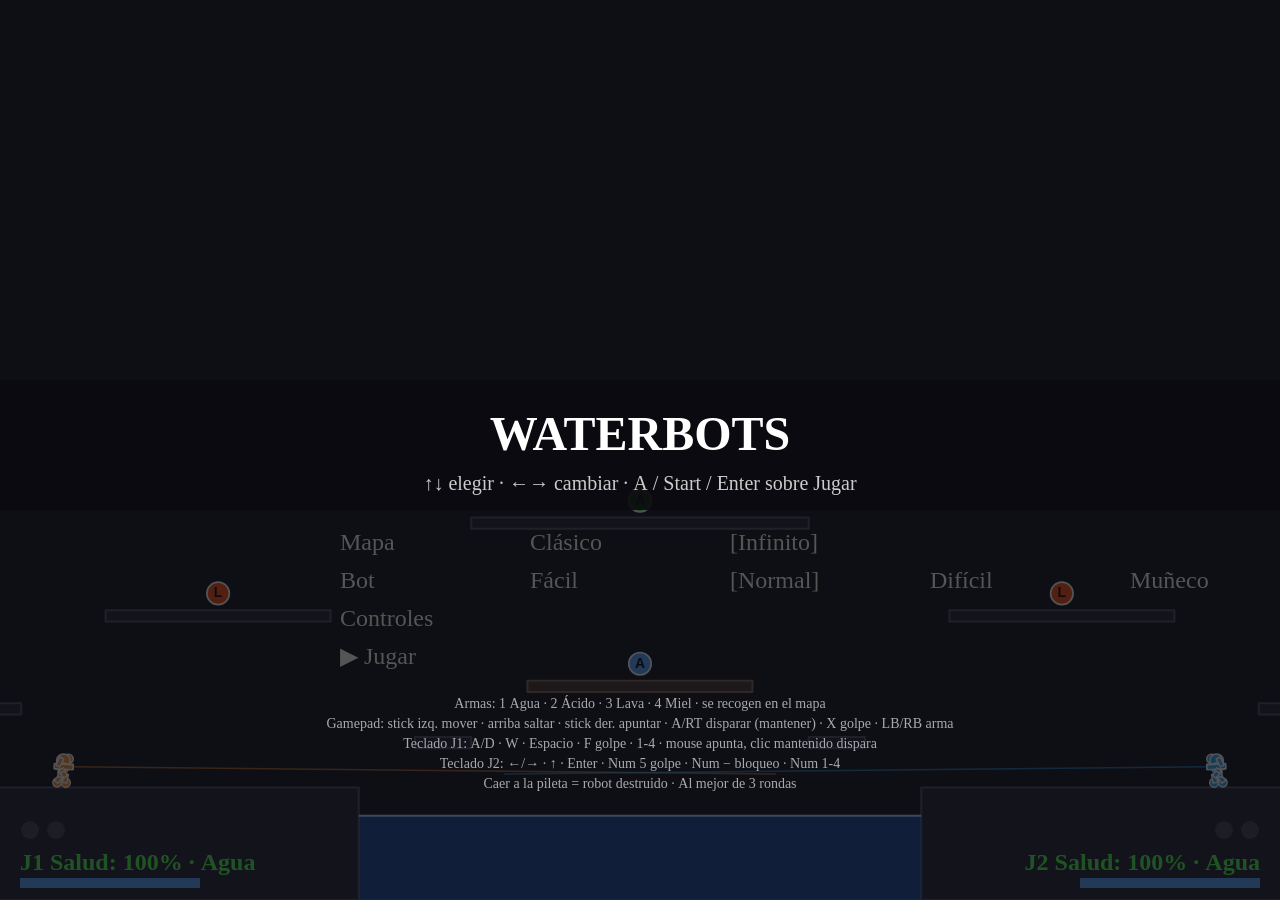
==== index.html @ 30b48300 "fix: modificacion de parametros para tests" ====
<!doctype html>
<html lang="es">
    <head>
        <meta charset="UTF-8" />
        <title>Waterbots</title>
        <style>
            body {
                margin: 0;
                overflow: hidden;
                background-color: #1a1a24;
                font-family: "Segoe UI", sans-serif;
                color: #eee;
            }
            #gameContainer {
                position: relative;
                width: 100vw;
                height: 100vh;
            }
            canvas {
                position: absolute;
                top: 0;
                left: 0;
                display: block;
            }
            #fluidCanvas {
                pointer-events: none;
                filter: url("#goo");
            }
            #pickupCanvas {
                pointer-events: none;
                z-index: 10;
            }
            #hudCanvas {
                pointer-events: none;
                z-index: 20;
            }
        </style>
        <script src="./vendor/pixi.min.js"></script>
        <script src="./vendor/liquidfun.js"></script>
    </head>
    <body>
        <svg style="display: none">
            <defs>
                <filter id="goo">
                    <feGaussianBlur
                        id="gooBlur"
                        in="SourceGraphic"
                        stdDeviation="6"
                        result="blur"
                    />
                    <feColorMatrix
                        in="blur"
                        mode="matrix"
                        values="1 0 0 0 0  0 1 0 0 0  0 0 1 0 0  0 0 0 20 -10"
                        result="goo"
                    />
                </filter>
            </defs>
        </svg>

        <div id="gameContainer">
            <canvas id="canvas"></canvas>
            <canvas id="fluidCanvas"></canvas>
            <canvas id="pickupCanvas"></canvas>
            <canvas id="hudCanvas"></canvas>
        </div>

        <script type="module">
            import {
                RagImporter,
                stepWorld,
                STEP_SETTINGS,
            } from "./lib/ragimporter.js";
            import { ActiveRagdoll } from "./js/ActiveRagdoll.js";
            import { Input } from "./js/Input.js";
            import { Bot, botConfig } from "./js/bot.js";
            import { Menu } from "./js/menu.js";
            import { Camera } from "./js/camera.js";
            import { LEVEL, buildLevel } from "./js/level.js";
            import { OneWayPlatforms } from "./js/platforms.js";
            import { BreakablePlatforms } from "./js/breakable.js";
            import { Flood, RisingFlood } from "./js/flood.js";
            import { CLIMB, Climb, StagePrizes } from "./js/climb.js";
            import { ShallowWater } from "./js/water.js";
            import { Immersion } from "./js/immersion.js";
            import { Evaporation } from "./js/evaporation.js";
            import { Thermal } from "./js/thermal.js";
            import { Viscosity } from "./js/viscosity.js";
            import { Buoyancy } from "./js/buoyancy.js";
            import { MATERIALS } from "./js/materials.js";
            import { Match } from "./js/round.js";
            import { Melee, MELEE } from "./js/melee.js";
            import { getRaycaster } from "./js/raycast.js";
            import {
                withReversedClip,
                withoutJointTracks,
            } from "./js/clips.js";
            import { DamageSystem } from "./js/damage.js";
            import { createParticleSystem } from "./js/particles.js";
            import { ParticleStore, SINK } from "./js/particleStore.js";
            import { WallContact } from "./js/wallContact.js";
            import { Pickups } from "./js/pickups.js";
            import { GameAudio } from "./js/audio.js";
            import {
                FLUID,
                WEAPONS,
                SHOT_SYSTEM,
                ShotEmitter,
                cycleWeapon,
                equipLoadout,
                LOADOUT,
                wheelSector,
                wheelWeapon,
            } from "./js/weapons.js";
            import {
                buildRenderItems,
                drawAimLaser,
                drawHits,
                drawHud,
                drawLevel,
                drawMenu,
                drawStageBanner,
                drawParticles,
                drawPickups,
                drawWater,
                drawWeaponWheel,
                WHEEL_RADII,
                SHOT_DRAW,
                GOO_BLUR,
                collectSurfaces,
                drawRobot,
            } from "./js/render.js";

            RagImporter.configure({ Box2D, PIXI });

            const PIXELS_PER_METER = 40;
            const LASER_RANGE = 25;
            const PLAYER_COLORS = ["#ff9933", "#33b5ff"];

            async function loadRag(url, prepare = (json) => json) {
                const response = await fetch(url);
                const json = prepare(await response.json());
                return { json, def: RagImporter.parse(json) };
            }

            const AIM_JOINTS = ["back_shoulder", "front_shoulder"];
            const AIM_HOLD = ["back_elbow", "front_elbow"];
            const AIM_FREE_CLIPS = [
                "jump_start",
                "air",
                "air_forward",
                "air_backward",
                "fall_high",
                "idle",
                "aim",
            ];
            const robotRag = await loadRag("./assets/robot.rag.json", (json) =>
                withReversedClip(
                    withReversedClip(
                        withoutJointTracks(json, AIM_FREE_CLIPS, [
                            ...AIM_JOINTS,
                            ...AIM_HOLD,
                        ]),
                        "walk",
                        "walk_back",
                    ),
                    "roll",
                    "roll_back",
                ),
            );
            const ROBOT_RIG = {
                rootBody: robotRag.json.ragdoll.rootBody,
                aimJoints: AIM_JOINTS,
                aimHold: AIM_HOLD,
                aimOffset: 0,
                clips: {
                    idle: "idle",
                    aim: "aim",
                    walk: "walk",
                    walkBack: "walk_back",
                    jumpStart: "jump_start",
                    air: "air",
                    airForward: "air_forward",
                    airBackward: "air_backward",
                    fallHigh: "fall_high",
                    block: "block",
                    roll: "roll",
                    rollBack: "roll_back",
                    combo1: "punch_combo1",
                    combo2: "punch_combo2",
                    combo3: "punch_combo3",
                    airPunch: "air_punch",
                    airKick: "air_kick",
                    reactSimple: "melee_react_simple",
                    reactStumble: "melee_react_stumble",
                    dead: "dead",
                },
                arms: ["b_3", "b_13", "b_14", "b_15"],
                melee: MELEE,
                feet: ["b_4", "b_16"],
                gun: { body: "b_3", muzzle: [0.33, 0.035] },
                damage: { b_1: 1.5, b_2: 1, b_6: 1 },
                defaultDamage: 0.75,
            };

            const canvas = document.getElementById("canvas");
            const ctx = canvas.getContext("2d");
            const fluidCanvas = document.getElementById("fluidCanvas");
            const fluidCtx = fluidCanvas.getContext("2d");
            const pickupCanvas = document.getElementById("pickupCanvas");
            const pickupCtx = pickupCanvas.getContext("2d");
            const hudCanvas = document.getElementById("hudCanvas");
            const hudCtx = hudCanvas.getContext("2d");

            const camera = new Camera(LEVEL.bounds, PIXELS_PER_METER);

            function resize() {
                for (const c of [canvas, fluidCanvas, pickupCanvas, hudCanvas]) {
                    c.width = window.innerWidth;
                    c.height = window.innerHeight;
                }
                camera.resize(canvas.width, canvas.height);
            }
            resize();
            window.addEventListener("resize", resize);

            const gravity = new Box2D.b2Vec2(0, -10);
            const world = new Box2D.b2World(gravity);
            Box2D.destroy(gravity);
            let classic = buildLevel(world);
            let climb = null;
            let currentMap = "classic";
            const platforms = new OneWayPlatforms(world);
            classic.oneWayFixtures.forEach((fixture) =>
                platforms.addPlatform(fixture),
            );
            const breakable = new BreakablePlatforms();
            classic.breakableFixtures.forEach(({ fixture, solid }) =>
                breakable.add(fixture, solid),
            );
            const raycaster = getRaycaster(world);

            function lowestPoint(rag) {
                let lowest = Infinity;
                for (const body of rag.bodies.values()) {
                    for (
                        let fixture = body.GetFixtureList();
                        Box2D.getPointer(fixture) !== 0;
                        fixture = fixture.GetNext()
                    ) {
                        lowest = Math.min(
                            lowest,
                            fixture.GetAABB(0).get_lowerBound().get_y(),
                        );
                    }
                }
                return lowest;
            }

            /**
             * Altura de aparición: en Clásico un rayo vertical desde el techo encuentra la superficie en x; en Infinito
             * el tope (`top`) de la plataforma sorteada ya es el dato.
             */
            function spawnOnGround(def, x, top) {
                const hit =
                    top === undefined
                        ? raycaster.cast(
                              x,
                              LEVEL.bounds.maxY,
                              x,
                              LEVEL.bounds.minY,
                          )
                        : null;
                const surface = top ?? (hit ? hit.y : LEVEL.bounds.minY);
                const probe = def.spawn(world, { x, y: 0 });
                const lift = surface + 0.02 - lowestPoint(probe);
                probe.destroy();
                return lift;
            }

            function spawnRobotRaw(x, y, flipX) {
                const robot = new ActiveRagdoll(
                    robotRag.def,
                    world,
                    x,
                    y,
                    ROBOT_RIG,
                    flipX,
                );
                robot.renderItems = buildRenderItems(
                    robot.rag,
                    robotRag.json,
                    flipX,
                );
                return robot;
            }

            function spawnRobot(spawn) {
                const robot = spawnRobotRaw(
                    spawn.x,
                    spawnOnGround(robotRag.def, spawn.x, spawn.y),
                    spawn.flipX,
                );
                equipLoadout(robot, climb ? CLIMB.loadout : LOADOUT);
                return robot;
            }

            const players = LEVEL.spawns.map(spawnRobot);
            const instances = players.map((p) => p.rag);
            players.forEach((p, k) =>
                platforms.addOwner(k, p.rag.bodies.values()),
            );
            const input = new Input(players.length);
            let inputs = input.poll();
            let controls = inputs;
            const jumpPending = players.map(() => false);
            const bots = new Map();
            const botParam = new URLSearchParams(
                globalThis.location?.search ?? "",
            ).get("bot");
            const urlBots =
                botParam === null
                    ? null
                    : botParam
                          .split(",")
                          .map((n) => Number(n) - 1)
                          .filter((k) => k >= 0 && k < players.length);
            const menu = new Menu({ storage: menuStorage(), bots: urlBots });

            /** `localStorage`, o `null` si el navegador lo bloquea (acceder a la propiedad puede lanzar). */
            function menuStorage() {
                try {
                    return globalThis.localStorage ?? null;
                } catch {
                    return null;
                }
            }

            /** Quita todos los bots y devuelve sus jugadores al gamepad o teclado. */
            function quitarBots() {
                bots.clear();
                players.forEach((_, k) => input.setVirtualPad(k, null));
            }

            /** Semilla de los bots: `?seed=N` en la URL la fija para reproducir una partida; si no, es aleatoria. */
            const botSeed = Number.parseInt(
                new URLSearchParams(globalThis.location?.search ?? "").get(
                    "seed",
                ) ?? "",
                10,
            );

            /** Deja los bots que pide la elección del menú, con el preset de su dificultad. */
            function ponerBots({ bots: ks, difficulty }) {
                quitarBots();
                const config = botConfig(difficulty);
                for (const k of ks) {
                    const seed = Number.isFinite(botSeed)
                        ? botSeed + k
                        : (Math.random() * 2 ** 32) >>> 0;
                    bots.set(
                        k,
                        new Bot({
                            k,
                            world,
                            config,
                            seed,
                            level: climb ? climb.level : LEVEL,
                        }),
                    );
                }
            }

            const particleSystem = createParticleSystem(world, SHOT_SYSTEM);

            const store = new ParticleStore(particleSystem, SHOT_SYSTEM);
            const wallContact = new WallContact(
                particleSystem,
                store,
                SHOT_SYSTEM,
            );
            instances.push(wallContact);

            const damage = new DamageSystem(world, store);
            damage.killSensors = classic.killSensors;
            damage.register(players);
            const emitter = new ShotEmitter(store, damage, WEAPONS, raycaster);
            const melee = new Melee(raycaster, damage);
            const match = new Match(players.length);
            const water = new ShallowWater();
            let flood = new Flood(store, water);
            const immersion = new Immersion(particleSystem, store, water);
            const evaporation = new Evaporation(particleSystem, store);
            const thermal = new Thermal(
                particleSystem,
                store,
                water,
                immersion,
                { evaporation },
            );
            const viscosity = new Viscosity(particleSystem, store, thermal);
            const buoyancy = new Buoyancy(water, MATERIALS);
            buoyancy.register(players);
            let pickups = new Pickups(world, damage, LEVEL.pickups);
            const stagePrizes = new StagePrizes();

            /** Superficie del agua bajo la cual se ahoga un robot en Infinito: la del campo donde hay agua, ninguna donde no. */
            const drownSurface = (x) =>
                water.depthAt(x) > water.config.hDry
                    ? water.surfaceAt(x)
                    : -Infinity;

            /** Semilla del mapa infinito: `?seed=N` la fija para todas las rondas; si no, es nueva en cada ronda. */
            const mapSeed = () =>
                Number.isFinite(botSeed)
                    ? botSeed
                    : (Math.random() * 2 ** 32) >>> 0;

            /** Pasa el mundo al mapa `map` ("classic" o "infinite") si no es el actual; llamar fuera de `stepWorld`. */
            function aplicarMapa(map) {
                if (map === currentMap) return;
                flood.dispose();
                breakable.clear();
                if (map === "infinite") {
                    classic.oneWayFixtures.forEach((fixture) =>
                        platforms.removePlatform(fixture),
                    );
                    world.DestroyBody(classic.ground);
                    damage.killSensors.clear();
                    pickups.dispose();
                    pickups = new Pickups(world, damage, []);
                    water.setStart({ surface: CLIMB.flood.surface });
                    flood = new RisingFlood(
                        water,
                        LEVEL,
                        CLIMB,
                        () => climb.offsetY,
                    );
                    climb = new Climb({ world, platforms, pickups, breakable });
                    damage.drownSurface = drownSurface;
                } else {
                    climb.dispose();
                    climb = null;
                    pickups.dispose();
                    classic = buildLevel(world);
                    classic.oneWayFixtures.forEach((fixture) =>
                        platforms.addPlatform(fixture),
                    );
                    classic.breakableFixtures.forEach(({ fixture, solid }) =>
                        breakable.add(fixture, solid),
                    );
                    damage.killSensors = classic.killSensors;
                    pickups = new Pickups(world, damage, LEVEL.pickups);
                    water.setStart(null);
                    flood = new Flood(store, water);
                    damage.drownSurface = null;
                    camera.setBounds(LEVEL.bounds);
                }
                currentMap = map;
                wallContact.invalidate();
            }
            const audio = new GameAudio();
            audio.load();
            window.addEventListener("keydown", () => audio.unlock());
            window.addEventListener("pointerdown", () => audio.unlock());
            const muertos = new WeakSet();
            const STEP_MIN_SPEED = 1;
            let lastMatchState = match.state;

            /** Pista de música según el estado de la partida; en la cuenta regresiva y el cartel de fin de ronda sigue la actual (`null`). */
            function musicaActual() {
                if (match.state === "title" || match.state === "matchOver")
                    return "mainMenu";
                if (match.state === "roundOver" || match.state === "countdown")
                    return null;
                return flood.active ? "suddenDeath" : "combat";
            }

            /** Traduce a sonido los eventos ya resueltos del frame; se llama después de todos los pasos, nunca desde un callback de Box2D. */
            /** Estado de input sin intención de control: los robots quedan quietos fuera de `controlsActive`; solo la mira sigue. */
            function neutro(s) {
                return {
                    left: false,
                    right: false,
                    up: false,
                    down: false,
                    jump: false,
                    jumpHeld: false,
                    strongDown: false,
                    drop: false,
                    roll: false,
                    action: false,
                    start: false,
                    fire: false,
                    grapple: false,
                    block: false,
                    punch: false,
                    kick: false,
                    weapon: null,
                    weaponStep: 0,
                    aim: s.aim,
                    pointer: s.pointer,
                    wheel: null,
                    wheelPick: null,
                };
            }

            function sonarEventos(now) {
                for (const e of melee.events) {
                    if (e.kind === "block" || e.kind === "blockBreak") {
                        audio.play(e.kind, e.victim, now);
                    } else {
                        audio.play("hit", e.victim, now);
                        audio.play("hurt", e.victim, now);
                    }
                }
                melee.events.length = 0;
                for (const e of pickups.events)
                    audio.play("pickup", e.weapon, now);
                pickups.events.length = 0;
                for (const { player, index } of damage.footfalls) {
                    const walking =
                        player.clipState === "walk" ||
                        player.clipState === "walkBack";
                    if (player.dead || !player.grounded || !walking) continue;
                    if (
                        Math.abs(player.torso.GetLinearVelocity().get_x()) >
                        STEP_MIN_SPEED
                    )
                        audio.play("step", index, now);
                }
                damage.footfalls.length = 0;
                players.forEach((player, k) => {
                    if (player.landed) audio.play("land", k, now);
                    player.landed = false;
                    if (player.dead && !muertos.has(player)) {
                        muertos.add(player);
                        audio.play("death", k, now);
                    }
                });
            }

            // Nueva ronda: se destruyen robots y disparos y se vuelve a aparecer en los puntos de inicio
            function reiniciarRonda() {
                if (climb) {
                    climb.reset(mapSeed());
                    bots.forEach((bot) => bot.setNav(climb.level));
                }
                players.forEach((player, k) => {
                    player.destroy();
                    players[k] = spawnRobot(
                        climb ? climb.spawns[k] : LEVEL.spawns[k],
                    );
                    instances[k] = players[k].rag;
                    platforms.removeOwner(k);
                    platforms.addOwner(k, players[k].rag.bodies.values());
                });
                wallContact.invalidate();
                damage.register(players);
                buoyancy.register(players);
                stagePrizes.reset();
                flood.reset();
                bots.forEach((bot) => bot.reset());
                immersion.reset();
                evaporation.reset();
                thermal.reset();
                viscosity.reset();
                pickups.reset();
                emitter.reset();
                melee.reset();
                damage.resetShots();
                store.reset();
                breakable.reset();
                accumulator = 0;
                firstFrame = true;
            }

            /** Arranca la partida con la elección actual del menú: bots con su preset, marcador en cero y ronda nueva. */
            function arrancarPartida() {
                aplicarMapa(menu.choice.map);
                ponerBots(menu.choice);
                match.begin();
                reiniciarRonda();
            }

            // Dirección de mira por jugador: stick derecho (se conserva al soltarlo), si no mouse (J1,
            // solo si se movió después del último uso del stick), si no teclado (hacia donde se camina;
            // abajo inclina 45°)
            /**
             * Dirección de la rueda (`wheel` o `wheelPick`) en metros, Y arriba. Con `pointer` (mouse de J1) es el
             * mouse respecto del torso, y (0, 0) dentro del radio interno de la rueda.
             */
            function direccionRueda(dir, player) {
                if (!dir.pointer) return dir;
                const pos = player.torso.GetPosition();
                const m = camera.toWorld(dir.pointer.x, dir.pointer.y);
                const dx = m.x - pos.get_x();
                const dy = m.y - pos.get_y();
                return Math.hypot(dx, dy) < WHEEL_RADII.inner
                    ? { x: 0, y: 0 }
                    : { x: dx, y: dy };
            }

            function actualizarMira(player, state, k, now) {
                const pos = player.torso.GetPosition();
                const x = pos.get_x();
                const y = pos.get_y();
                if (state.wheel) {
                    player.aimDir ??= { x: player.flipX ? -1 : 1, y: 0 };
                } else if (state.aim) {
                    const len = Math.hypot(state.aim.x, state.aim.y);
                    player.aimDir = {
                        x: state.aim.x / len,
                        y: state.aim.y / len,
                    };
                } else if (state.pointer) {
                    const m = camera.toWorld(state.pointer.x, state.pointer.y);
                    const len = Math.hypot(m.x - x, m.y - y) || 1;
                    player.aimDir = { x: (m.x - x) / len, y: (m.y - y) / len };
                } else if (state.left || state.right || state.down) {
                    const dx =
                        state.left && !state.right
                            ? -1
                            : state.right && !state.left
                              ? 1
                              : player.flipX
                                ? -1
                                : 1;
                    player.aimDir = state.down
                        ? { x: dx * Math.SQRT1_2, y: -Math.SQRT1_2 }
                        : { x: dx, y: 0 };
                }
                player.aimDir ??= { x: player.flipX ? -1 : 1, y: 0 };
                player.aim(
                    x + player.aimDir.x * 5,
                    y + player.aimDir.y * 5,
                    now,
                );
            }

            // Gira al robot volviendo a generarlo espejado; conserva posición, velocidades y estado
            function girar(k, wantsFlipX) {
                const player = players[k];
                const torsoPos = player.torso.GetPosition();
                const velocidades = new Map();
                for (const [id, body] of player.rag.bodies.entries()) {
                    const v = body.GetLinearVelocity();
                    velocidades.set(id, { x: v.get_x(), y: v.get_y() });
                }

                const rootBodyJson = robotRag.json.bodies.find(
                    (b) => b.id === robotRag.json.ragdoll.rootBody,
                );
                const mirror = wantsFlipX ? -1 : 1;
                const baseX =
                    torsoPos.get_x() - rootBodyJson.position[0] * mirror;
                const baseY = torsoPos.get_y() - rootBodyJson.position[1];

                player.destroy();
                const nuevo = spawnRobotRaw(baseX, baseY, wantsFlipX);

                const tempVec = new Box2D.b2Vec2(0, 0);
                for (const [id, body] of nuevo.rag.bodies.entries()) {
                    const vel = velocidades.get(id);
                    if (vel) {
                        tempVec.set_x(vel.x);
                        tempVec.set_y(vel.y);
                        body.SetLinearVelocity(tempVec);
                    }
                }
                Box2D.destroy(tempVec);

                nuevo.copyStateFrom(player);
                players[k] = nuevo;
                instances[k] = nuevo.rag;
                platforms.addOwner(k, nuevo.rag.bodies.values());
                wallContact.invalidate();
                damage.register(players);
                buoyancy.register(players);
            }

            function laserDe(player) {
                if (player.dead || player.weapon === null) return null;
                const m = player.muzzle();
                const x2 = m.x + m.dx * LASER_RANGE;
                const y2 = m.y + m.dy * LASER_RANGE;
                const hit = raycaster.cast(m.x, m.y, x2, y2, player.ownBodies);
                return hit
                    ? { x1: m.x, y1: m.y, x2: hit.x, y2: hit.y, hit: true }
                    : { x1: m.x, y1: m.y, x2, y2, hit: false };
            }

            /**
             * Destruye las partículas que salieron del mundo. Las que caen al agua del nivel no se borran acá:
             * Immersion absorbe las miscibles y frena las demás. Ninguna otra desaparece por edad ni por tope.
             */
            function limpiarParticulas() {
                const count = particleSystem.GetParticleCount();
                const pos =
                    Box2D.getPointer(particleSystem.GetPositionBuffer()) >> 2;
                const { minX, maxX } = LEVEL.bounds;
                const minY = climb ? flood.floor : LEVEL.bounds.minY;
                for (let i = 0; i < count; i++) {
                    const slot = store.slotAt(i);
                    if (slot < 0 || store.alive[slot] === 0) continue;
                    const x = Box2D.HEAPF32[pos + i * 2];
                    const y = Box2D.HEAPF32[pos + i * 2 + 1];
                    if (y < minY - 1 || x < minX - 1 || x > maxX + 1)
                        store.destroy(i, SINK.OUT);
                }
            }

            // El desenfoque del filtro goo va en píxeles: se escala con el zoom para que el
            // contorno de los fluidos mida lo mismo en metros a cualquier distancia de cámara
            const wetSurface = (x) =>
                flood.active && water.depthAt(x) > water.config.hDry
                    ? water.surfaceAt(x)
                    : -Infinity;
            const gooBlur = document.getElementById("gooBlur");
            let gooSigma = 0;
            function ajustarGoo(scale) {
                const sigma = Math.round(GOO_BLUR * scale * 2) / 2;
                if (sigma === gooSigma) return;
                gooSigma = sigma;
                gooBlur.setAttribute("stdDeviation", String(sigma));
            }

            // Reloj de simulación (s): avanza con el dt del frame por la escala de tiempo. Lo usan los disparos, el daño
            // y los efectos, así una pestaña oculta no vence los charcos y la cámara lenta los alarga igual que a la física.
            let simTime = 0;
            let accumulator = 0;
            let stepsLastFrame = 0;
            let lastTime = performance.now();
            let firstFrame = true;

            // Solo para las pruebas en Node (tests/helpers/game.js)
            if (globalThis.__TEST_HOOKS__) {
                globalThis.game = {
                    world,
                    platforms,
                    players,
                    particleSystem,
                    water,
                    store,
                    stagePrizes,
                    wallContact,
                    damage,
                    emitter,
                    match,
                    immersion,
                    evaporation,
                    thermal,
                    viscosity,
                    buoyancy,
                    melee,
                    audio,
                    bots,
                    input,
                    menu,
                    arrancarPartida,
                    get flood() {
                        return flood;
                    },
                    get pickups() {
                        return pickups;
                    },
                    get climb() {
                        return climb;
                    },
                    get map() {
                        return currentMap;
                    },
                };
            }

            function loop(nowMs) {
                const frameDt = Math.min((nowMs - lastTime) / 1000, 0.25);
                lastTime = nowMs;
                const enTitulo = match.state === "title";
                if (enTitulo && bots.size) quitarBots();
                const botGame = {
                    players,
                    match,
                    flood,
                    water,
                    pickups: pickups.points,
                    climbing: climb !== null,
                    offsetY: climb ? climb.offsetY : 0,
                };
                bots.forEach((bot, k) =>
                    input.setVirtualPad(
                        k,
                        input.hasRealPad(k)
                            ? null
                            : bot.update(botGame, simTime),
                    ),
                );
                inputs = input.poll();
                inputs.forEach((s, k) => {
                    const bajando =
                        !s.roll &&
                        s.drop &&
                        match.controlsActive &&
                        !players[k].dead &&
                        platforms.drop(k);
                    if (s.roll) jumpPending[k] = "roll";
                    else if (
                        !bajando &&
                        (s.jump || s.drop) &&
                        jumpPending[k] !== "roll"
                    )
                        jumpPending[k] = "jump";
                });
                raycaster.count = 0;
                if (input.padButton) audio.unlock();

                if (enTitulo && menu.update(input.menu) === "play")
                    arrancarPartida();
                if (match.update(players, inputs, frameDt) === "reset") {
                    reiniciarRonda();
                }
                if (!enTitulo && match.state === "title") menu.reset();
                controls = match.controlsActive ? inputs : inputs.map(neutro);
                if (!match.controlsActive) jumpPending.fill(false);
                if (
                    match.state === "roundOver" &&
                    lastMatchState !== "roundOver"
                )
                    audio.play("roundEnd");
                lastMatchState = match.state;
                audio.playMusic(musicaActual());
                accumulator += frameDt * match.timeScale;
                simTime += frameDt * match.timeScale;
                const now = simTime;

                players.forEach((player, k) => {
                    const state = controls[k];
                    player.guard(state.block);
                    actualizarMira(player, state, k, now);

                    const wantsFlipX =
                        player.aimDir.x < -0.05
                            ? true
                            : player.aimDir.x > 0.05
                              ? false
                              : player.flipX;
                    if (
                        !player.dead &&
                        !player.rolling(now) &&
                        player.flipX !== wantsFlipX
                    ) {
                        girar(k, wantsFlipX);
                        actualizarMira(players[k], state, k, now);
                    }
                    player = players[k];

                    if (state.wheelPick && state.wheelPick !== "cancel") {
                        const pick = direccionRueda(state.wheelPick, player);
                        const id = wheelWeapon(pick.x, pick.y, player.tanks);
                        if (id) player.weapon = id;
                    }
                    if (state.weapon && WEAPONS[state.weapon - 1]) {
                        const id = WEAPONS[state.weapon - 1].id;
                        if (player.tanks.has(id)) player.weapon = id;
                    }
                    if (state.weaponStep) cycleWeapon(player, state.weaponStep);
                    if (state.punch) player.punch(now);
                    if (state.kick) player.kick(now);
                    emitter.fire(
                        k,
                        player,
                        state.fire &&
                            match.state === "playing" &&
                            !player.armsBusy,
                        stepsLastFrame * STEP_SETTINGS.dt,
                        now,
                    );
                });

                stepsLastFrame = 0;
                while (accumulator >= STEP_SETTINGS.dt) {
                    stepsLastFrame++;
                    players.forEach((player, k) => {
                        controls[k].jump = jumpPending[k] === "jump";
                        controls[k].roll = jumpPending[k] === "roll";
                        jumpPending[k] = false;
                        player.move(controls[k], STEP_SETTINGS.dt, now);
                        if (!match.hazardsActive) player.dry();
                        player.updateStatus(STEP_SETTINGS.dt);
                    });
                    flood.step(match.roundTime, STEP_SETTINGS.dt);
                    buoyancy.apply(STEP_SETTINGS.dt);
                    stepWorld(world, instances);
                    platforms.update(now);
                    breakable.update(players, STEP_SETTINGS.dt, now);
                    store.afterStep();
                    immersion.step(STEP_SETTINGS.dt);
                    evaporation.step(STEP_SETTINGS.dt);
                    thermal.step(STEP_SETTINGS.dt);
                    viscosity.step(STEP_SETTINGS.dt);
                    water.step(STEP_SETTINGS.dt);
                    damage.process(
                        now,
                        match.hazardsActive ? wetSurface : -Infinity,
                    );
                    melee.resolve(players, now);
                    pickups.process(now);
                    accumulator -= STEP_SETTINGS.dt;
                }
                sonarEventos(now);
                if (climb && match.state === "playing") {
                    stagePrizes.detect(
                        players,
                        climb.level.solids,
                        climb.offsetY,
                    );
                    for (const { k } of stagePrizes.apply(players, now))
                        audio.play("pickup", k, now);
                }
                limpiarParticulas();
                store.trim(frameDt * 1000, frameDt);

                const points = players.map((p) => {
                    const pos = p.torso.GetPosition();
                    return { x: pos.get_x(), y: pos.get_y() };
                });
                if (climb)
                    camera.setBounds(
                        climb.cameraBounds(Math.min(...points.map((p) => p.y))),
                    );
                camera.update(points, frameDt, firstFrame);
                firstFrame = false;
                if (climb) {
                    const { created, destroyed } = climb.update({
                        top: camera.top,
                        level: flood.level,
                        reached: Math.max(...points.map((p) => p.y)),
                    });
                    if (destroyed > 0) wallContact.invalidate();
                    if (created > 0 || destroyed > 0)
                        bots.forEach((bot) => bot.setNav(climb.level));
                }
                const scale = camera.scale;
                const bottom = camera.y - camera.viewH / (2 * scale);
                ajustarGoo(scale);

                ctx.setTransform(1, 0, 0, 1, 0, 0);
                ctx.clearRect(0, 0, canvas.width, canvas.height);
                fluidCtx.setTransform(1, 0, 0, 1, 0, 0);
                fluidCtx.clearRect(0, 0, fluidCanvas.width, fluidCanvas.height);
                pickupCtx.setTransform(1, 0, 0, 1, 0, 0);
                pickupCtx.clearRect(
                    0,
                    0,
                    pickupCanvas.width,
                    pickupCanvas.height,
                );
                hudCtx.setTransform(1, 0, 0, 1, 0, 0);
                hudCtx.clearRect(0, 0, hudCanvas.width, hudCanvas.height);

                camera.apply(ctx);
                camera.apply(fluidCtx);
                camera.apply(pickupCtx);
                const offsetY = climb ? climb.offsetY : 0;
                ctx.save();
                ctx.translate(0, offsetY);
                drawLevel(ctx, climb ? climb.level : LEVEL, scale, now);
                ctx.restore();
                collectSurfaces(
                    players,
                    (climb ? climb.level : LEVEL).solids,
                    SHOT_DRAW.snapReach,
                    offsetY,
                );
                drawParticles(
                    fluidCtx,
                    particleSystem,
                    SHOT_DRAW.radius,
                    SHOT_DRAW,
                    store,
                );
                players.forEach((player, k) => {
                    drawRobot(ctx, player, PLAYER_COLORS[k], scale, now);
                });
                drawWater(
                    ctx,
                    water,
                    scale,
                    climb ? { floor: flood.floor, bottom } : null,
                );
                pickupCtx.save();
                pickupCtx.translate(0, pickups.offsetY);
                drawPickups(pickupCtx, pickups.points, WEAPONS);
                pickupCtx.restore();
                players.forEach((player, k) => {
                    drawAimLaser(
                        pickupCtx,
                        laserDe(player),
                        PLAYER_COLORS[k],
                        scale,
                    );
                });
                drawHits(pickupCtx, melee.hits, scale, now);
                players.forEach((player, k) => {
                    const wheel = controls[k].wheel;
                    const owned = WEAPONS.filter((w) => player.tanks.has(w.id));
                    if (!wheel || player.dead || owned.length === 0) return;
                    const pos = player.torso.GetPosition();
                    drawWeaponWheel(
                        pickupCtx,
                        pos.get_x(),
                        pos.get_y(),
                        owned.map((w) => ({
                            name: w.name,
                            color: w.color,
                            fill: player.tanks.get(w.id) / w.tank,
                            equipped: w.id === player.weapon,
                        })),
                        ((d) => wheelSector(d.x, d.y, owned.length))(
                            direccionRueda(wheel, player),
                        ),
                    );
                });

                drawHud(
                    hudCtx,
                    hudCanvas.width,
                    hudCanvas.height,
                    players,
                    match,
                    PLAYER_COLORS,
                    WEAPONS,
                    flood.config.start,
                );
                const stageBanner = stagePrizes.banner;
                if (
                    climb &&
                    stageBanner &&
                    match.state === "playing" &&
                    now < stageBanner.until
                ) {
                    drawStageBanner(
                        hudCtx,
                        hudCanvas.width,
                        stageBanner.text,
                        Math.min(1, (stageBanner.until - now) / 0.3),
                    );
                }
                if (match.state === "title")
                    drawMenu(
                        hudCtx,
                        hudCanvas.width,
                        hudCanvas.height,
                        menu.view,
                    );
                requestAnimationFrame(loop);
            }
            requestAnimationFrame(loop);
        </script>
    </body>
</html>
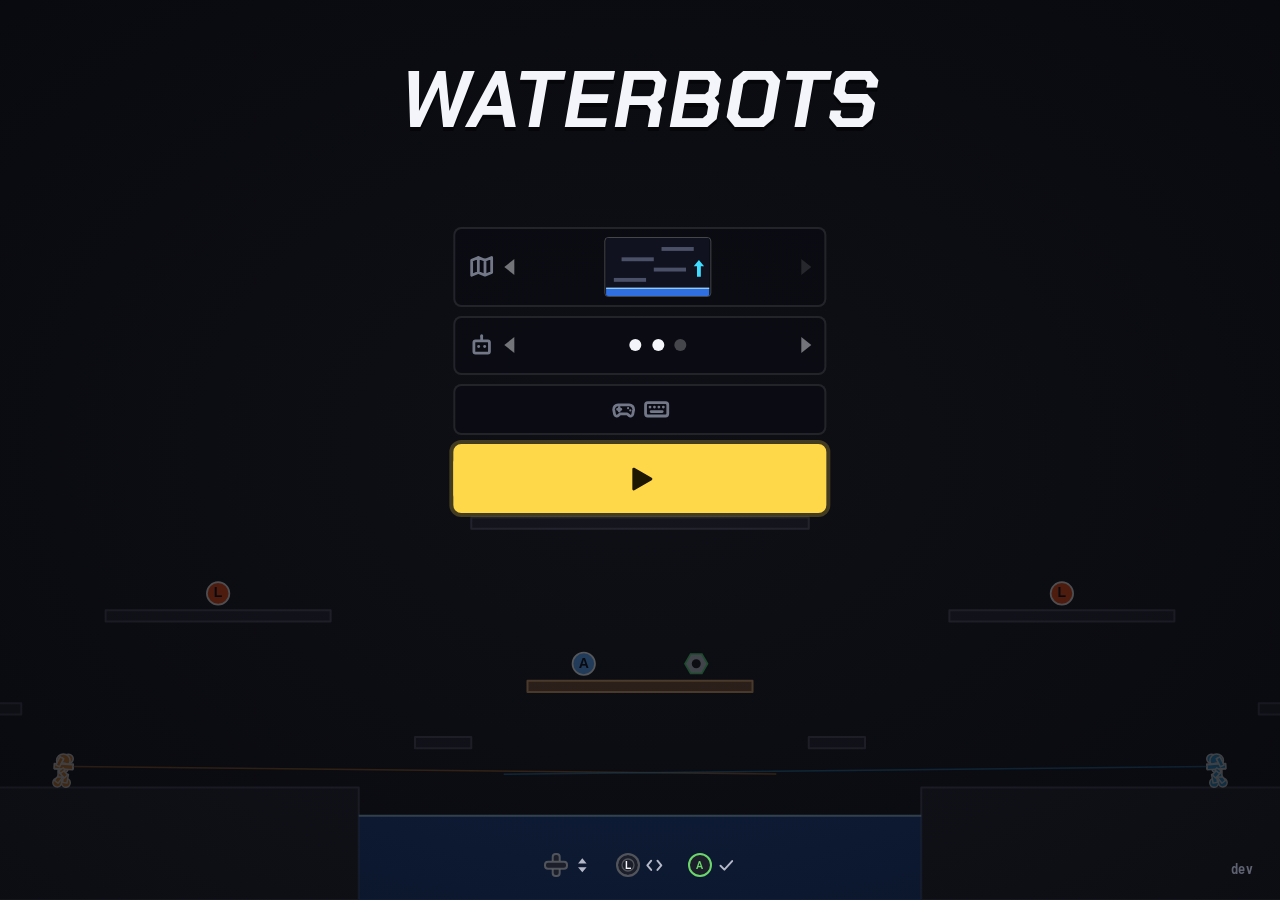
==== commit a8323939: "Merge remote-tracking branch 'origin/main' into feature/breakable-platforms" ====
--- a/index.html
+++ b/index.html
@@ -22,7 +22,7 @@
                 left: 0;
                 display: block;
             }
-            #fluidCanvas {
+            .fluidLayer {
                 pointer-events: none;
                 filter: url("#goo");
             }
@@ -32,9 +32,18 @@
             }
             #hudCanvas {
                 pointer-events: none;
-                z-index: 20;
+                z-index: 50;
             }
         </style>
+        <link rel="preconnect" href="https://fonts.googleapis.com" />
+        <link rel="preconnect" href="https://fonts.gstatic.com" crossorigin />
+        <link
+            href="https://fonts.googleapis.com/css2?family=Barlow+Semi+Condensed:wght@500;600;700&family=Chakra+Petch:ital,wght@0,600;0,700;1,700&display=swap"
+            rel="stylesheet"
+        />
+        <link rel="stylesheet" href="./js/ui.css" />
+        <link rel="stylesheet" href="./js/hud.css" />
+        <link rel="stylesheet" href="./js/screens.css" />
         <script src="./vendor/pixi.min.js"></script>
         <script src="./vendor/liquidfun.js"></script>
     </head>
@@ -42,14 +51,8 @@
         <svg style="display: none">
             <defs>
                 <filter id="goo">
-                    <feGaussianBlur
-                        id="gooBlur"
+                    <feColorMatrix
                         in="SourceGraphic"
-                        stdDeviation="6"
-                        result="blur"
-                    />
-                    <feColorMatrix
-                        in="blur"
                         mode="matrix"
                         values="1 0 0 0 0  0 1 0 0 0  0 0 1 0 0  0 0 0 20 -10"
                         result="goo"
@@ -60,7 +63,6 @@
 
         <div id="gameContainer">
             <canvas id="canvas"></canvas>
-            <canvas id="fluidCanvas"></canvas>
             <canvas id="pickupCanvas"></canvas>
             <canvas id="hudCanvas"></canvas>
         </div>
@@ -74,27 +76,28 @@
             import { ActiveRagdoll } from "./js/ActiveRagdoll.js";
             import { Input } from "./js/Input.js";
             import { Bot, botConfig } from "./js/bot.js";
-            import { Menu } from "./js/menu.js";
+            import { Menu, ControlsScreen, HelpScreen, PAUSE } from "./js/menu.js";
             import { Camera } from "./js/camera.js";
             import { LEVEL, buildLevel } from "./js/level.js";
             import { OneWayPlatforms } from "./js/platforms.js";
             import { BreakablePlatforms } from "./js/breakable.js";
-            import { Flood, RisingFlood } from "./js/flood.js";
+            import { Flood, RisingFlood, supportHeight } from "./js/flood.js";
             import { CLIMB, Climb, StagePrizes } from "./js/climb.js";
             import { ShallowWater } from "./js/water.js";
             import { Immersion } from "./js/immersion.js";
             import { Evaporation } from "./js/evaporation.js";
-            import { Thermal } from "./js/thermal.js";
+            import { Thermal, THERMAL } from "./js/thermal.js";
             import { Viscosity } from "./js/viscosity.js";
+            import { Adhesion } from "./js/adhesion.js";
             import { Buoyancy } from "./js/buoyancy.js";
+            import { Debug } from "./js/debug.js";
             import { MATERIALS } from "./js/materials.js";
-            import { Match } from "./js/round.js";
+            import { Match, GO_TIME } from "./js/round.js";
+            import { Hud } from "./js/hud.js";
+            import { Screens, versionLabel } from "./js/screens.js";
             import { Melee, MELEE } from "./js/melee.js";
             import { getRaycaster } from "./js/raycast.js";
-            import {
-                withReversedClip,
-                withoutJointTracks,
-            } from "./js/clips.js";
+            import { withReversedClip, withoutJointTracks } from "./js/clips.js";
             import { DamageSystem } from "./js/damage.js";
             import { createParticleSystem } from "./js/particles.js";
             import { ParticleStore, SINK } from "./js/particleStore.js";
@@ -116,17 +119,14 @@
                 buildRenderItems,
                 drawAimLaser,
                 drawHits,
-                drawHud,
                 drawLevel,
-                drawMenu,
-                drawStageBanner,
                 drawParticles,
                 drawPickups,
                 drawWater,
                 drawWeaponWheel,
                 WHEEL_RADII,
                 SHOT_DRAW,
-                GOO_BLUR,
+                FluidLayers,
                 collectSurfaces,
                 drawRobot,
             } from "./js/render.js";
@@ -145,22 +145,11 @@
 
             const AIM_JOINTS = ["back_shoulder", "front_shoulder"];
             const AIM_HOLD = ["back_elbow", "front_elbow"];
-            const AIM_FREE_CLIPS = [
-                "jump_start",
-                "air",
-                "air_forward",
-                "air_backward",
-                "fall_high",
-                "idle",
-                "aim",
-            ];
+            const AIM_FREE_CLIPS = ["jump_start", "air", "air_forward", "air_backward", "fall_high", "idle", "aim"];
             const robotRag = await loadRag("./assets/robot.rag.json", (json) =>
                 withReversedClip(
                     withReversedClip(
-                        withoutJointTracks(json, AIM_FREE_CLIPS, [
-                            ...AIM_JOINTS,
-                            ...AIM_HOLD,
-                        ]),
+                        withoutJointTracks(json, AIM_FREE_CLIPS, [...AIM_JOINTS, ...AIM_HOLD]),
                         "walk",
                         "walk_back",
                     ),
@@ -193,8 +182,12 @@
                     airKick: "air_kick",
                     reactSimple: "melee_react_simple",
                     reactStumble: "melee_react_stumble",
+                    landHurt: "land_hurt",
+                    getupFront: "getup_front",
+                    getupBack: "getup_back",
                     dead: "dead",
                 },
+                clipLengths: Object.fromEntries(robotRag.json.clips.map((clip) => [clip.key, clip.length])),
                 arms: ["b_3", "b_13", "b_14", "b_15"],
                 melee: MELEE,
                 feet: ["b_4", "b_16"],
@@ -205,20 +198,28 @@
 
             const canvas = document.getElementById("canvas");
             const ctx = canvas.getContext("2d");
-            const fluidCanvas = document.getElementById("fluidCanvas");
-            const fluidCtx = fluidCanvas.getContext("2d");
             const pickupCanvas = document.getElementById("pickupCanvas");
+            const fluidLayers = new FluidLayers(document, pickupCanvas, (layerCtx) => camera.apply(layerCtx));
             const pickupCtx = pickupCanvas.getContext("2d");
             const hudCanvas = document.getElementById("hudCanvas");
             const hudCtx = hudCanvas.getContext("2d");
 
             const camera = new Camera(LEVEL.bounds, PIXELS_PER_METER);
+            const hud = new Hud(document, document.getElementById("gameContainer"));
+            const screens = new Screens(document, document.getElementById("gameContainer"));
+            fetch("version.json", { cache: "no-store" })
+                .then((res) => (res.ok ? res.json() : null))
+                .catch(() => null)
+                .then((data) => {
+                    screens.menu.ver.textContent = versionLabel(data);
+                });
 
             function resize() {
-                for (const c of [canvas, fluidCanvas, pickupCanvas, hudCanvas]) {
+                for (const c of [canvas, pickupCanvas, hudCanvas]) {
                     c.width = window.innerWidth;
                     c.height = window.innerHeight;
                 }
+                fluidLayers.resize(window.innerWidth, window.innerHeight);
                 camera.resize(canvas.width, canvas.height);
             }
             resize();
@@ -231,13 +232,9 @@
             let climb = null;
             let currentMap = "classic";
             const platforms = new OneWayPlatforms(world);
-            classic.oneWayFixtures.forEach((fixture) =>
-                platforms.addPlatform(fixture),
-            );
+            classic.oneWayFixtures.forEach((fixture) => platforms.addPlatform(fixture));
             const breakable = new BreakablePlatforms();
-            classic.breakableFixtures.forEach(({ fixture, solid }) =>
-                breakable.add(fixture, solid),
-            );
+            classic.breakableFixtures.forEach(({ fixture, solid }) => breakable.add(fixture, solid));
             const raycaster = getRaycaster(world);
 
             function lowestPoint(rag) {
@@ -262,15 +259,7 @@
              * el tope (`top`) de la plataforma sorteada ya es el dato.
              */
             function spawnOnGround(def, x, top) {
-                const hit =
-                    top === undefined
-                        ? raycaster.cast(
-                              x,
-                              LEVEL.bounds.maxY,
-                              x,
-                              LEVEL.bounds.minY,
-                          )
-                        : null;
+                const hit = top === undefined ? raycaster.cast(x, LEVEL.bounds.maxY, x, LEVEL.bounds.minY) : null;
                 const surface = top ?? (hit ? hit.y : LEVEL.bounds.minY);
                 const probe = def.spawn(world, { x, y: 0 });
                 const lift = surface + 0.02 - lowestPoint(probe);
@@ -301,31 +290,39 @@
                     spawnOnGround(robotRag.def, spawn.x, spawn.y),
                     spawn.flipX,
                 );
+                robot.knocksOut = climb !== null;
                 equipLoadout(robot, climb ? CLIMB.loadout : LOADOUT);
                 return robot;
             }
 
             const players = LEVEL.spawns.map(spawnRobot);
             const instances = players.map((p) => p.rag);
-            players.forEach((p, k) =>
-                platforms.addOwner(k, p.rag.bodies.values()),
-            );
+            players.forEach((p, k) => platforms.addOwner(k, p.rag.bodies.values()));
             const input = new Input(players.length);
             let inputs = input.poll();
             let controls = inputs;
             const jumpPending = players.map(() => false);
             const bots = new Map();
-            const botParam = new URLSearchParams(
-                globalThis.location?.search ?? "",
-            ).get("bot");
-            const urlBots =
-                botParam === null
-                    ? null
-                    : botParam
-                          .split(",")
-                          .map((n) => Number(n) - 1)
-                          .filter((k) => k >= 0 && k < players.length);
-            const menu = new Menu({ storage: menuStorage(), bots: urlBots });
+            const botParam = new URLSearchParams(globalThis.location?.search ?? "").get("bot");
+            const urlBots = botParam === null ? null : botParam.split(",").map((n) => Number(n) - 1).filter((k) => k >= 0 && k < players.length);
+            const menu = new Menu({ storage: menuStorage() });
+            const asignacion = new ControlsScreen({ storage: menuStorage() });
+            const ayuda = new HelpScreen();
+            const pausa = new Menu({ table: PAUSE });
+            let pantalla = "menu";
+            let pausaPantalla = "menu";
+            let uiNow = 0;
+            let uiDevice = "pad";
+            let uiScreen = null;
+            let knownDevices = null;
+
+            /** Pantalla de interfaz visible: `menu`, `controles`, `asignacion`, `pausa`, `pausa-controles`, `final` (fin de partida) o `null` durante la partida. */
+            const pantallaActual = () => {
+                if (match.state === "title") return pantalla;
+                if (match.state === "matchOver") return "final";
+                if (match.state === "paused") return pausaPantalla === "menu" ? "pausa" : "pausa-controles";
+                return null;
+            };
 
             /** `localStorage`, o `null` si el navegador lo bloquea (acceder a la propiedad puede lanzar). */
             function menuStorage() {
@@ -336,49 +333,29 @@
                 }
             }
 
-            /** Quita todos los bots y devuelve sus jugadores al gamepad o teclado. */
+            /** Quita todos los bots y devuelve sus jugadores a sus dispositivos. */
             function quitarBots() {
                 bots.clear();
                 players.forEach((_, k) => input.setVirtualPad(k, null));
             }
 
             /** Semilla de los bots: `?seed=N` en la URL la fija para reproducir una partida; si no, es aleatoria. */
-            const botSeed = Number.parseInt(
-                new URLSearchParams(globalThis.location?.search ?? "").get(
-                    "seed",
-                ) ?? "",
-                10,
-            );
-
-            /** Deja los bots que pide la elección del menú, con el preset de su dificultad. */
-            function ponerBots({ bots: ks, difficulty }) {
+            const botSeed = Number.parseInt(new URLSearchParams(globalThis.location?.search ?? "").get("seed") ?? "", 10);
+
+            /** Deja un bot en cada jugador de `ks`, con el preset de su dificultad. */
+            function ponerBots(ks, difficulty) {
                 quitarBots();
                 const config = botConfig(difficulty);
                 for (const k of ks) {
-                    const seed = Number.isFinite(botSeed)
-                        ? botSeed + k
-                        : (Math.random() * 2 ** 32) >>> 0;
-                    bots.set(
-                        k,
-                        new Bot({
-                            k,
-                            world,
-                            config,
-                            seed,
-                            level: climb ? climb.level : LEVEL,
-                        }),
-                    );
+                    const seed = Number.isFinite(botSeed) ? botSeed + k : (Math.random() * 2 ** 32) >>> 0;
+                    bots.set(k, new Bot({ k, world, config, seed, level: climb ? climb.level : LEVEL }));
                 }
             }
 
             const particleSystem = createParticleSystem(world, SHOT_SYSTEM);
 
             const store = new ParticleStore(particleSystem, SHOT_SYSTEM);
-            const wallContact = new WallContact(
-                particleSystem,
-                store,
-                SHOT_SYSTEM,
-            );
+            const wallContact = new WallContact(particleSystem, store, SHOT_SYSTEM);
             instances.push(wallContact);
 
             const damage = new DamageSystem(world, store);
@@ -388,71 +365,66 @@
             const melee = new Melee(raycaster, damage);
             const match = new Match(players.length);
             const water = new ShallowWater();
-            let flood = new Flood(store, water);
+            let flood = new Flood(store, water, LEVEL, Number.isFinite(botSeed) ? botSeed : null);
             const immersion = new Immersion(particleSystem, store, water);
             const evaporation = new Evaporation(particleSystem, store);
-            const thermal = new Thermal(
-                particleSystem,
-                store,
-                water,
-                immersion,
-                { evaporation },
-            );
+            const thermal = new Thermal(particleSystem, store, water, immersion, { evaporation, ...THERMAL.game });
             const viscosity = new Viscosity(particleSystem, store, thermal);
-            const buoyancy = new Buoyancy(water, MATERIALS);
+            const buoyancy = new Buoyancy(water, MATERIALS, { splash: { store, seed: Number.isFinite(botSeed) ? botSeed : null } });
             buoyancy.register(players);
+            const debug = new Debug();
+            const adhesion = new Adhesion(particleSystem, store, wallContact);
+            instances.push(adhesion);
             let pickups = new Pickups(world, damage, LEVEL.pickups);
             const stagePrizes = new StagePrizes();
 
             /** Superficie del agua bajo la cual se ahoga un robot en Infinito: la del campo donde hay agua, ninguna donde no. */
-            const drownSurface = (x) =>
-                water.depthAt(x) > water.config.hDry
-                    ? water.surfaceAt(x)
-                    : -Infinity;
+            const drownSurface = (x) => (water.depthAt(x) > water.config.hDry ? water.surfaceAt(x) : -Infinity);
 
             /** Semilla del mapa infinito: `?seed=N` la fija para todas las rondas; si no, es nueva en cada ronda. */
-            const mapSeed = () =>
-                Number.isFinite(botSeed)
-                    ? botSeed
-                    : (Math.random() * 2 ** 32) >>> 0;
+            const mapSeed = () => (Number.isFinite(botSeed) ? botSeed : (Math.random() * 2 ** 32) >>> 0);
+
+            const lastSupport = new WeakMap();
+
+            /** Altura de apoyo (m, mundo) más baja entre los robots vivos (un salto no cuenta, una caída sí); -Infinity sin robots vivos. */
+            function lowestAlive() {
+                let low = Infinity;
+                for (const player of players) {
+                    if (player.dead) continue;
+                    const y = supportHeight(player.grounded, player.lowestPoint(), lastSupport.get(player));
+                    lastSupport.set(player, y);
+                    if (y < low) low = y;
+                }
+                return low === Infinity ? -Infinity : low;
+            }
 
             /** Pasa el mundo al mapa `map` ("classic" o "infinite") si no es el actual; llamar fuera de `stepWorld`. */
             function aplicarMapa(map) {
                 if (map === currentMap) return;
                 flood.dispose();
-                breakable.clear();
                 if (map === "infinite") {
-                    classic.oneWayFixtures.forEach((fixture) =>
-                        platforms.removePlatform(fixture),
-                    );
+                    classic.oneWayFixtures.forEach((fixture) => platforms.removePlatform(fixture));
+                    breakable.clear();
                     world.DestroyBody(classic.ground);
                     damage.killSensors.clear();
                     pickups.dispose();
                     pickups = new Pickups(world, damage, []);
                     water.setStart({ surface: CLIMB.flood.surface });
-                    flood = new RisingFlood(
-                        water,
-                        LEVEL,
-                        CLIMB,
-                        () => climb.offsetY,
-                    );
+                    flood = new RisingFlood(water, LEVEL, CLIMB, () => climb.offsetY, lowestAlive);
                     climb = new Climb({ world, platforms, pickups, breakable });
                     damage.drownSurface = drownSurface;
                 } else {
                     climb.dispose();
                     climb = null;
+                    breakable.clear();
                     pickups.dispose();
                     classic = buildLevel(world);
-                    classic.oneWayFixtures.forEach((fixture) =>
-                        platforms.addPlatform(fixture),
-                    );
-                    classic.breakableFixtures.forEach(({ fixture, solid }) =>
-                        breakable.add(fixture, solid),
-                    );
+                    classic.oneWayFixtures.forEach((fixture) => platforms.addPlatform(fixture));
+                    classic.breakableFixtures.forEach(({ fixture, solid }) => breakable.add(fixture, solid));
                     damage.killSensors = classic.killSensors;
                     pickups = new Pickups(world, damage, LEVEL.pickups);
                     water.setStart(null);
-                    flood = new Flood(store, water);
+                    flood = new Flood(store, water, LEVEL, Number.isFinite(botSeed) ? botSeed : null);
                     damage.drownSurface = null;
                     camera.setBounds(LEVEL.bounds);
                 }
@@ -467,41 +439,23 @@
             const STEP_MIN_SPEED = 1;
             let lastMatchState = match.state;
 
-            /** Pista de música según el estado de la partida; en la cuenta regresiva y el cartel de fin de ronda sigue la actual (`null`). */
+            /**
+             * Pista de música según el estado de la partida; en la cuenta regresiva y el cartel de fin de ronda sigue la actual (`null`).
+             * En Infinito el agua sube desde los primeros segundos: suena `suddenDeath` toda la ronda, sin cambio de pista (#224).
+             */
             function musicaActual() {
-                if (match.state === "title" || match.state === "matchOver")
-                    return "mainMenu";
-                if (match.state === "roundOver" || match.state === "countdown")
-                    return null;
-                return flood.active ? "suddenDeath" : "combat";
+                if (match.state === "title" || match.state === "matchOver") return "mainMenu";
+                if (match.state === "roundOver" || match.state === "countdown" || match.state === "paused") return null;
+                return climb || flood.active ? "suddenDeath" : "combat";
             }
 
             /** Traduce a sonido los eventos ya resueltos del frame; se llama después de todos los pasos, nunca desde un callback de Box2D. */
             /** Estado de input sin intención de control: los robots quedan quietos fuera de `controlsActive`; solo la mira sigue. */
             function neutro(s) {
                 return {
-                    left: false,
-                    right: false,
-                    up: false,
-                    down: false,
-                    jump: false,
-                    jumpHeld: false,
-                    strongDown: false,
-                    drop: false,
-                    roll: false,
-                    action: false,
-                    start: false,
-                    fire: false,
-                    grapple: false,
-                    block: false,
-                    punch: false,
-                    kick: false,
-                    weapon: null,
-                    weaponStep: 0,
-                    aim: s.aim,
-                    pointer: s.pointer,
-                    wheel: null,
-                    wheelPick: null,
+                    left: false, right: false, up: false, down: false, jump: false, jumpHeld: false, strongDown: false, drop: false, roll: false,
+                    action: false, start: false, fire: false, grapple: false, block: false, punch: false, kick: false,
+                    weapon: null, weaponStep: 0, aim: s.aim, pointer: s.pointer, wheel: null, wheelPick: null,
                 };
             }
 
@@ -515,19 +469,12 @@
                     }
                 }
                 melee.events.length = 0;
-                for (const e of pickups.events)
-                    audio.play("pickup", e.weapon, now);
+                for (const e of pickups.events) audio.play(e.kind === "repair" ? "repair" : "pickup", e.weapon ?? 0, now);
                 pickups.events.length = 0;
                 for (const { player, index } of damage.footfalls) {
-                    const walking =
-                        player.clipState === "walk" ||
-                        player.clipState === "walkBack";
+                    const walking = player.clipState === "walk" || player.clipState === "walkBack";
                     if (player.dead || !player.grounded || !walking) continue;
-                    if (
-                        Math.abs(player.torso.GetLinearVelocity().get_x()) >
-                        STEP_MIN_SPEED
-                    )
-                        audio.play("step", index, now);
+                    if (Math.abs(player.torso.GetLinearVelocity().get_x()) > STEP_MIN_SPEED) audio.play("step", index, now);
                 }
                 damage.footfalls.length = 0;
                 players.forEach((player, k) => {
@@ -540,6 +487,53 @@
                 });
             }
 
+            /**
+             * Sonido de la asignación de controles de este frame: `antes` es `ControlsScreen.view.devices` por `id` antes de
+             * aplicar las intenciones y `salida` lo que devolvió `update`. Sumar, quitar y mover una ficha suenan distinto,
+             * y empujar contra la pared suena como lo bloqueado.
+             */
+            function sonarAsignacion(antes, salida) {
+                const ahora = asignacion.view.devices;
+                let evento = null;
+                for (const d of ahora) {
+                    const previo = antes.get(d.id);
+                    if (!previo) continue;
+                    if (d.joined && !previo.joined) evento = "join";
+                    else if (d.column !== previo.column) evento ??= d.column === 1 ? "leave" : "move";
+                }
+                if (!evento) {
+                    const empujo = input.devices.some((d) => d.x && asignacion.ids.includes(d.id));
+                    if (empujo) evento = "denied";
+                }
+                if (!evento && salida === "back") evento = "back";
+                if (evento) audio.playUi(evento, uiNow);
+            }
+
+            let lastUiState = match.state;
+            /** Verdadero en el frame en que suena jugar: el "3" de la cuenta no suena encima. */
+            let cuentaMuda = false;
+
+            /** Sonido de las transiciones de `Match`: empezar y revancha suenan como jugar, y volver al menú desde el fin de partida como volver. */
+            function sonarTransicion() {
+                if (match.state === lastUiState) return;
+                if (match.state === "countdown" && (lastUiState === "title" || lastUiState === "matchOver")) {
+                    audio.playUi("play", uiNow);
+                    cuentaMuda = true;
+                } else if (match.state === "title" && (lastUiState === "matchOver" || lastUiState === "paused")) audio.playUi("back", uiNow);
+                else if (match.state === "paused" || lastUiState === "paused") audio.playUi("pause", uiNow);
+                lastUiState = match.state;
+            }
+
+            /** Sonido de conectar y desconectar gamepads: compara los dispositivos de este frame con los del anterior. */
+            function sonarDispositivos() {
+                const ids = new Set(input.devices.map((d) => d.id));
+                if (knownDevices) {
+                    if ([...ids].some((id) => !knownDevices.has(id))) audio.playUi("join", uiNow);
+                    else if ([...knownDevices].some((id) => !ids.has(id))) audio.playUi("leave", uiNow);
+                }
+                knownDevices = ids;
+            }
+
             // Nueva ronda: se destruyen robots y disparos y se vuelve a aparecer en los puntos de inicio
             function reiniciarRonda() {
                 if (climb) {
@@ -548,9 +542,7 @@
                 }
                 players.forEach((player, k) => {
                     player.destroy();
-                    players[k] = spawnRobot(
-                        climb ? climb.spawns[k] : LEVEL.spawns[k],
-                    );
+                    players[k] = spawnRobot(climb ? climb.spawns[k] : LEVEL.spawns[k]);
                     instances[k] = players[k].rag;
                     platforms.removeOwner(k);
                     platforms.addOwner(k, players[k].rag.bodies.values());
@@ -558,6 +550,7 @@
                 wallContact.invalidate();
                 damage.register(players);
                 buoyancy.register(players);
+                buoyancy.reset();
                 stagePrizes.reset();
                 flood.reset();
                 bots.forEach((bot) => bot.reset());
@@ -566,19 +559,24 @@
                 thermal.reset();
                 viscosity.reset();
                 pickups.reset();
+                breakable.reset();
                 emitter.reset();
+                debug.resetVolume();
                 melee.reset();
                 damage.resetShots();
                 store.reset();
-                breakable.reset();
                 accumulator = 0;
                 firstFrame = true;
             }
 
-            /** Arranca la partida con la elección actual del menú: bots con su preset, marcador en cero y ronda nueva. */
+            /**
+             * Arranca la partida con la elección actual del menú y la asignación de controles: los jugadores sin
+             * dispositivo (o los de `?bot=`) los maneja el bot con la dificultad elegida; marcador en cero y ronda nueva.
+             */
             function arrancarPartida() {
                 aplicarMapa(menu.choice.map);
-                ponerBots(menu.choice);
+                input.setAssignment(asignacion.assignment);
+                ponerBots(urlBots ?? asignacion.bots, menu.choice.difficulty);
                 match.begin();
                 reiniciarRonda();
             }
@@ -596,9 +594,7 @@
                 const m = camera.toWorld(dir.pointer.x, dir.pointer.y);
                 const dx = m.x - pos.get_x();
                 const dy = m.y - pos.get_y();
-                return Math.hypot(dx, dy) < WHEEL_RADII.inner
-                    ? { x: 0, y: 0 }
-                    : { x: dx, y: dy };
+                return Math.hypot(dx, dy) < WHEEL_RADII.inner ? { x: 0, y: 0 } : { x: dx, y: dy };
             }
 
             function actualizarMira(player, state, k, now) {
@@ -609,33 +605,19 @@
                     player.aimDir ??= { x: player.flipX ? -1 : 1, y: 0 };
                 } else if (state.aim) {
                     const len = Math.hypot(state.aim.x, state.aim.y);
-                    player.aimDir = {
-                        x: state.aim.x / len,
-                        y: state.aim.y / len,
-                    };
+                    player.aimDir = { x: state.aim.x / len, y: state.aim.y / len };
                 } else if (state.pointer) {
                     const m = camera.toWorld(state.pointer.x, state.pointer.y);
                     const len = Math.hypot(m.x - x, m.y - y) || 1;
                     player.aimDir = { x: (m.x - x) / len, y: (m.y - y) / len };
                 } else if (state.left || state.right || state.down) {
-                    const dx =
-                        state.left && !state.right
-                            ? -1
-                            : state.right && !state.left
-                              ? 1
-                              : player.flipX
-                                ? -1
-                                : 1;
+                    const dx = state.left && !state.right ? -1 : state.right && !state.left ? 1 : player.flipX ? -1 : 1;
                     player.aimDir = state.down
                         ? { x: dx * Math.SQRT1_2, y: -Math.SQRT1_2 }
                         : { x: dx, y: 0 };
                 }
                 player.aimDir ??= { x: player.flipX ? -1 : 1, y: 0 };
-                player.aim(
-                    x + player.aimDir.x * 5,
-                    y + player.aimDir.y * 5,
-                    now,
-                );
+                player.aim(x + player.aimDir.x * 5, y + player.aimDir.y * 5, now);
             }
 
             // Gira al robot volviendo a generarlo espejado; conserva posición, velocidades y estado
@@ -652,8 +634,7 @@
                     (b) => b.id === robotRag.json.ragdoll.rootBody,
                 );
                 const mirror = wantsFlipX ? -1 : 1;
-                const baseX =
-                    torsoPos.get_x() - rootBodyJson.position[0] * mirror;
+                const baseX = torsoPos.get_x() - rootBodyJson.position[0] * mirror;
                 const baseY = torsoPos.get_y() - rootBodyJson.position[1];
 
                 player.destroy();
@@ -696,8 +677,7 @@
              */
             function limpiarParticulas() {
                 const count = particleSystem.GetParticleCount();
-                const pos =
-                    Box2D.getPointer(particleSystem.GetPositionBuffer()) >> 2;
+                const pos = Box2D.getPointer(particleSystem.GetPositionBuffer()) >> 2;
                 const { minX, maxX } = LEVEL.bounds;
                 const minY = climb ? flood.floor : LEVEL.bounds.minY;
                 for (let i = 0; i < count; i++) {
@@ -705,25 +685,12 @@
                     if (slot < 0 || store.alive[slot] === 0) continue;
                     const x = Box2D.HEAPF32[pos + i * 2];
                     const y = Box2D.HEAPF32[pos + i * 2 + 1];
-                    if (y < minY - 1 || x < minX - 1 || x > maxX + 1)
-                        store.destroy(i, SINK.OUT);
-                }
-            }
-
-            // El desenfoque del filtro goo va en píxeles: se escala con el zoom para que el
-            // contorno de los fluidos mida lo mismo en metros a cualquier distancia de cámara
+                    if (y < minY - 1 || x < minX - 1 || x > maxX + 1) store.destroy(i, SINK.OUT);
+                }
+            }
+
             const wetSurface = (x) =>
-                flood.active && water.depthAt(x) > water.config.hDry
-                    ? water.surfaceAt(x)
-                    : -Infinity;
-            const gooBlur = document.getElementById("gooBlur");
-            let gooSigma = 0;
-            function ajustarGoo(scale) {
-                const sigma = Math.round(GOO_BLUR * scale * 2) / 2;
-                if (sigma === gooSigma) return;
-                gooSigma = sigma;
-                gooBlur.setAttribute("stdDeviation", String(sigma));
-            }
+                flood.active && water.depthAt(x) > water.config.hDry ? water.surfaceAt(x) : -Infinity;
 
             // Reloj de simulación (s): avanza con el dt del frame por la escala de tiempo. Lo usan los disparos, el daño
             // y los efectos, así una pestaña oculta no vence los charcos y la cámara lenta los alarga igual que a la física.
@@ -732,101 +699,165 @@
             let stepsLastFrame = 0;
             let lastTime = performance.now();
             let firstFrame = true;
+            let debugSteps = 0;
+            let debugSubsteps = 0;
+            let debugCfl = 1;
+            const FLUID_NAMES = Object.fromEntries(Object.entries(FLUID).map(([name, id]) => [id, name]));
+
+            /** Datos planos de este frame para `debug.frame` (solo con el monitor encendido). */
+            function datosDebug(frameDt) {
+                const count = particleSystem.GetParticleCount();
+                const particles = {};
+                for (const name of Object.keys(FLUID)) particles[name] = 0;
+                for (let i = 0; i < count; i++) {
+                    const slot = store.slotAt(i);
+                    if (slot < 0 || store.alive[slot] === 0) continue;
+                    const name = FLUID_NAMES[store.kind[slot]] ?? "OTRO";
+                    particles[name] = (particles[name] ?? 0) + 1;
+                }
+                const { steps, substeps } = water.stats;
+                if (steps > debugSteps) debugCfl = (substeps - debugSubsteps) / (steps - debugSteps);
+                debugSteps = steps;
+                debugSubsteps = substeps;
+                return {
+                    fps: 1 / Math.max(frameDt, 1e-6),
+                    ms: debug.laps,
+                    particles,
+                    contacts: wallContact.bodyContacts()?.count ?? 0,
+                    cflSubsteps: debugCfl,
+                    volume: { total: water.volume() },
+                    bots: [...bots].map(([k, bot]) => {
+                        const pos = players[k].torso.GetPosition();
+                        return { k, from: { x: pos.get_x(), y: pos.get_y() }, ...bot.debugState };
+                    }),
+                };
+            }
 
             // Solo para las pruebas en Node (tests/helpers/game.js)
             if (globalThis.__TEST_HOOKS__) {
                 globalThis.game = {
-                    world,
-                    platforms,
-                    players,
-                    particleSystem,
-                    water,
-                    store,
-                    stagePrizes,
-                    wallContact,
-                    damage,
-                    emitter,
-                    match,
-                    immersion,
-                    evaporation,
-                    thermal,
-                    viscosity,
-                    buoyancy,
-                    melee,
-                    audio,
-                    bots,
-                    input,
-                    menu,
-                    arrancarPartida,
-                    get flood() {
-                        return flood;
-                    },
-                    get pickups() {
-                        return pickups;
-                    },
-                    get climb() {
-                        return climb;
-                    },
-                    get map() {
-                        return currentMap;
-                    },
+                    asignacion, ayuda, pausa, screens, hud, world, platforms, breakable, players, particleSystem, water, store, stagePrizes, wallContact, damage, emitter, match, immersion, evaporation, thermal, viscosity, buoyancy, adhesion, melee, audio, bots, input, menu, debug, fluidLayers, arrancarPartida,
+                    get flood() { return flood; },
+                    get pickups() { return pickups; },
+                    get climb() { return climb; },
+                    get map() { return currentMap; },
                 };
             }
 
-            function loop(nowMs) {
-                const frameDt = Math.min((nowMs - lastTime) / 1000, 0.25);
-                lastTime = nowMs;
-                const enTitulo = match.state === "title";
-                if (enTitulo && bots.size) quitarBots();
-                const botGame = {
-                    players,
-                    match,
-                    flood,
-                    water,
-                    pickups: pickups.points,
-                    climbing: climb !== null,
-                    offsetY: climb ? climb.offsetY : 0,
-                };
-                bots.forEach((bot, k) =>
-                    input.setVirtualPad(
-                        k,
-                        input.hasRealPad(k)
-                            ? null
-                            : bot.update(botGame, simTime),
-                    ),
-                );
-                inputs = input.poll();
+            /** Verdadero si algún dispositivo apretó Start (Escape en el teclado) en este frame. */
+            const startCualquiera = () => input.devices.some((d) => (d.kind === "keyboard" ? d.back : d.start));
+
+            /**
+             * Un frame con la partida en pausa: solo corre el menú de pausa (Continuar, Controles y Menú), sin pasos de física,
+             * reloj de ronda ni input de los jugadores. Start, Escape o B continúan; en Controles, B vuelve a la pausa.
+             */
+            function simularPausa() {
+                if (pausaPantalla === "controles") {
+                    const pestana = ayuda.tab;
+                    if (ayuda.update(input.menu) === "back") {
+                        pausaPantalla = "menu";
+                        audio.playUi("back", uiNow);
+                    } else if (ayuda.tab !== pestana) audio.playUi("tab", uiNow);
+                    return;
+                }
+                if (startCualquiera() || input.menu.back) {
+                    match.resume();
+                    sonarTransicion();
+                    return;
+                }
+                const fila = pausa.cursor;
+                const salida = pausa.update(input.menu);
+                if (pausa.cursor !== fila) audio.playUi("focus", uiNow);
+                if (salida === "resume") match.resume();
+                else if (salida === "controls") {
+                    audio.playUi("confirm", uiNow);
+                    ayuda.open();
+                    pausaPantalla = "controles";
+                } else if (salida === "quit") {
+                    match.quit();
+                    reiniciarRonda();
+                    menu.reset();
+                    pantalla = "menu";
+                }
+                sonarTransicion();
+            }
+
+            /** Avanza la partida un frame: input, rondas, pasos de física y limpieza. Con el menú de debug abierto no se llama. */
+            function simular(frameDt, enTitulo) {
+                if (match.state === "paused") {
+                    simularPausa();
+                    return;
+                }
                 inputs.forEach((s, k) => {
-                    const bajando =
-                        !s.roll &&
-                        s.drop &&
-                        match.controlsActive &&
-                        !players[k].dead &&
-                        platforms.drop(k);
+                    const bajando = !s.roll && s.drop && match.controlsActive && !players[k].dead && platforms.drop(k);
                     if (s.roll) jumpPending[k] = "roll";
-                    else if (
-                        !bajando &&
-                        (s.jump || s.drop) &&
-                        jumpPending[k] !== "roll"
-                    )
-                        jumpPending[k] = "jump";
+                    else if (!bajando && (s.jump || s.drop) && jumpPending[k] !== "roll") jumpPending[k] = "jump";
                 });
                 raycaster.count = 0;
                 if (input.padButton) audio.unlock();
 
-                if (enTitulo && menu.update(input.menu) === "play")
-                    arrancarPartida();
-                if (match.update(players, inputs, frameDt) === "reset") {
+                if (enTitulo) {
+                    const dispositivos = input.devices.map((d) => d.id);
+                    if (pantalla === "asignacion") {
+                        asignacion.sync(dispositivos);
+                        const antes = new Map(asignacion.view.devices.map((d) => [d.id, d]));
+                        const salida = asignacion.update(input.devices);
+                        sonarAsignacion(antes, salida);
+                        if (salida === "start") {
+                            asignacion.save();
+                            arrancarPartida();
+                        } else if (salida === "back") pantalla = "menu";
+                    } else if (pantalla === "controles") {
+                        const pestana = ayuda.tab;
+                        if (ayuda.update(input.menu) === "back") {
+                            pantalla = "menu";
+                            audio.playUi("back", uiNow);
+                        } else if (ayuda.tab !== pestana) audio.playUi("tab", uiNow);
+                    } else {
+                        const fila = menu.cursor;
+                        const valores = JSON.stringify(menu.choice);
+                        const salida = menu.update(input.menu);
+                        if (menu.cursor !== fila) audio.playUi("focus", uiNow);
+                        if (input.menu.x && menu.table.rows[menu.cursor].values.length) {
+                            audio.playUi(JSON.stringify(menu.choice) === valores ? "denied" : "value", uiNow);
+                        }
+                        if (salida) audio.playUi("confirm", uiNow);
+                        if (salida === "controls") {
+                            ayuda.open();
+                            pantalla = "controles";
+                        } else if (salida === "play") {
+                            asignacion.open(dispositivos);
+                            if (urlBots) arrancarPartida();
+                            else pantalla = "asignacion";
+                        }
+                    }
+                }
+                const cualquiera = {
+                    start: startCualquiera(),
+                    action: input.devices.some((d) => (d.kind === "keyboard" ? d.start : d.a)),
+                };
+                if (match.state === "matchOver" && match.lockRemaining > 0 && (cualquiera.start || cualquiera.action)) {
+                    audio.playUi("denied", uiNow);
+                }
+                const entradas = [...inputs, cualquiera];
+                if (match.update(players, enTitulo ? entradas.map((e) => ({ ...e, start: false })) : entradas, frameDt) === "reset") {
                     reiniciarRonda();
                 }
-                if (!enTitulo && match.state === "title") menu.reset();
+                if (!enTitulo && match.state === "title") {
+                    menu.reset();
+                    pantalla = "menu";
+                }
+                sonarTransicion();
+                if (match.state === "paused") {
+                    pausa.reset();
+                    pausaPantalla = "menu";
+                    jumpPending.fill(false);
+                    controls = inputs.map(neutro);
+                    return;
+                }
                 controls = match.controlsActive ? inputs : inputs.map(neutro);
                 if (!match.controlsActive) jumpPending.fill(false);
-                if (
-                    match.state === "roundOver" &&
-                    lastMatchState !== "roundOver"
-                )
-                    audio.play("roundEnd");
+                if (match.state === "roundOver" && lastMatchState !== "roundOver") audio.play("roundEnd");
                 lastMatchState = match.state;
                 audio.playMusic(musicaActual());
                 accumulator += frameDt * match.timeScale;
@@ -838,17 +869,8 @@
                     player.guard(state.block);
                     actualizarMira(player, state, k, now);
 
-                    const wantsFlipX =
-                        player.aimDir.x < -0.05
-                            ? true
-                            : player.aimDir.x > 0.05
-                              ? false
-                              : player.flipX;
-                    if (
-                        !player.dead &&
-                        !player.rolling(now) &&
-                        player.flipX !== wantsFlipX
-                    ) {
+                    const wantsFlipX = player.aimDir.x < -0.05 ? true : player.aimDir.x > 0.05 ? false : player.flipX;
+                    if (!player.dead && !player.rolling(now) && !player.recovering() && player.attack === null && player.flipX !== wantsFlipX) {
                         girar(k, wantsFlipX);
                         actualizarMira(players[k], state, k, now);
                     }
@@ -869,14 +891,13 @@
                     emitter.fire(
                         k,
                         player,
-                        state.fire &&
-                            match.state === "playing" &&
-                            !player.armsBusy,
+                        state.fire && match.state === "playing" && !player.armsBusy,
                         stepsLastFrame * STEP_SETTINGS.dt,
                         now,
                     );
                 });
 
+                debug.mark("control");
                 stepsLastFrame = 0;
                 while (accumulator >= STEP_SETTINGS.dt) {
                     stepsLastFrame++;
@@ -890,44 +911,126 @@
                     });
                     flood.step(match.roundTime, STEP_SETTINGS.dt);
                     buoyancy.apply(STEP_SETTINGS.dt);
+                    debug.mark("flotación");
                     stepWorld(world, instances);
                     platforms.update(now);
-                    breakable.update(players, STEP_SETTINGS.dt, now);
+                    if (match.state === "playing") breakable.update(players, STEP_SETTINGS.dt, now);
                     store.afterStep();
+                    buoyancy.releaseSplashes();
+                    debug.mark("física");
                     immersion.step(STEP_SETTINGS.dt);
+                    debug.mark("inmersión");
                     evaporation.step(STEP_SETTINGS.dt);
+                    debug.mark("evaporación");
                     thermal.step(STEP_SETTINGS.dt);
+                    debug.mark("térmica");
                     viscosity.step(STEP_SETTINGS.dt);
+                    debug.mark("viscosidad");
                     water.step(STEP_SETTINGS.dt);
+                    debug.mark("campo");
                     damage.process(
                         now,
                         match.hazardsActive ? wetSurface : -Infinity,
+                        (x) => water.conductivityAt(x),
                     );
                     melee.resolve(players, now);
                     pickups.process(now);
+                    debug.mark("daño");
                     accumulator -= STEP_SETTINGS.dt;
                 }
                 sonarEventos(now);
                 if (climb && match.state === "playing") {
-                    stagePrizes.detect(
-                        players,
-                        climb.level.solids,
-                        climb.offsetY,
-                    );
-                    for (const { k } of stagePrizes.apply(players, now))
-                        audio.play("pickup", k, now);
+                    stagePrizes.detect(players, climb.level.solids, climb.offsetY);
+                    for (const { k } of stagePrizes.apply(players, now)) audio.play("pickup", k, now);
                 }
                 limpiarParticulas();
                 store.trim(frameDt * 1000, frameDt);
+                debug.mark("limpieza");
+            }
+
+            const HEAD_BODY = "b_1";
+            const HEAD_RADIUS = robotRag.json.bodies.find((b) => b.id === HEAD_BODY).fixtures[0].shape.radius;
+            const WEAPON_ICONS = { [FLUID.WATER]: "agua", [FLUID.ACID]: "acido", [FLUID.LAVA]: "lava", [FLUID.HONEY]: "miel" };
+            const hudScreen = { x: 0, y: 0 };
+            const hudTorso = { x: 0, y: 0 };
+            const SCREEN_NAMES = { menu: "menu", controles: "help", asignacion: "assign" };
+
+            /** Datos planos de este frame para `hud.update` (ver `js/hud.js`); la altura sobre el agua usa la misma superficie con la que `damage` decide el cortocircuito. */
+            function datosHud(frameDt, now) {
+                const infinite = climb !== null;
+                const banner = stagePrizes.banner;
+                return {
+                    dt: frameDt,
+                    mode: infinite ? "infinite" : "classic",
+                    state: match.phase,
+                    round: match.round,
+                    winsNeeded: match.winsNeeded,
+                    wins: match.wins,
+                    roundTime: match.roundTime,
+                    timer: match.timer,
+                    lock: match.lockRemaining,
+                    go: match.state === "playing" && match.roundTime < GO_TIME,
+                    roundWinner: match.roundWinner,
+                    matchWinner: match.matchWinner,
+                    floodStart: flood.config.start,
+                    device: uiDevice,
+                    prize: infinite && banner ? { k: banner.k, left: banner.until - now } : null,
+                    players: players.map((player) => {
+                        const weapon = WEAPONS.find((w) => w.id === player.weapon);
+                        const head = player.rag.bodies.get(HEAD_BODY).GetPosition();
+                        camera.toScreen(head.get_x(), head.get_y() + HEAD_RADIUS, hudScreen);
+                        const torso = player.torso.GetPosition();
+                        camera.toScreen(torso.get_x(), torso.get_y(), hudTorso);
+                        let above = null;
+                        if (infinite) {
+                            const x = player.torso.GetPosition().get_x();
+                            const surface = drownSurface(x);
+                            above = damage.torsoTop(player) - (surface > -Infinity ? surface : flood.eta);
+                        }
+                        return {
+                            hp: player.hp,
+                            knockout: player.knockoutLeft(now),
+                            alive: !player.dead,
+                            weapon: weapon
+                                ? { icon: WEAPON_ICONS[weapon.id], ratio: (player.tanks.get(weapon.id) ?? 0) / weapon.tank }
+                                : null,
+                            head: { x: hudScreen.x, y: hudScreen.y },
+                            torso: { x: hudTorso.x, y: hudTorso.y },
+                            above,
+                        };
+                    }),
+                    gauge: infinite ? { level: flood.eta, stageHeight: CLIMB.stageHeight, offset: climb.offsetY } : null,
+                };
+            }
+            function loop(nowMs) {
+                const frameDt = Math.min((nowMs - lastTime) / 1000, 0.25);
+                lastTime = nowMs;
+                uiNow = nowMs / 1000;
+                const enTitulo = match.state === "title";
+                if (enTitulo && bots.size) quitarBots();
+                const botGame = { players, match, flood, water, pickups: pickups.points, climbing: climb !== null, offsetY: climb ? climb.offsetY : 0 };
+                if (match.state !== "paused") bots.forEach((bot, k) => input.setVirtualPad(k, bot.update(botGame, simTime)));
+                inputs = input.poll();
+                sonarDispositivos();
+                if (pantallaActual() !== uiScreen) {
+                    uiScreen = pantallaActual();
+                    uiDevice = "pad";
+                }
+                uiDevice = input.menu.source ?? uiDevice;
+                if (input.debug && !enTitulo) {
+                    debug.toggleOpen();
+                    audio.playUi("pause", uiNow);
+                }
+                debug.update(input.menu);
+                debug.begin();
+                if (!debug.open) simular(frameDt, enTitulo);
+                const now = simTime;
 
                 const points = players.map((p) => {
                     const pos = p.torso.GetPosition();
                     return { x: pos.get_x(), y: pos.get_y() };
                 });
-                if (climb)
-                    camera.setBounds(
-                        climb.cameraBounds(Math.min(...points.map((p) => p.y))),
-                    );
+                if (climb) camera.setBounds(climb.cameraBounds(Math.min(...points.map((p) => p.y))));
                 camera.update(points, frameDt, firstFrame);
                 firstFrame = false;
                 if (climb) {
@@ -937,70 +1040,68 @@
                         reached: Math.max(...points.map((p) => p.y)),
                     });
                     if (destroyed > 0) wallContact.invalidate();
-                    if (created > 0 || destroyed > 0)
-                        bots.forEach((bot) => bot.setNav(climb.level));
+                    if (created > 0 || destroyed > 0) bots.forEach((bot) => bot.setNav(climb.level));
                 }
                 const scale = camera.scale;
                 const bottom = camera.y - camera.viewH / (2 * scale);
-                ajustarGoo(scale);
 
                 ctx.setTransform(1, 0, 0, 1, 0, 0);
                 ctx.clearRect(0, 0, canvas.width, canvas.height);
-                fluidCtx.setTransform(1, 0, 0, 1, 0, 0);
-                fluidCtx.clearRect(0, 0, fluidCanvas.width, fluidCanvas.height);
                 pickupCtx.setTransform(1, 0, 0, 1, 0, 0);
-                pickupCtx.clearRect(
-                    0,
-                    0,
-                    pickupCanvas.width,
-                    pickupCanvas.height,
-                );
+                pickupCtx.clearRect(0, 0, pickupCanvas.width, pickupCanvas.height);
                 hudCtx.setTransform(1, 0, 0, 1, 0, 0);
                 hudCtx.clearRect(0, 0, hudCanvas.width, hudCanvas.height);
 
                 camera.apply(ctx);
-                camera.apply(fluidCtx);
                 camera.apply(pickupCtx);
                 const offsetY = climb ? climb.offsetY : 0;
                 ctx.save();
                 ctx.translate(0, offsetY);
                 drawLevel(ctx, climb ? climb.level : LEVEL, scale, now);
                 ctx.restore();
-                collectSurfaces(
-                    players,
-                    (climb ? climb.level : LEVEL).solids,
-                    SHOT_DRAW.snapReach,
-                    offsetY,
-                );
-                drawParticles(
-                    fluidCtx,
-                    particleSystem,
-                    SHOT_DRAW.radius,
-                    SHOT_DRAW,
-                    store,
-                );
+                collectSurfaces(players, (climb ? climb.level : LEVEL).solids, SHOT_DRAW.snapReach, offsetY);
+                debug.mark("dibujo");
+                if (debug.metaballOn) drawParticles(fluidLayers, particleSystem, SHOT_DRAW, store);
+                else {
+                    fluidLayers.begin();
+                    fluidLayers.end();
+                }
+                debug.mark("fluidos");
                 players.forEach((player, k) => {
                     drawRobot(ctx, player, PLAYER_COLORS[k], scale, now);
                 });
-                drawWater(
-                    ctx,
-                    water,
-                    scale,
-                    climb ? { floor: flood.floor, bottom } : null,
-                );
+                drawWater(ctx, water, scale, climb ? { floor: flood.floor, bottom } : null);
                 pickupCtx.save();
                 pickupCtx.translate(0, pickups.offsetY);
                 drawPickups(pickupCtx, pickups.points, WEAPONS);
                 pickupCtx.restore();
                 players.forEach((player, k) => {
-                    drawAimLaser(
-                        pickupCtx,
-                        laserDe(player),
-                        PLAYER_COLORS[k],
-                        scale,
-                    );
+                    drawAimLaser(pickupCtx, laserDe(player), PLAYER_COLORS[k], scale);
                 });
                 drawHits(pickupCtx, melee.hits, scale, now);
+                if (debug.fluidMode !== "metaball") {
+                    debug.drawPoints(pickupCtx, {
+                        heap: Box2D.HEAPF32,
+                        bytes: Box2D.HEAPU8,
+                        pos: Box2D.getPointer(particleSystem.GetPositionBuffer()) >> 2,
+                        color: Box2D.getPointer(particleSystem.GetColorBuffer()),
+                        count: particleSystem.GetParticleCount(),
+                        radius: particleSystem.GetRadius(),
+                    });
+                }
+                if (debug.active) {
+                    debug.frame(datosDebug(frameDt));
+                    debug.drawLayer(pickupCtx, scale, {
+                        particles: {
+                            heap: Box2D.HEAPF32,
+                            pos: Box2D.getPointer(particleSystem.GetPositionBuffer()) >> 2,
+                            vel: Box2D.getPointer(particleSystem.GetVelocityBuffer()) >> 2,
+                            count: particleSystem.GetParticleCount(),
+                        },
+                        pieces: buoyancy.pieces,
+                        water,
+                    });
+                }
                 players.forEach((player, k) => {
                     const wheel = controls[k].wheel;
                     const owned = WEAPONS.filter((w) => player.tanks.has(w.id));
@@ -1016,43 +1117,32 @@
                             fill: player.tanks.get(w.id) / w.tank,
                             equipped: w.id === player.weapon,
                         })),
-                        ((d) => wheelSector(d.x, d.y, owned.length))(
-                            direccionRueda(wheel, player),
-                        ),
+                        ((d) => wheelSector(d.x, d.y, owned.length))(direccionRueda(wheel, player)),
                     );
                 });
 
-                drawHud(
-                    hudCtx,
-                    hudCanvas.width,
-                    hudCanvas.height,
-                    players,
-                    match,
-                    PLAYER_COLORS,
-                    WEAPONS,
-                    flood.config.start,
-                );
-                const stageBanner = stagePrizes.banner;
-                if (
-                    climb &&
-                    stageBanner &&
-                    match.state === "playing" &&
-                    now < stageBanner.until
-                ) {
-                    drawStageBanner(
-                        hudCtx,
-                        hudCanvas.width,
-                        stageBanner.text,
-                        Math.min(1, (stageBanner.until - now) / 0.3),
-                    );
-                }
-                if (match.state === "title")
-                    drawMenu(
-                        hudCtx,
-                        hudCanvas.width,
-                        hudCanvas.height,
-                        menu.view,
-                    );
+                hud.update(datosHud(frameDt, now));
+                for (const event of hud.events) if (!(cuentaMuda && event === "count")) audio.playUi(event, uiNow);
+                hud.events.length = 0;
+                cuentaMuda = false;
+                debug.drawPanel(hudCtx, hudCanvas.width, hudCanvas.height);
+                if (match.state === "title") {
+                    screens.update({
+                        screen: SCREEN_NAMES[pantalla],
+                        device: uiDevice,
+                        menu: menu.view,
+                        choice: menu.choice,
+                        helpView: ayuda.view,
+                        assignView: asignacion.view,
+                    });
+                } else if (match.state === "paused") {
+                    screens.update({
+                        screen: pausaPantalla === "menu" ? "pause" : "help",
+                        device: uiDevice,
+                        pauseView: pausa.view,
+                        helpView: ayuda.view,
+                    });
+                } else screens.update({ screen: null });
                 requestAnimationFrame(loop);
             }
             requestAnimationFrame(loop);
--- a/js/ui.css
+++ b/js/ui.css
@@ -0,0 +1,273 @@
+.ui {
+    --p1: #ff9933;
+    --p1-soft: rgba(255, 153, 51, 0.22);
+    --p1-ink: #1f1103;
+    --p2: #33b5ff;
+    --p2-soft: rgba(51, 181, 255, 0.22);
+    --p2-ink: #03182a;
+    --water: #2350a0;
+    --water-surface: #9ad6ff;
+    --panel: rgba(11, 12, 19, 0.86);
+    --panel-2: #161824;
+    --panel-3: #1f2230;
+    --line: rgba(255, 255, 255, 0.1);
+    --line-2: rgba(255, 255, 255, 0.24);
+    --scrim: rgba(8, 9, 14, 0.62);
+    --text: #f3f5fa;
+    --text-2: #b4b8c8;
+    --text-3: #737889;
+    --focus: #ffd84a;
+    --focus-ink: #1d1600;
+    --danger: #ff4d5e;
+    --hazard: #ffcc44;
+    --flood: #40dcff;
+    --chip: #ffffff;
+    --heat-0: #ffffff;
+    --heat-1: #ffc9a0;
+    --heat-2: #ff7a3d;
+    --heat-3: #ff2e3e;
+    --w-agua: #5aaaff;
+    --w-acido: #32ff32;
+    --w-lava: #ff5014;
+    --w-miel: #ffc832;
+    --g-a: #6bd66b;
+    --g-b: #ff6060;
+    --g-x: #4fa8ff;
+    --g-y: #ffd84a;
+    --g-body: #1c1e29;
+    --font-display: "Chakra Petch", "Segoe UI", sans-serif;
+    --font-ui: "Barlow Semi Condensed", "Segoe UI", sans-serif;
+
+    position: absolute;
+    inset: 0;
+    pointer-events: none;
+    container-type: size;
+    overflow: hidden;
+    color: var(--text);
+    font-family: var(--font-ui);
+    font-weight: 600;
+}
+.ui * {
+    box-sizing: border-box;
+}
+.ui .stage {
+    --u: calc(min(100cqw / 1920, 100cqh / 1080));
+    position: absolute;
+    inset: 0;
+    font-size: calc(24 * var(--u));
+}
+.ui.off,
+.ui .off {
+    display: none !important;
+}
+
+.ui .ic {
+    width: calc(24 * var(--u));
+    height: calc(24 * var(--u));
+    flex: 0 0 auto;
+}
+.ui .ic-agua {
+    color: var(--w-agua);
+}
+.ui .ic-acido {
+    color: var(--w-acido);
+}
+.ui .ic-lava {
+    color: var(--w-lava);
+}
+.ui .ic-miel {
+    color: var(--w-miel);
+}
+.ui .ic-puno {
+    color: var(--text-2);
+}
+
+.ui .badge {
+    display: inline-flex;
+    align-items: center;
+    justify-content: center;
+    font-family: var(--font-display);
+    font-weight: 700;
+    width: calc(88 * var(--u));
+    height: calc(88 * var(--u));
+    font-size: calc(42 * var(--u));
+    border-radius: calc(8 * var(--u));
+    flex: 0 0 auto;
+}
+.ui .badge.p1 {
+    background: var(--p1);
+    color: var(--p1-ink);
+}
+.ui .badge.p2 {
+    background: var(--p2);
+    color: var(--p2-ink);
+}
+.ui .badge.half {
+    opacity: 0.5;
+}
+
+.ui .pips2 {
+    display: flex;
+    gap: calc(14 * var(--u));
+}
+.ui .pip {
+    width: calc(16 * var(--u));
+    height: calc(16 * var(--u));
+    transform: rotate(45deg);
+    border: calc(2 * var(--u)) solid rgba(255, 255, 255, 0.28);
+    border-radius: calc(2 * var(--u));
+}
+.ui .pip.p1 {
+    background: var(--p1);
+    border-color: var(--p1);
+    box-shadow: 0 0 calc(8 * var(--u)) var(--p1);
+}
+.ui .pip.p2 {
+    background: var(--p2);
+    border-color: var(--p2);
+    box-shadow: 0 0 calc(8 * var(--u)) var(--p2);
+}
+.ui .pip.new {
+    animation: ui-pippop 0.5s cubic-bezier(0.2, 1.6, 0.4, 1) both;
+}
+.ui .c1 {
+    color: var(--p1);
+}
+.ui .c2 {
+    color: var(--p2);
+}
+
+.ui .g {
+    display: inline-flex;
+    align-items: center;
+    justify-content: center;
+    position: relative;
+    font-family: var(--font-display);
+    font-weight: 700;
+    line-height: 1;
+    color: var(--text);
+    background: var(--g-body);
+    border: calc(3 * var(--u)) solid var(--line-2);
+    height: calc(var(--gs, 46) * var(--u));
+    min-width: calc(var(--gs, 46) * var(--u));
+    font-size: calc(var(--gs, 46) * 0.46 * var(--u));
+    flex: 0 0 auto;
+}
+.ui .g-face {
+    border-radius: 50%;
+    width: calc(var(--gs, 46) * var(--u));
+}
+.ui .g-a {
+    color: var(--g-a);
+    border-color: var(--g-a);
+}
+.ui .g-b {
+    color: var(--g-b);
+    border-color: var(--g-b);
+}
+.ui .g-x {
+    color: var(--g-x);
+    border-color: var(--g-x);
+}
+.ui .g-y {
+    color: var(--g-y);
+    border-color: var(--g-y);
+}
+.ui .g-bumper {
+    border-radius: calc(12 * var(--u)) calc(12 * var(--u)) calc(4 * var(--u)) calc(4 * var(--u));
+    padding: 0 calc(10 * var(--u));
+    min-width: calc(var(--gs, 46) * 1.4 * var(--u));
+}
+.ui .g-trigger {
+    border-radius: calc(14 * var(--u)) calc(14 * var(--u)) calc(4 * var(--u)) calc(4 * var(--u));
+    padding: 0 calc(10 * var(--u));
+    min-width: calc(var(--gs, 46) * 1.3 * var(--u));
+    height: calc(var(--gs, 46) * 1.2 * var(--u));
+}
+.ui .g-stick {
+    border-radius: 50%;
+    width: calc(var(--gs, 46) * var(--u));
+    box-shadow: inset 0 0 0 calc(5 * var(--u)) var(--g-body), inset 0 0 0 calc(7 * var(--u)) var(--line-2);
+}
+.ui .g-start {
+    border-radius: calc(var(--gs, 46) * 0.5 * var(--u));
+    padding: 0 calc(12 * var(--u));
+    min-width: calc(var(--gs, 46) * 1.4 * var(--u));
+}
+.ui .g-dpad {
+    border: 0;
+    background: none;
+    width: calc(var(--gs, 46) * var(--u));
+}
+.ui .g-dpad i {
+    position: absolute;
+    left: 50%;
+    top: 50%;
+    width: 36%;
+    height: 100%;
+    transform: translate(-50%, -50%);
+    background: var(--g-body);
+    border: calc(3 * var(--u)) solid var(--line-2);
+    border-radius: calc(6 * var(--u));
+}
+.ui .g-dpad i + i {
+    width: 100%;
+    height: 36%;
+}
+
+.ui .k {
+    display: inline-flex;
+    align-items: center;
+    justify-content: center;
+    min-width: calc(var(--ks, 40) * var(--u));
+    height: calc(var(--ks, 40) * var(--u));
+    padding: 0 calc(10 * var(--u));
+    font-family: var(--font-display);
+    font-weight: 700;
+    font-size: calc(var(--ks, 40) * 0.45 * var(--u));
+    line-height: 1;
+    color: #12131a;
+    background: linear-gradient(#e9ebf2, #c9ccd8);
+    border-radius: calc(7 * var(--u));
+    border-bottom: calc(4 * var(--u)) solid #8d91a3;
+    flex: 0 0 auto;
+    white-space: nowrap;
+}
+.ui .k.mouse {
+    border-radius: calc(var(--ks, 40) * 0.5 * var(--u));
+}
+
+.ui .hint {
+    display: inline-flex;
+    align-items: center;
+    gap: calc(8 * var(--u));
+    --gs: 36;
+    --ks: 34;
+}
+.ui .hint .ic {
+    width: calc(28 * var(--u));
+    height: calc(28 * var(--u));
+    color: var(--text-2);
+}
+.ui .hintbar {
+    position: absolute;
+    left: 0;
+    right: 0;
+    bottom: calc(34 * var(--u));
+    display: flex;
+    justify-content: center;
+    align-items: center;
+    gap: calc(36 * var(--u));
+}
+
+@keyframes ui-pippop {
+    0% {
+        scale: 0.4;
+    }
+    60% {
+        scale: 1.15;
+    }
+    100% {
+        scale: 1;
+    }
+}
--- a/js/hud.css
+++ b/js/hud.css
@@ -0,0 +1,876 @@
+.hud {
+    z-index: 30;
+}
+.hud .scrim {
+    position: absolute;
+    inset: 0;
+    background: rgba(8, 9, 14, 0.35);
+}
+
+.hud .pnl {
+    position: absolute;
+    top: calc(16 * var(--u));
+    width: calc(420 * var(--u));
+    height: calc(72 * var(--u));
+    display: flex;
+    align-items: center;
+    gap: calc(8 * var(--u));
+    padding: 0 calc(14 * var(--u)) 0 calc(14 * var(--u));
+    background: var(--panel);
+}
+.hud .pnl .badge {
+    width: calc(52 * var(--u));
+    height: calc(52 * var(--u));
+    font-size: calc(26 * var(--u));
+    border-radius: calc(6 * var(--u));
+}
+.hud .pnl.l {
+    left: calc(16 * var(--u));
+    clip-path: polygon(0 0, 100% 0, 100% calc(100% - 26 * var(--u)), calc(100% - 26 * var(--u)) 100%, 0 100%);
+    box-shadow: inset calc(4 * var(--u)) 0 0 var(--p1);
+}
+.hud .pnl.r {
+    right: calc(16 * var(--u));
+    flex-direction: row-reverse;
+    clip-path: polygon(0 0, 100% 0, 100% 100%, calc(26 * var(--u)) 100%, 0 calc(100% - 26 * var(--u)));
+    box-shadow: inset calc(-4 * var(--u)) 0 0 var(--p2);
+}
+.hud .pnl .main {
+    flex: 1;
+    display: flex;
+    flex-direction: column;
+    justify-content: center;
+    gap: calc(4 * var(--u));
+    min-width: 0;
+}
+.hud .pnl .row1 {
+    display: flex;
+    align-items: center;
+    gap: calc(8 * var(--u));
+    height: calc(36 * var(--u));
+}
+.hud .pnl.r .row1,
+.hud .pnl.r .row2 {
+    flex-direction: row-reverse;
+}
+.hud .pnl .num {
+    font-family: var(--font-display);
+    font-weight: 700;
+    font-size: calc(36 * var(--u));
+    line-height: 1;
+    width: calc(62 * var(--u));
+    text-align: right;
+    font-variant-numeric: tabular-nums;
+}
+.hud .pnl.r .num {
+    text-align: left;
+}
+.hud .num.low {
+    color: var(--danger);
+}
+.hud .bar {
+    position: relative;
+    flex: 1;
+    height: calc(16 * var(--u));
+    background: rgba(255, 255, 255, 0.07);
+    border: calc(2 * var(--u)) solid var(--line-2);
+    transform: skewX(-14deg);
+    overflow: hidden;
+}
+.hud .pnl.r .bar {
+    transform: skewX(14deg);
+}
+.hud .bar .chip,
+.hud .bar .fillb {
+    position: absolute;
+    top: 0;
+    bottom: 0;
+    left: 0;
+}
+.hud .pnl.r .bar .chip,
+.hud .pnl.r .bar .fillb {
+    left: auto;
+    right: 0;
+}
+.hud .bar .chip {
+    background: var(--chip);
+    transition: width 0.5s ease-in 0.4s;
+}
+.hud .bar .ticks {
+    position: absolute;
+    inset: 0;
+    background: repeating-linear-gradient(90deg, transparent 0 calc(25% - 2 * var(--u)), rgba(0, 0, 0, 0.7) calc(25% - 2 * var(--u)) 25%);
+}
+.hud .p1c .fillb {
+    background: linear-gradient(180deg, #ffc27f, var(--p1) 55%, #d9741a);
+}
+.hud .p2c .fillb {
+    background: linear-gradient(180deg, #9ddcff, var(--p2) 55%, #1a8fd1);
+}
+.hud .bar.low .fillb {
+    background: linear-gradient(180deg, #ff98a2, var(--danger) 55%, #c7283a);
+    animation: ui-lowpulse 0.8s ease-in-out infinite;
+}
+.hud .num.low {
+    animation: ui-lowpulse 0.8s ease-in-out infinite;
+}
+.hud .pnl.shake {
+    animation: ui-shake 0.15s linear;
+}
+.hud .pnl .row2 {
+    display: flex;
+    align-items: center;
+    gap: calc(8 * var(--u));
+    height: calc(16 * var(--u));
+}
+.hud .pnl .wslot {
+    display: inline-flex;
+}
+.hud .pnl .wslot .ic {
+    width: calc(22 * var(--u));
+    height: calc(22 * var(--u));
+}
+.hud .pnl .row2.dry .wslot .ic {
+    color: var(--text-2);
+    opacity: 0.35;
+}
+.hud .tank {
+    width: calc(140 * var(--u));
+    height: calc(6 * var(--u));
+    border: calc(1 * var(--u)) solid var(--line-2);
+    border-radius: calc(2 * var(--u));
+    overflow: hidden;
+}
+.hud .tank i {
+    display: block;
+    height: 100%;
+}
+.hud .pnl.r .tank i {
+    margin-left: auto;
+}
+.hud .row2.none .tank {
+    display: none;
+}
+.hud .tank i.w-agua {
+    background: var(--w-agua);
+}
+.hud .tank i.w-acido {
+    background: var(--w-acido);
+}
+.hud .tank i.w-lava {
+    background: var(--w-lava);
+}
+.hud .tank i.w-miel {
+    background: var(--w-miel);
+}
+
+.hud .score {
+    position: absolute;
+    left: 50%;
+    top: calc(16 * var(--u));
+    transform: translateX(-50%);
+    height: calc(56 * var(--u));
+    display: flex;
+    align-items: center;
+    gap: calc(20 * var(--u));
+    padding: 0 calc(22 * var(--u));
+    background: var(--panel);
+    border: calc(2 * var(--u)) solid var(--line);
+    border-radius: calc(8 * var(--u));
+}
+.hud .score .clk {
+    font-family: var(--font-display);
+    font-weight: 700;
+    font-size: calc(28 * var(--u));
+    line-height: 1;
+    min-width: calc(76 * var(--u));
+    text-align: center;
+    font-variant-numeric: tabular-nums;
+}
+.hud .warn {
+    position: absolute;
+    left: 50%;
+    top: calc(80 * var(--u));
+    transform: translateX(-50%);
+    height: calc(40 * var(--u));
+    display: inline-flex;
+    align-items: center;
+    gap: calc(8 * var(--u));
+    padding: 0 calc(16 * var(--u));
+    border-radius: calc(6 * var(--u));
+    font-family: var(--font-display);
+    font-weight: 700;
+    font-size: calc(28 * var(--u));
+}
+.hud .warn .ic {
+    width: calc(26 * var(--u));
+    height: calc(26 * var(--u));
+}
+.hud .warn .wu {
+    display: none;
+}
+.hud .warn.soon {
+    color: var(--focus-ink);
+    background: repeating-linear-gradient(-45deg, var(--hazard) 0 calc(14 * var(--u)), #e3b232 calc(14 * var(--u)) calc(28 * var(--u)));
+}
+.hud .warn.flood {
+    color: var(--flood);
+    background: var(--panel);
+    border: calc(2 * var(--u)) solid var(--line);
+}
+.hud .warn.flood .wi {
+    animation: ui-flood 0.8s ease-in-out infinite;
+}
+.hud .warn.inf .wu {
+    display: inline-flex;
+}
+
+.hud .prize {
+    position: absolute;
+    left: 50%;
+    top: calc(130 * var(--u));
+    translate: -50% 0;
+    height: calc(48 * var(--u));
+    display: flex;
+    align-items: center;
+    gap: calc(12 * var(--u));
+    padding: 0 calc(14 * var(--u));
+    background: var(--panel);
+    border: calc(3 * var(--u)) solid var(--line-2);
+    border-radius: calc(8 * var(--u));
+    animation: ui-prize-in 0.24s ease-out both;
+}
+.hud .prize.p1 {
+    border-color: var(--p1);
+}
+.hud .prize.p2 {
+    border-color: var(--p2);
+}
+.hud .prize.out {
+    animation: ui-prize-out 0.3s ease-out both;
+}
+.hud .prize .badge {
+    width: calc(36 * var(--u));
+    height: calc(36 * var(--u));
+    font-size: calc(18 * var(--u));
+    border-radius: calc(5 * var(--u));
+}
+.hud .prize .pi {
+    display: inline-flex;
+    color: var(--text);
+}
+.hud .prize .ic {
+    width: calc(28 * var(--u));
+    height: calc(28 * var(--u));
+}
+
+.hud .dmg {
+    position: absolute;
+    translate: -50% -50%;
+    font-family: var(--font-display);
+    font-weight: 700;
+    font-size: calc(32 * var(--u));
+    line-height: 1;
+    white-space: nowrap;
+}
+.hud .dmg.hit {
+    animation: ui-hit 1s linear both;
+}
+.hud .dmg .n {
+    display: inline-block;
+    color: var(--heat-0);
+    -webkit-text-stroke: calc(2 * var(--u)) #2a0006;
+    paint-order: stroke fill;
+    text-shadow: 0 calc(2 * var(--u)) 0 rgba(0, 0, 0, 0.6);
+}
+.hud .dmg .n.shake {
+    animation: ui-nshake 0.18s linear;
+}
+.hud .dmg.ko {
+    margin-top: calc(-36 * var(--u));
+}
+.hud .headbar {
+    position: absolute;
+    margin-top: calc(-36 * var(--u));
+    width: calc(64 * var(--u));
+    height: calc(8 * var(--u));
+    transform: translateX(-50%) skewX(-14deg);
+    background: rgba(10, 10, 16, 0.8);
+    border: calc(1 * var(--u)) solid var(--line-2);
+    overflow: hidden;
+    transition: opacity 0.3s ease-out;
+}
+.hud .headbar.fade {
+    opacity: 0;
+}
+.hud .headbar i {
+    position: absolute;
+    top: 0;
+    bottom: 0;
+    left: 0;
+}
+.hud .headbar .chip {
+    background: var(--chip);
+    transition: width 0.5s ease-in 0.4s;
+}
+.hud .headbar .p1c {
+    background: var(--p1);
+}
+.hud .headbar .p2c {
+    background: var(--p2);
+}
+
+.hud .gauge {
+    position: absolute;
+    left: calc(1810 * var(--u));
+    top: calc(128 * var(--u));
+    width: calc(94 * var(--u));
+    height: calc(840 * var(--u));
+}
+.hud .gauge::before {
+    content: "";
+    position: absolute;
+    right: 0;
+    top: 0;
+    bottom: 0;
+    width: calc(56 * var(--u));
+    border-radius: calc(8 * var(--u));
+    background: var(--panel);
+}
+.hud .gauge .track {
+    position: absolute;
+    right: calc(23 * var(--u));
+    top: calc(8 * var(--u));
+    bottom: calc(8 * var(--u));
+    width: calc(10 * var(--u));
+    border-radius: calc(5 * var(--u));
+    background: rgba(10, 11, 18, 0.75);
+    border: calc(1 * var(--u)) solid var(--line-2);
+    overflow: hidden;
+}
+.hud .gauge .wfill {
+    position: absolute;
+    left: 0;
+    right: 0;
+    bottom: 0;
+    background: linear-gradient(var(--w-agua), var(--water));
+}
+.hud .gauge .wfill::before {
+    content: "";
+    position: absolute;
+    left: 0;
+    right: 0;
+    top: calc(-3 * var(--u));
+    height: calc(3 * var(--u));
+    background: var(--water-surface);
+}
+.hud .gauge .dz {
+    position: absolute;
+    left: 0;
+    right: 0;
+    background: linear-gradient(0deg, rgba(255, 77, 94, 0.55), transparent);
+}
+.hud .gauge .tick {
+    position: absolute;
+    right: calc(18 * var(--u));
+    width: calc(16 * var(--u));
+    height: calc(2 * var(--u));
+    background: var(--line-2);
+}
+.hud .gauge .wl {
+    position: absolute;
+    right: calc(1 * var(--u));
+    transform: translateY(-50%);
+    color: var(--water-surface);
+}
+.hud .gauge .wl .ic {
+    width: calc(18 * var(--u));
+    height: calc(18 * var(--u));
+}
+.hud .gauge .mk {
+    --shift: 0;
+    position: absolute;
+    right: calc(52 * var(--u));
+    transform: translateY(-50%);
+    display: flex;
+    align-items: center;
+    gap: calc(5 * var(--u));
+    height: calc(28 * var(--u));
+    padding: 0 calc(8 * var(--u)) 0 calc(3 * var(--u));
+    border-radius: calc(5 * var(--u));
+    font-family: var(--font-display);
+    font-weight: 700;
+    font-size: calc(18 * var(--u));
+    font-variant-numeric: tabular-nums;
+    white-space: nowrap;
+}
+.hud .gauge .mk small {
+    font-size: calc(16 * var(--u));
+    margin-left: calc(-3 * var(--u));
+}
+.hud .gauge .mk::after {
+    content: "";
+    position: absolute;
+    right: calc(-9 * var(--u));
+    top: calc(50% - var(--shift) * 8.4 * var(--u));
+    transform: translateY(-50%);
+    border: calc(6 * var(--u)) solid transparent;
+    border-left: calc(9 * var(--u)) solid currentColor;
+    border-right: 0;
+}
+.hud .gauge .mk b {
+    display: inline-flex;
+    align-items: center;
+    justify-content: center;
+    width: calc(22 * var(--u));
+    height: calc(22 * var(--u));
+    border-radius: calc(4 * var(--u));
+    font-size: calc(12 * var(--u));
+    background: rgba(0, 0, 0, 0.25);
+    color: inherit;
+}
+.hud .gauge .mk .mu {
+    display: inline-flex;
+}
+.hud .gauge .mk .mu .ic {
+    width: calc(14 * var(--u));
+    height: calc(14 * var(--u));
+}
+.hud .gauge .mk.p1 {
+    background: var(--p1);
+    color: var(--p1-ink);
+}
+.hud .gauge .mk.p1::after {
+    color: var(--p1);
+}
+.hud .gauge .mk.p2 {
+    background: var(--p2);
+    color: var(--p2-ink);
+}
+.hud .gauge .mk.p2::after {
+    color: var(--p2);
+}
+.hud .gauge .mk.danger {
+    animation: ui-mkpulse 0.7s ease-in-out infinite;
+}
+
+.hud .cd {
+    position: absolute;
+    left: 50%;
+    top: 50%;
+    transform: translate(-50%, -50%);
+    width: calc(200 * var(--u));
+    height: calc(200 * var(--u));
+    border-radius: 50%;
+    display: flex;
+    align-items: center;
+    justify-content: center;
+}
+.hud .cd .ring {
+    position: absolute;
+    inset: 0;
+    border-radius: 50%;
+    background: conic-gradient(var(--focus) 0 var(--p, 100%), rgba(255, 255, 255, 0.1) var(--p, 100%) 100%);
+    -webkit-mask: radial-gradient(circle, transparent 62%, #000 63%);
+    mask: radial-gradient(circle, transparent 62%, #000 63%);
+}
+.hud .cd .ring.run {
+    animation: ui-ring 1s linear both;
+}
+.hud .cd .core {
+    position: absolute;
+    inset: calc(19 * var(--u));
+    border-radius: 50%;
+    background: var(--panel);
+}
+.hud .cd .n {
+    position: relative;
+    font-family: var(--font-display);
+    font-weight: 700;
+    font-size: calc(120 * var(--u));
+    line-height: 1;
+}
+.hud .cd .n.run {
+    animation: ui-cdpop 1s cubic-bezier(0.2, 1.4, 0.4, 1) both;
+}
+.hud .ya {
+    position: absolute;
+    left: 0;
+    right: 0;
+    top: 50%;
+    transform: translateY(-50%);
+    text-align: center;
+    font-family: var(--font-display);
+    font-style: italic;
+    font-weight: 700;
+    font-size: calc(130 * var(--u));
+    line-height: 1;
+    color: var(--focus);
+    text-shadow: 0 0 calc(30 * var(--u)) rgba(255, 216, 74, 0.6);
+    animation: ui-ya 0.6s ease-out both;
+}
+
+.hud .band {
+    position: absolute;
+    left: 0;
+    right: 0;
+    top: calc(440 * var(--u));
+    height: calc(200 * var(--u));
+    display: flex;
+    align-items: center;
+    justify-content: center;
+    background: linear-gradient(90deg, rgba(0, 0, 0, 0) 0%, rgba(0, 0, 0, 0.82) 18%, rgba(0, 0, 0, 0.82) 82%, rgba(0, 0, 0, 0) 100%);
+}
+.hud .band::before,
+.hud .band::after {
+    content: "";
+    position: absolute;
+    left: 18%;
+    right: 18%;
+    height: calc(4 * var(--u));
+    background: var(--line-color, var(--text-3));
+}
+.hud .band.p1 {
+    --line-color: var(--p1);
+}
+.hud .band.p2 {
+    --line-color: var(--p2);
+}
+.hud .band::before {
+    top: 0;
+}
+.hud .band::after {
+    bottom: 0;
+}
+.hud .band .row {
+    display: flex;
+    align-items: center;
+    gap: calc(32 * var(--u));
+}
+.hud .band .badge {
+    width: calc(96 * var(--u));
+    height: calc(96 * var(--u));
+    font-size: calc(48 * var(--u));
+    border-radius: calc(10 * var(--u));
+    animation: ui-slidein 0.45s cubic-bezier(0.2, 1, 0.3, 1) both;
+}
+.hud .band .pip {
+    width: calc(28 * var(--u));
+    height: calc(28 * var(--u));
+    border-width: calc(3 * var(--u));
+}
+.hud .band .pips2 {
+    gap: calc(22 * var(--u));
+}
+.hud .band .eq {
+    font-family: var(--font-display);
+    font-weight: 700;
+    font-size: calc(40 * var(--u));
+    color: var(--text-3);
+}
+.hud .band .sc {
+    font-family: var(--font-display);
+    font-weight: 700;
+    font-size: calc(40 * var(--u));
+    color: var(--text);
+    font-variant-numeric: tabular-nums;
+}
+
+.hud .final {
+    position: absolute;
+    inset: 0;
+    display: flex;
+    flex-direction: column;
+    align-items: center;
+    justify-content: center;
+    gap: calc(20 * var(--u));
+    background: radial-gradient(60% 60% at 50% 50%, var(--glow, rgba(51, 181, 255, 0.16)), rgba(8, 9, 14, 0.86) 70%);
+}
+.hud .final.p1 {
+    --glow: rgba(255, 153, 51, 0.16);
+    --win: var(--p1);
+}
+.hud .final.p2 {
+    --glow: rgba(51, 181, 255, 0.16);
+    --win: var(--p2);
+}
+.hud .final .who {
+    display: flex;
+    flex-direction: column;
+    align-items: center;
+    gap: calc(12 * var(--u));
+}
+.hud .final .crown {
+    display: inline-flex;
+    color: var(--win);
+}
+.hud .final .crown .ic {
+    width: calc(72 * var(--u));
+    height: calc(72 * var(--u));
+}
+.hud .final .who .badge {
+    width: calc(150 * var(--u));
+    height: calc(150 * var(--u));
+    font-size: calc(76 * var(--u));
+    border-radius: calc(16 * var(--u));
+    box-shadow: 0 0 calc(60 * var(--u)) var(--win);
+}
+.hud .final .sc {
+    font-family: var(--font-display);
+    font-weight: 700;
+    font-size: calc(110 * var(--u));
+    line-height: 1;
+    display: flex;
+    align-items: center;
+    gap: calc(30 * var(--u));
+    margin: calc(10 * var(--u)) 0 calc(18 * var(--u));
+    font-variant-numeric: tabular-nums;
+}
+.hud .final .sc .dash {
+    color: var(--text-3);
+    font-size: 0.6em;
+}
+.hud .final .sc .lose {
+    color: var(--text-3);
+}
+.hud .final .sc .pip {
+    width: calc(28 * var(--u));
+    height: calc(28 * var(--u));
+}
+.hud .final .btns {
+    display: flex;
+    gap: calc(24 * var(--u));
+}
+.hud .primary {
+    position: relative;
+    overflow: hidden;
+    display: flex;
+    align-items: center;
+    justify-content: center;
+    gap: calc(16 * var(--u));
+    width: calc(200 * var(--u));
+    height: calc(92 * var(--u));
+    border-radius: calc(12 * var(--u));
+    background: var(--panel-3);
+    color: var(--text);
+    border: calc(3 * var(--u)) solid var(--line-2);
+}
+.hud .primary .bi {
+    display: inline-flex;
+}
+.hud .primary .bi .ic {
+    width: calc(48 * var(--u));
+    height: calc(48 * var(--u));
+}
+.hud .primary .bg {
+    display: inline-flex;
+    --gs: 36;
+    --ks: 34;
+}
+.hud .primary.focus {
+    background: var(--focus);
+    color: var(--focus-ink);
+    border-color: var(--focus);
+    box-shadow: 0 0 0 calc(6 * var(--u)) rgba(255, 216, 74, 0.22);
+}
+.hud .primary.focus .g {
+    background: var(--focus-ink);
+}
+.hud .primary.secondary {
+    background: var(--panel);
+}
+.hud .primary.lock {
+    opacity: 0.4;
+}
+.hud .primary.lock::after {
+    content: "";
+    position: absolute;
+    left: 0;
+    bottom: 0;
+    height: calc(6 * var(--u));
+    background: var(--focus-ink);
+    opacity: 0.6;
+    animation: ui-unlock 1s linear both;
+}
+
+@keyframes ui-lowpulse {
+    50% {
+        filter: brightness(1.45);
+    }
+}
+@keyframes ui-shake {
+    0% {
+        translate: 0 0;
+    }
+    25% {
+        translate: calc(3 * var(--u)) 0;
+    }
+    50% {
+        translate: calc(-3 * var(--u)) 0;
+    }
+    75% {
+        translate: calc(2 * var(--u)) 0;
+    }
+    100% {
+        translate: 0 0;
+    }
+}
+@keyframes ui-hit {
+    0% {
+        scale: 1.3;
+        opacity: 1;
+        translate: -50% -50%;
+    }
+    8%,
+    60% {
+        scale: 1;
+        opacity: 1;
+        translate: -50% -50%;
+    }
+    100% {
+        scale: 1;
+        opacity: 0;
+        translate: -50% calc(-50% + 16 * var(--u));
+    }
+}
+@keyframes ui-nshake {
+    0% {
+        translate: 0 0;
+    }
+    8.3% {
+        translate: calc(4 * var(--u)) 0;
+    }
+    25% {
+        translate: calc(-4 * var(--u)) 0;
+    }
+    41.6% {
+        translate: calc(4 * var(--u)) 0;
+    }
+    58.3% {
+        translate: calc(-4 * var(--u)) 0;
+    }
+    75% {
+        translate: calc(4 * var(--u)) 0;
+    }
+    91.6% {
+        translate: calc(-4 * var(--u)) 0;
+    }
+    100% {
+        translate: 0 0;
+    }
+}
+@keyframes ui-mkpulse {
+    50% {
+        box-shadow: 0 0 0 calc(4 * var(--u)) rgba(255, 77, 94, 0.75);
+    }
+}
+@keyframes ui-flood {
+    50% {
+        opacity: 0.35;
+    }
+}
+@keyframes ui-prize-in {
+    from {
+        opacity: 0;
+        translate: -50% calc(-16 * var(--u));
+    }
+    to {
+        opacity: 1;
+        translate: -50% 0;
+    }
+}
+@keyframes ui-prize-out {
+    from {
+        opacity: 1;
+        translate: -50% 0;
+    }
+    to {
+        opacity: 0;
+        translate: -50% calc(-16 * var(--u));
+    }
+}
+@keyframes ui-ring {
+    from {
+        --p: 100%;
+    }
+    to {
+        --p: 0%;
+    }
+}
+@keyframes ui-cdpop {
+    0% {
+        scale: 1.5;
+        opacity: 0;
+    }
+    18% {
+        scale: 1;
+        opacity: 1;
+    }
+    85% {
+        opacity: 1;
+    }
+    100% {
+        opacity: 0.2;
+        scale: 0.9;
+    }
+}
+@keyframes ui-ya {
+    0% {
+        scale: 1.4;
+        opacity: 0;
+    }
+    25% {
+        scale: 1;
+        opacity: 1;
+    }
+    100% {
+        opacity: 0;
+    }
+}
+@keyframes ui-slidein {
+    from {
+        translate: calc(-60 * var(--u)) 0;
+        opacity: 0;
+    }
+    to {
+        translate: 0 0;
+        opacity: 1;
+    }
+}
+@keyframes ui-unlock {
+    from {
+        width: 100%;
+    }
+    to {
+        width: 0;
+    }
+}
+@keyframes ui-fade {
+    from {
+        opacity: 1;
+    }
+    60% {
+        opacity: 1;
+    }
+    to {
+        opacity: 0;
+    }
+}
+@property --p {
+    syntax: "<percentage>";
+    inherits: false;
+    initial-value: 100%;
+}
+
+@media (prefers-reduced-motion: reduce) {
+    .ui *,
+    .ui *::before,
+    .ui *::after {
+        animation: none !important;
+        transition: none !important;
+    }
+    .hud .dmg.hit {
+        animation: ui-fade 1s linear both !important;
+        translate: -50% -50%;
+    }
+}
--- a/js/screens.css
+++ b/js/screens.css
@@ -0,0 +1,547 @@
+.screens {
+    z-index: 40;
+}
+.screens .scr {
+    position: absolute;
+    inset: 0;
+}
+.screens .veil {
+    position: absolute;
+    inset: 0;
+    background: radial-gradient(90% 90% at 50% 50%, var(--scrim), rgba(4, 5, 9, 0.85));
+}
+.screens .veil.dark {
+    background: radial-gradient(90% 90% at 50% 50%, rgba(8, 9, 14, 0.82), rgba(4, 5, 9, 0.92));
+}
+.screens .refbox {
+    position: absolute;
+    left: 50%;
+    top: 50%;
+    width: calc(1920 * var(--u));
+    height: calc(1080 * var(--u));
+    translate: -50% -50%;
+}
+
+.screens .ver {
+    position: absolute;
+    right: calc(40 * var(--u));
+    bottom: calc(34 * var(--u));
+    font-family: var(--font-ui);
+    font-weight: 600;
+    font-size: calc(22 * var(--u));
+    font-variant-numeric: tabular-nums;
+    letter-spacing: 0.04em;
+    white-space: nowrap;
+    color: var(--text-3);
+    opacity: 0.8;
+    pointer-events: none;
+}
+
+.screens .logo {
+    position: absolute;
+    left: 0;
+    right: 0;
+    top: calc(150 * var(--u));
+    translate: 0 -50%;
+    text-align: center;
+    font-family: var(--font-display);
+    font-style: italic;
+    font-weight: 700;
+    font-size: calc(120 * var(--u));
+    line-height: 1;
+    letter-spacing: 0.02em;
+    text-shadow: 0 calc(6 * var(--u)) 0 rgba(0, 0, 0, 0.5);
+}
+.screens .mcol {
+    position: absolute;
+    left: 50%;
+    top: calc(340 * var(--u));
+    translate: -50% 0;
+    width: calc(560 * var(--u));
+    display: flex;
+    flex-direction: column;
+    gap: calc(14 * var(--u));
+}
+.screens .mrow {
+    position: relative;
+    display: flex;
+    align-items: center;
+    gap: calc(14 * var(--u));
+    padding: 0 calc(20 * var(--u));
+    background: var(--panel);
+    border: calc(3 * var(--u)) solid var(--line);
+    border-radius: calc(12 * var(--u));
+    transition: border-color 0.12s ease-out, box-shadow 0.12s ease-out, background-color 0.12s ease-out;
+}
+.screens .m-map {
+    height: calc(120 * var(--u));
+}
+.screens .m-bot {
+    height: calc(88 * var(--u));
+}
+.screens .m-controls {
+    height: calc(76 * var(--u));
+    justify-content: center;
+}
+.screens .pmark {
+    position: absolute;
+    left: 50%;
+    top: calc(250 * var(--u));
+    translate: -50% -50%;
+    color: var(--text);
+}
+.screens .pmark .ic {
+    width: calc(120 * var(--u));
+    height: calc(120 * var(--u));
+}
+.screens .pause .mcol {
+    top: calc(380 * var(--u));
+}
+.screens .m-pause {
+    height: calc(88 * var(--u));
+}
+.screens .m-pause .word {
+    font-size: calc(32 * var(--u));
+}
+.screens .m-pause.focus .word {
+    color: var(--focus);
+}
+.screens .m-play {
+    height: calc(104 * var(--u));
+    justify-content: center;
+    background: var(--panel-3);
+    border-color: var(--line-2);
+}
+.screens .mrow .ricon {
+    display: inline-flex;
+    gap: calc(10 * var(--u));
+    color: var(--text-3);
+}
+.screens .mrow .ricon .ic {
+    width: calc(40 * var(--u));
+    height: calc(40 * var(--u));
+}
+.screens .m-play .ricon .ic {
+    width: calc(48 * var(--u));
+    height: calc(48 * var(--u));
+    color: var(--text);
+}
+.screens .mrow.focus {
+    border-color: var(--focus);
+    box-shadow: 0 0 0 calc(4 * var(--u)) rgba(255, 216, 74, 0.18);
+}
+.screens .mrow.focus::before {
+    content: "";
+    position: absolute;
+    left: calc(-3 * var(--u));
+    top: 22%;
+    height: 56%;
+    width: calc(6 * var(--u));
+    border-radius: calc(3 * var(--u));
+    background: var(--focus);
+}
+.screens .mrow.focus .ricon {
+    color: var(--focus);
+}
+.screens .m-play.focus {
+    background: var(--focus);
+}
+.screens .m-play.focus .ricon .ic {
+    color: var(--focus-ink);
+}
+.screens .m-play.focus {
+    box-shadow: 0 0 0 calc(6 * var(--u)) rgba(255, 216, 74, 0.22);
+}
+.screens .mrow .val {
+    flex: 1;
+    display: flex;
+    align-items: center;
+    justify-content: center;
+}
+.screens .mrow .val.dim {
+    opacity: 0.4;
+}
+.screens .mrow .val.sl-r {
+    animation: ui-vslide-r 0.15s ease-out;
+}
+.screens .mrow .val.sl-l {
+    animation: ui-vslide-l 0.15s ease-out;
+}
+.screens .arrow {
+    width: 0;
+    height: 0;
+    border-top: calc(12 * var(--u)) solid transparent;
+    border-bottom: calc(12 * var(--u)) solid transparent;
+    opacity: 0.45;
+}
+.screens .arrow.l {
+    border-right: calc(16 * var(--u)) solid var(--text);
+}
+.screens .arrow.r {
+    border-left: calc(16 * var(--u)) solid var(--text);
+}
+.screens .mrow.focus .arrow.l {
+    border-right-color: var(--focus);
+}
+.screens .mrow.focus .arrow.r {
+    border-left-color: var(--focus);
+}
+.screens .arrow.dim {
+    opacity: 0.12;
+}
+.screens .thumb {
+    display: inline-flex;
+}
+.screens .m-map .thumb svg {
+    width: calc(160 * var(--u));
+    height: calc(90 * var(--u));
+    border-radius: calc(6 * var(--u));
+    border: calc(2 * var(--u)) solid var(--line-2);
+}
+.screens .pips3 {
+    display: inline-flex;
+    gap: calc(10 * var(--u));
+}
+.screens .pips3 .ic {
+    width: calc(24 * var(--u));
+    height: calc(24 * var(--u));
+}
+.screens .ic.on {
+    color: var(--text);
+}
+.screens .ic.empty {
+    color: var(--line-2);
+}
+.screens .ic.big {
+    width: calc(36 * var(--u));
+    height: calc(36 * var(--u));
+    color: var(--text);
+}
+
+.screens .tabs {
+    position: absolute;
+    left: 50%;
+    top: calc(60 * var(--u));
+    translate: -50% 0;
+    display: flex;
+    align-items: center;
+    gap: calc(16 * var(--u));
+}
+.screens .tabglyph {
+    display: inline-flex;
+}
+.screens .seg {
+    width: calc(120 * var(--u));
+    height: calc(64 * var(--u));
+    display: inline-flex;
+    align-items: center;
+    justify-content: center;
+    background: var(--panel);
+    border: calc(3 * var(--u)) solid var(--line);
+    border-radius: calc(10 * var(--u));
+    color: var(--text-2);
+}
+.screens .seg .ic {
+    width: calc(36 * var(--u));
+    height: calc(36 * var(--u));
+}
+.screens .seg.on {
+    background: var(--focus);
+    border-color: var(--focus);
+    color: var(--focus-ink);
+}
+.screens .padbody,
+.screens .kbbody {
+    position: absolute;
+    inset: 0;
+}
+.screens .word {
+    font-family: var(--font-ui);
+    font-weight: 700;
+    font-size: calc(28 * var(--u));
+    color: var(--text);
+    white-space: nowrap;
+}
+.screens .hold {
+    position: relative;
+    display: inline-flex;
+}
+.screens .hold .ic {
+    position: absolute;
+    left: 50%;
+    top: 50%;
+    translate: -50% -50%;
+    width: calc(66 * var(--u));
+    height: calc(66 * var(--u));
+    color: var(--text-2);
+}
+.screens .wp {
+    display: inline-flex;
+    align-items: center;
+    gap: calc(6 * var(--u));
+}
+.screens .wp b {
+    font-size: calc(22 * var(--u));
+    color: var(--text-2);
+}
+.screens .wp .ic {
+    width: calc(30 * var(--u));
+    height: calc(30 * var(--u));
+}
+.screens .plus {
+    font-family: var(--font-display);
+    font-weight: 700;
+    font-size: calc(24 * var(--u));
+    color: var(--text-2);
+}
+.screens .kcard {
+    position: absolute;
+    left: 50%;
+    top: calc(150 * var(--u));
+    translate: -50% 0;
+    width: calc(900 * var(--u));
+    display: flex;
+    flex-direction: column;
+    gap: 0;
+    padding: calc(16 * var(--u)) calc(28 * var(--u)) calc(16 * var(--u));
+    background: var(--panel);
+    border-top: calc(8 * var(--u)) solid var(--p1);
+    border-radius: 0 0 calc(12 * var(--u)) calc(12 * var(--u));
+}
+.screens .kcard .badge {
+    width: calc(52 * var(--u));
+    height: calc(52 * var(--u));
+    font-size: calc(26 * var(--u));
+    border-radius: calc(6 * var(--u));
+    margin-bottom: calc(6 * var(--u));
+}
+.screens .krow {
+    display: flex;
+    align-items: center;
+    height: calc(46 * var(--u));
+    --ks: 34;
+    --gs: 34;
+}
+.screens .padbody .kcard {
+    border-top-color: var(--line);
+}
+.screens .krow .air {
+    width: calc(24 * var(--u));
+    height: calc(24 * var(--u));
+    color: var(--text-2);
+}
+.screens .krow .keys {
+    width: calc(260 * var(--u));
+    display: flex;
+    align-items: center;
+    gap: calc(8 * var(--u));
+}
+
+.screens .recall {
+    position: absolute;
+    left: 0;
+    right: 0;
+    top: calc(50 * var(--u));
+    display: flex;
+    justify-content: center;
+    align-items: center;
+    gap: calc(16 * var(--u));
+    opacity: 0.7;
+}
+.screens .recall .thumb svg {
+    width: calc(96 * var(--u));
+    height: calc(54 * var(--u));
+    border-radius: calc(4 * var(--u));
+    border: calc(2 * var(--u)) solid var(--line-2);
+}
+.screens .recall .rbot {
+    display: inline-flex;
+    color: var(--text);
+}
+.screens .recall .rbot .ic {
+    width: calc(40 * var(--u));
+    height: calc(40 * var(--u));
+}
+.screens .recall .rval {
+    display: inline-flex;
+    align-items: center;
+}
+.screens .recall .pips3 .ic {
+    width: calc(20 * var(--u));
+    height: calc(20 * var(--u));
+}
+.screens .agrid {
+    position: absolute;
+    left: calc(170 * var(--u));
+    top: calc(150 * var(--u));
+    width: calc(1580 * var(--u));
+    height: calc(700 * var(--u));
+    display: grid;
+    grid-template-columns: 1fr calc(300 * var(--u)) 1fr;
+    gap: calc(40 * var(--u));
+}
+.screens .pcol {
+    position: relative;
+    display: flex;
+    flex-direction: column;
+    align-items: center;
+    padding-top: calc(20 * var(--u));
+    border-top: calc(8 * var(--u)) solid var(--c);
+    background: linear-gradient(180deg, var(--soft), transparent 70%);
+}
+.screens .pcol.p1 {
+    --c: var(--p1);
+    --soft: var(--p1-soft);
+}
+.screens .pcol.p2 {
+    --c: var(--p2);
+    --soft: var(--p2-soft);
+}
+.screens .pcol.bot {
+    border: calc(3 * var(--u)) dashed var(--line-2);
+    border-top: calc(8 * var(--u)) dashed var(--c);
+}
+.screens .pcol .ghost {
+    display: none;
+    position: absolute;
+    left: 50%;
+    bottom: calc(40 * var(--u));
+    translate: -50% 0;
+    opacity: 0.14;
+}
+.screens .pcol.bot .ghost {
+    display: inline-flex;
+}
+.screens .pcol .ghost .ic {
+    width: calc(260 * var(--u));
+    height: calc(260 * var(--u));
+}
+.screens .phead {
+    position: relative;
+    display: flex;
+    justify-content: center;
+}
+.screens .status {
+    position: absolute;
+    left: 100%;
+    top: 50%;
+    translate: calc(16 * var(--u)) -50%;
+    display: inline-flex;
+    align-items: center;
+    gap: calc(8 * var(--u));
+}
+.screens .status .ic {
+    width: calc(40 * var(--u));
+    height: calc(40 * var(--u));
+    color: var(--text);
+}
+.screens .status .okay {
+    color: var(--g-a);
+}
+.screens .status .pips3 .ic {
+    width: calc(14 * var(--u));
+    height: calc(14 * var(--u));
+}
+.screens .tray {
+    border: calc(3 * var(--u)) dashed var(--line-2);
+    border-radius: calc(12 * var(--u));
+}
+.screens .tok {
+    position: absolute;
+    left: calc(var(--x, 0) * var(--u));
+    top: calc(var(--y, 0) * var(--u));
+    width: calc(240 * var(--u));
+    height: calc(88 * var(--u));
+    display: flex;
+    align-items: center;
+    justify-content: space-between;
+    padding: 0 calc(14 * var(--u));
+    background: var(--panel-3);
+    border: calc(3 * var(--u)) solid var(--line-2);
+    border-radius: calc(12 * var(--u));
+    transition: left 0.18s ease-out, top 0.18s ease-out;
+}
+.screens .tok.p1 {
+    border-color: var(--p1);
+    box-shadow: inset calc(6 * var(--u)) 0 0 var(--p1);
+}
+.screens .tok.p2 {
+    border-color: var(--p2);
+    box-shadow: inset calc(6 * var(--u)) 0 0 var(--p2);
+}
+.screens .tok:not(.joined) {
+    border-style: dashed;
+    opacity: 0.78;
+}
+.screens .tok .tbody {
+    display: inline-flex;
+    align-items: center;
+    gap: calc(10 * var(--u));
+}
+.screens .tok .tbody .ic {
+    width: calc(40 * var(--u));
+    height: calc(40 * var(--u));
+}
+.screens .tok .tbody b {
+    font-family: var(--font-display);
+    font-weight: 700;
+    font-size: calc(36 * var(--u));
+}
+.screens .tarrow {
+    width: 0;
+    height: 0;
+    border-top: calc(10 * var(--u)) solid transparent;
+    border-bottom: calc(10 * var(--u)) solid transparent;
+}
+.screens .tarrow.l {
+    border-right: calc(14 * var(--u)) solid var(--text);
+}
+.screens .tarrow.r {
+    border-left: calc(14 * var(--u)) solid var(--text);
+}
+.screens .tarrow.dim {
+    opacity: 0.25;
+}
+.screens .invite {
+    position: absolute;
+    left: 50%;
+    top: 100%;
+    translate: -50% calc(8 * var(--u));
+    display: flex;
+    align-items: center;
+    gap: calc(8 * var(--u));
+    --gs: 36;
+    animation: ui-breathe 1.6s ease-in-out infinite;
+}
+.screens .invite .ic {
+    width: calc(28 * var(--u));
+    height: calc(28 * var(--u));
+    color: var(--text);
+}
+
+@keyframes ui-vslide-r {
+    from {
+        translate: calc(20 * var(--u)) 0;
+        opacity: 0.4;
+    }
+    to {
+        translate: 0 0;
+        opacity: 1;
+    }
+}
+@keyframes ui-vslide-l {
+    from {
+        translate: calc(-20 * var(--u)) 0;
+        opacity: 0.4;
+    }
+    to {
+        translate: 0 0;
+        opacity: 1;
+    }
+}
+@keyframes ui-breathe {
+    50% {
+        opacity: 0.45;
+        scale: 0.94;
+    }
+}
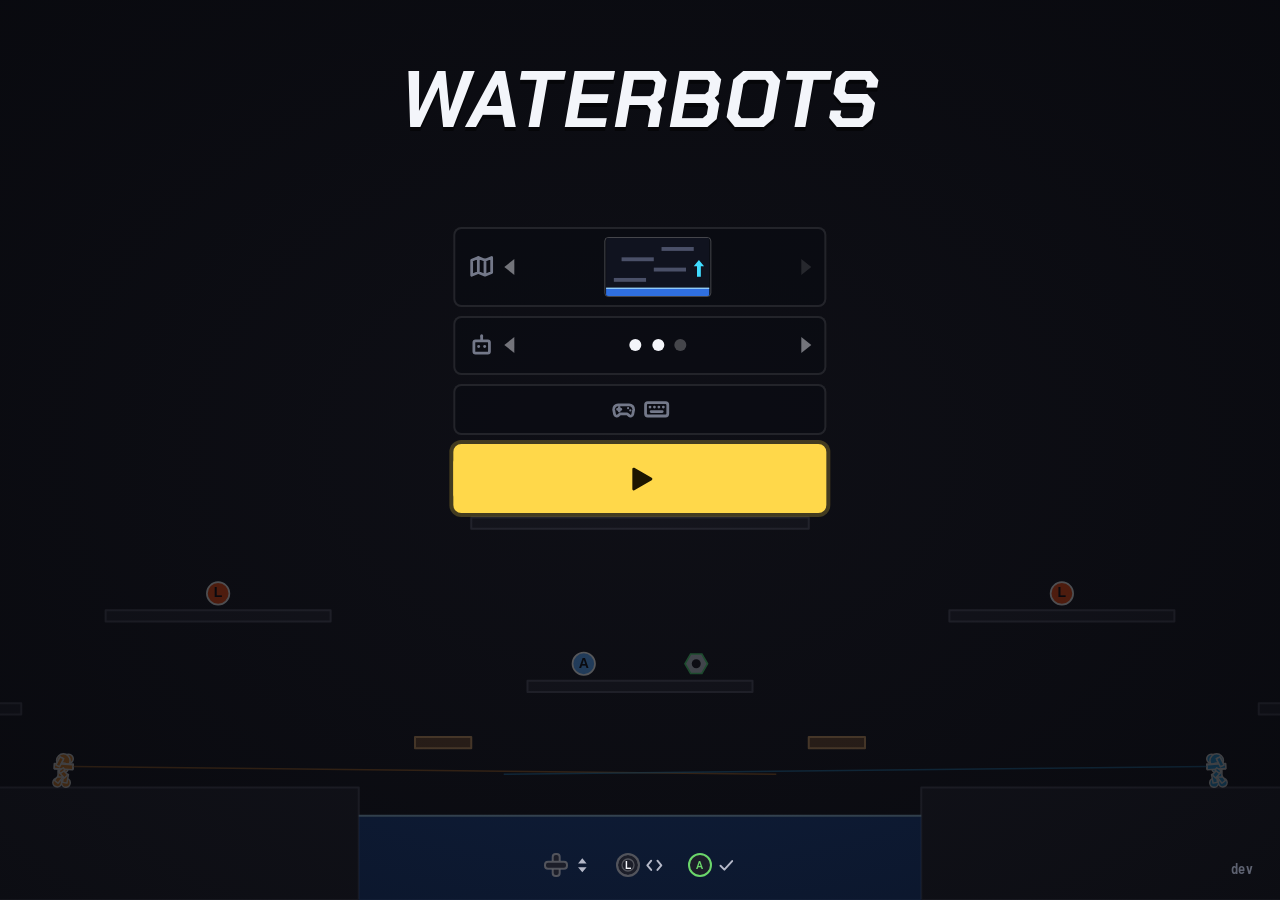
==== commit 03a6d28d: "feat(level): rompibles con toque, reaparición sin encajar robots y densidad por etapa" ====
--- a/index.html
+++ b/index.html
@@ -233,7 +233,7 @@
             let currentMap = "classic";
             const platforms = new OneWayPlatforms(world);
             classic.oneWayFixtures.forEach((fixture) => platforms.addPlatform(fixture));
-            const breakable = new BreakablePlatforms();
+            const breakable = new BreakablePlatforms(platforms);
             classic.breakableFixtures.forEach(({ fixture, solid }) => breakable.add(fixture, solid));
             const raycaster = getRaycaster(world);
 
@@ -513,9 +513,10 @@
             /** Verdadero en el frame en que suena jugar: el "3" de la cuenta no suena encima. */
             let cuentaMuda = false;
 
-            /** Sonido de las transiciones de `Match`: empezar y revancha suenan como jugar, y volver al menú desde el fin de partida como volver. */
+            /** Sonido de las transiciones de `Match`: empezar y revancha suenan como jugar, y volver al menú desde el fin de partida como volver. Al entrar en `matchOver` o `title` deja enteras las plataformas rompibles. */
             function sonarTransicion() {
                 if (match.state === lastUiState) return;
+                if (match.state === "matchOver" || match.state === "title") breakable.reset();
                 if (match.state === "countdown" && (lastUiState === "title" || lastUiState === "matchOver")) {
                     audio.playUi("play", uiNow);
                     cuentaMuda = true;
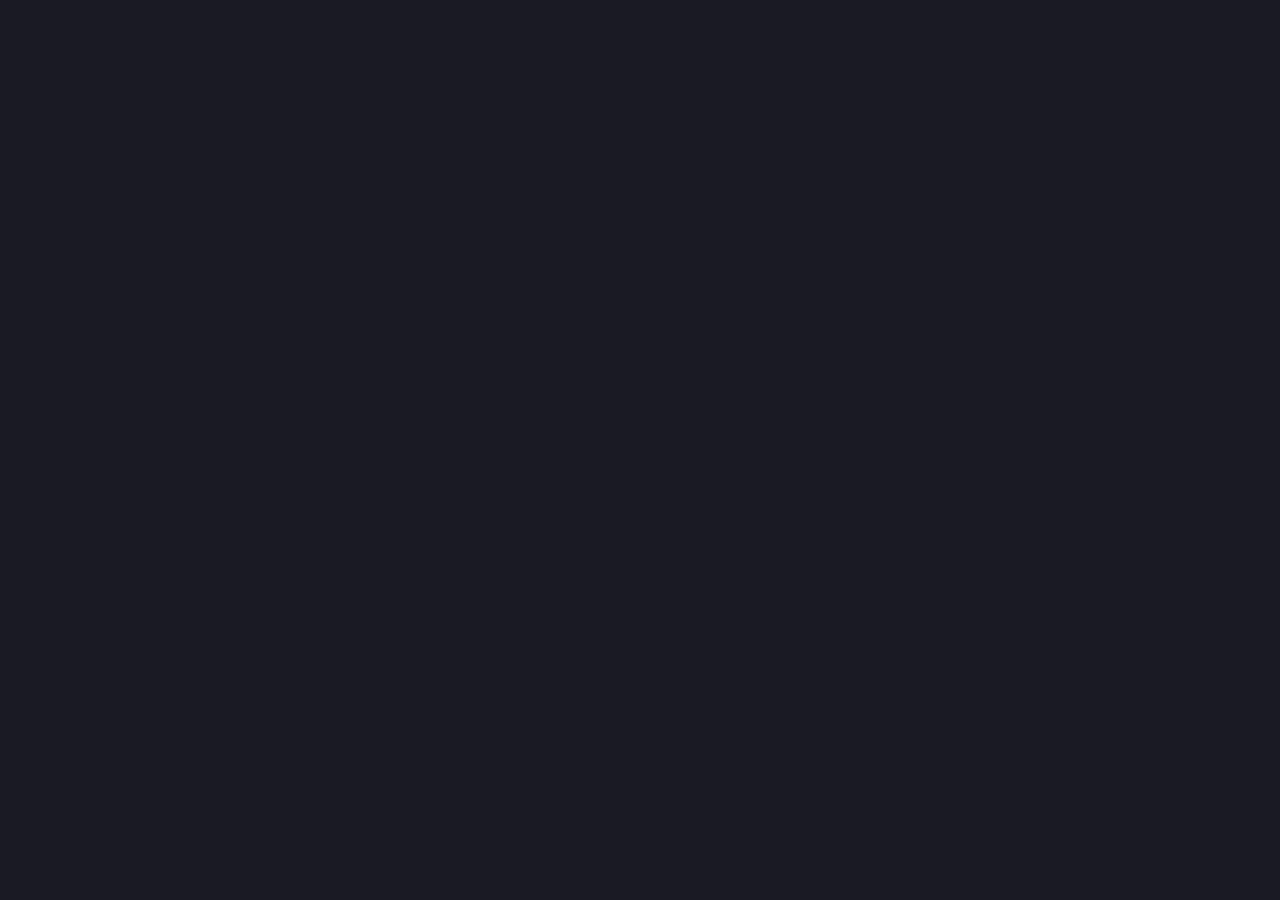
==== commit d3f34e02: "refactor(infra): sacar el script y el estilo de index.html" ====
--- a/index.html
+++ b/index.html
@@ -3,47 +3,16 @@
     <head>
         <meta charset="UTF-8" />
         <title>Waterbots</title>
-        <style>
-            body {
-                margin: 0;
-                overflow: hidden;
-                background-color: #1a1a24;
-                font-family: "Segoe UI", sans-serif;
-                color: #eee;
-            }
-            #gameContainer {
-                position: relative;
-                width: 100vw;
-                height: 100vh;
-            }
-            canvas {
-                position: absolute;
-                top: 0;
-                left: 0;
-                display: block;
-            }
-            .fluidLayer {
-                pointer-events: none;
-                filter: url("#goo");
-            }
-            #pickupCanvas {
-                pointer-events: none;
-                z-index: 10;
-            }
-            #hudCanvas {
-                pointer-events: none;
-                z-index: 50;
-            }
-        </style>
         <link rel="preconnect" href="https://fonts.googleapis.com" />
         <link rel="preconnect" href="https://fonts.gstatic.com" crossorigin />
         <link
             href="https://fonts.googleapis.com/css2?family=Barlow+Semi+Condensed:wght@500;600;700&family=Chakra+Petch:ital,wght@0,600;0,700;1,700&display=swap"
             rel="stylesheet"
         />
-        <link rel="stylesheet" href="./js/ui.css" />
-        <link rel="stylesheet" href="./js/hud.css" />
-        <link rel="stylesheet" href="./js/screens.css" />
+        <link rel="stylesheet" href="./src/ui/layout.css" />
+        <link rel="stylesheet" href="./src/ui/ui.css" />
+        <link rel="stylesheet" href="./src/ui/hud.css" />
+        <link rel="stylesheet" href="./src/ui/screens.css" />
         <script src="./vendor/pixi.min.js"></script>
         <script src="./vendor/liquidfun.js"></script>
     </head>
@@ -67,1086 +36,6 @@
             <canvas id="hudCanvas"></canvas>
         </div>
 
-        <script type="module">
-            import {
-                RagImporter,
-                stepWorld,
-                STEP_SETTINGS,
-            } from "./lib/ragimporter.js";
-            import { ActiveRagdoll } from "./js/ActiveRagdoll.js";
-            import { Input } from "./js/Input.js";
-            import { Bot, botConfig } from "./js/bot.js";
-            import { Menu, ControlsScreen, HelpScreen, PAUSE } from "./js/menu.js";
-            import { Camera } from "./js/camera.js";
-            import { LEVEL, buildLevel } from "./js/level.js";
-            import { OneWayPlatforms } from "./js/platforms.js";
-            import { BreakablePlatforms } from "./js/breakable.js";
-            import { Flood, RisingFlood, supportHeight } from "./js/flood.js";
-            import { CLIMB, Climb, StagePrizes } from "./js/climb.js";
-            import { ShallowWater } from "./js/water.js";
-            import { Immersion } from "./js/immersion.js";
-            import { Evaporation } from "./js/evaporation.js";
-            import { Thermal, THERMAL } from "./js/thermal.js";
-            import { Viscosity } from "./js/viscosity.js";
-            import { Adhesion } from "./js/adhesion.js";
-            import { Buoyancy } from "./js/buoyancy.js";
-            import { Debug } from "./js/debug.js";
-            import { MATERIALS } from "./js/materials.js";
-            import { Match, GO_TIME } from "./js/round.js";
-            import { Hud } from "./js/hud.js";
-            import { Screens, versionLabel } from "./js/screens.js";
-            import { Melee, MELEE } from "./js/melee.js";
-            import { getRaycaster } from "./js/raycast.js";
-            import { withReversedClip, withoutJointTracks } from "./js/clips.js";
-            import { DamageSystem } from "./js/damage.js";
-            import { createParticleSystem } from "./js/particles.js";
-            import { ParticleStore, SINK } from "./js/particleStore.js";
-            import { WallContact } from "./js/wallContact.js";
-            import { Pickups } from "./js/pickups.js";
-            import { GameAudio } from "./js/audio.js";
-            import {
-                FLUID,
-                WEAPONS,
-                SHOT_SYSTEM,
-                ShotEmitter,
-                cycleWeapon,
-                equipLoadout,
-                LOADOUT,
-                wheelSector,
-                wheelWeapon,
-            } from "./js/weapons.js";
-            import {
-                buildRenderItems,
-                drawAimLaser,
-                drawHits,
-                drawLevel,
-                drawParticles,
-                drawPickups,
-                drawWater,
-                drawWeaponWheel,
-                WHEEL_RADII,
-                SHOT_DRAW,
-                FluidLayers,
-                collectSurfaces,
-                drawRobot,
-            } from "./js/render.js";
-
-            RagImporter.configure({ Box2D, PIXI });
-
-            const PIXELS_PER_METER = 40;
-            const LASER_RANGE = 25;
-            const PLAYER_COLORS = ["#ff9933", "#33b5ff"];
-
-            async function loadRag(url, prepare = (json) => json) {
-                const response = await fetch(url);
-                const json = prepare(await response.json());
-                return { json, def: RagImporter.parse(json) };
-            }
-
-            const AIM_JOINTS = ["back_shoulder", "front_shoulder"];
-            const AIM_HOLD = ["back_elbow", "front_elbow"];
-            const AIM_FREE_CLIPS = ["jump_start", "air", "air_forward", "air_backward", "fall_high", "idle", "aim"];
-            const robotRag = await loadRag("./assets/robot.rag.json", (json) =>
-                withReversedClip(
-                    withReversedClip(
-                        withoutJointTracks(json, AIM_FREE_CLIPS, [...AIM_JOINTS, ...AIM_HOLD]),
-                        "walk",
-                        "walk_back",
-                    ),
-                    "roll",
-                    "roll_back",
-                ),
-            );
-            const ROBOT_RIG = {
-                rootBody: robotRag.json.ragdoll.rootBody,
-                aimJoints: AIM_JOINTS,
-                aimHold: AIM_HOLD,
-                aimOffset: 0,
-                clips: {
-                    idle: "idle",
-                    aim: "aim",
-                    walk: "walk",
-                    walkBack: "walk_back",
-                    jumpStart: "jump_start",
-                    air: "air",
-                    airForward: "air_forward",
-                    airBackward: "air_backward",
-                    fallHigh: "fall_high",
-                    block: "block",
-                    roll: "roll",
-                    rollBack: "roll_back",
-                    combo1: "punch_combo1",
-                    combo2: "punch_combo2",
-                    combo3: "punch_combo3",
-                    airPunch: "air_punch",
-                    airKick: "air_kick",
-                    reactSimple: "melee_react_simple",
-                    reactStumble: "melee_react_stumble",
-                    landHurt: "land_hurt",
-                    getupFront: "getup_front",
-                    getupBack: "getup_back",
-                    dead: "dead",
-                },
-                clipLengths: Object.fromEntries(robotRag.json.clips.map((clip) => [clip.key, clip.length])),
-                arms: ["b_3", "b_13", "b_14", "b_15"],
-                melee: MELEE,
-                feet: ["b_4", "b_16"],
-                gun: { body: "b_3", muzzle: [0.33, 0.035] },
-                damage: { b_1: 1.5, b_2: 1, b_6: 1 },
-                defaultDamage: 0.75,
-            };
-
-            const canvas = document.getElementById("canvas");
-            const ctx = canvas.getContext("2d");
-            const pickupCanvas = document.getElementById("pickupCanvas");
-            const fluidLayers = new FluidLayers(document, pickupCanvas, (layerCtx) => camera.apply(layerCtx));
-            const pickupCtx = pickupCanvas.getContext("2d");
-            const hudCanvas = document.getElementById("hudCanvas");
-            const hudCtx = hudCanvas.getContext("2d");
-
-            const camera = new Camera(LEVEL.bounds, PIXELS_PER_METER);
-            const hud = new Hud(document, document.getElementById("gameContainer"));
-            const screens = new Screens(document, document.getElementById("gameContainer"));
-            fetch("version.json", { cache: "no-store" })
-                .then((res) => (res.ok ? res.json() : null))
-                .catch(() => null)
-                .then((data) => {
-                    screens.menu.ver.textContent = versionLabel(data);
-                });
-
-            function resize() {
-                for (const c of [canvas, pickupCanvas, hudCanvas]) {
-                    c.width = window.innerWidth;
-                    c.height = window.innerHeight;
-                }
-                fluidLayers.resize(window.innerWidth, window.innerHeight);
-                camera.resize(canvas.width, canvas.height);
-            }
-            resize();
-            window.addEventListener("resize", resize);
-
-            const gravity = new Box2D.b2Vec2(0, -10);
-            const world = new Box2D.b2World(gravity);
-            Box2D.destroy(gravity);
-            let classic = buildLevel(world);
-            let climb = null;
-            let currentMap = "classic";
-            const platforms = new OneWayPlatforms(world);
-            classic.oneWayFixtures.forEach((fixture) => platforms.addPlatform(fixture));
-            const breakable = new BreakablePlatforms(platforms);
-            classic.breakableFixtures.forEach(({ fixture, solid }) => breakable.add(fixture, solid));
-            const raycaster = getRaycaster(world);
-
-            function lowestPoint(rag) {
-                let lowest = Infinity;
-                for (const body of rag.bodies.values()) {
-                    for (
-                        let fixture = body.GetFixtureList();
-                        Box2D.getPointer(fixture) !== 0;
-                        fixture = fixture.GetNext()
-                    ) {
-                        lowest = Math.min(
-                            lowest,
-                            fixture.GetAABB(0).get_lowerBound().get_y(),
-                        );
-                    }
-                }
-                return lowest;
-            }
-
-            /**
-             * Altura de aparición: en Clásico un rayo vertical desde el techo encuentra la superficie en x; en Infinito
-             * el tope (`top`) de la plataforma sorteada ya es el dato.
-             */
-            function spawnOnGround(def, x, top) {
-                const hit = top === undefined ? raycaster.cast(x, LEVEL.bounds.maxY, x, LEVEL.bounds.minY) : null;
-                const surface = top ?? (hit ? hit.y : LEVEL.bounds.minY);
-                const probe = def.spawn(world, { x, y: 0 });
-                const lift = surface + 0.02 - lowestPoint(probe);
-                probe.destroy();
-                return lift;
-            }
-
-            function spawnRobotRaw(x, y, flipX) {
-                const robot = new ActiveRagdoll(
-                    robotRag.def,
-                    world,
-                    x,
-                    y,
-                    ROBOT_RIG,
-                    flipX,
-                );
-                robot.renderItems = buildRenderItems(
-                    robot.rag,
-                    robotRag.json,
-                    flipX,
-                );
-                return robot;
-            }
-
-            function spawnRobot(spawn) {
-                const robot = spawnRobotRaw(
-                    spawn.x,
-                    spawnOnGround(robotRag.def, spawn.x, spawn.y),
-                    spawn.flipX,
-                );
-                robot.knocksOut = climb !== null;
-                equipLoadout(robot, climb ? CLIMB.loadout : LOADOUT);
-                return robot;
-            }
-
-            const players = LEVEL.spawns.map(spawnRobot);
-            const instances = players.map((p) => p.rag);
-            players.forEach((p, k) => platforms.addOwner(k, p.rag.bodies.values()));
-            const input = new Input(players.length);
-            let inputs = input.poll();
-            let controls = inputs;
-            const jumpPending = players.map(() => false);
-            const bots = new Map();
-            const botParam = new URLSearchParams(globalThis.location?.search ?? "").get("bot");
-            const urlBots = botParam === null ? null : botParam.split(",").map((n) => Number(n) - 1).filter((k) => k >= 0 && k < players.length);
-            const menu = new Menu({ storage: menuStorage() });
-            const asignacion = new ControlsScreen({ storage: menuStorage() });
-            const ayuda = new HelpScreen();
-            const pausa = new Menu({ table: PAUSE });
-            let pantalla = "menu";
-            let pausaPantalla = "menu";
-            let uiNow = 0;
-            let uiDevice = "pad";
-            let uiScreen = null;
-            let knownDevices = null;
-
-            /** Pantalla de interfaz visible: `menu`, `controles`, `asignacion`, `pausa`, `pausa-controles`, `final` (fin de partida) o `null` durante la partida. */
-            const pantallaActual = () => {
-                if (match.state === "title") return pantalla;
-                if (match.state === "matchOver") return "final";
-                if (match.state === "paused") return pausaPantalla === "menu" ? "pausa" : "pausa-controles";
-                return null;
-            };
-
-            /** `localStorage`, o `null` si el navegador lo bloquea (acceder a la propiedad puede lanzar). */
-            function menuStorage() {
-                try {
-                    return globalThis.localStorage ?? null;
-                } catch {
-                    return null;
-                }
-            }
-
-            /** Quita todos los bots y devuelve sus jugadores a sus dispositivos. */
-            function quitarBots() {
-                bots.clear();
-                players.forEach((_, k) => input.setVirtualPad(k, null));
-            }
-
-            /** Semilla de los bots: `?seed=N` en la URL la fija para reproducir una partida; si no, es aleatoria. */
-            const botSeed = Number.parseInt(new URLSearchParams(globalThis.location?.search ?? "").get("seed") ?? "", 10);
-
-            /** Deja un bot en cada jugador de `ks`, con el preset de su dificultad. */
-            function ponerBots(ks, difficulty) {
-                quitarBots();
-                const config = botConfig(difficulty);
-                for (const k of ks) {
-                    const seed = Number.isFinite(botSeed) ? botSeed + k : (Math.random() * 2 ** 32) >>> 0;
-                    bots.set(k, new Bot({ k, world, config, seed, level: climb ? climb.level : LEVEL }));
-                }
-            }
-
-            const particleSystem = createParticleSystem(world, SHOT_SYSTEM);
-
-            const store = new ParticleStore(particleSystem, SHOT_SYSTEM);
-            const wallContact = new WallContact(particleSystem, store, SHOT_SYSTEM);
-            instances.push(wallContact);
-
-            const damage = new DamageSystem(world, store);
-            damage.killSensors = classic.killSensors;
-            damage.register(players);
-            const emitter = new ShotEmitter(store, damage, WEAPONS, raycaster);
-            const melee = new Melee(raycaster, damage);
-            const match = new Match(players.length);
-            const water = new ShallowWater();
-            let flood = new Flood(store, water, LEVEL, Number.isFinite(botSeed) ? botSeed : null);
-            const immersion = new Immersion(particleSystem, store, water);
-            const evaporation = new Evaporation(particleSystem, store);
-            const thermal = new Thermal(particleSystem, store, water, immersion, { evaporation, ...THERMAL.game });
-            const viscosity = new Viscosity(particleSystem, store, thermal);
-            const buoyancy = new Buoyancy(water, MATERIALS, { splash: { store, seed: Number.isFinite(botSeed) ? botSeed : null } });
-            buoyancy.register(players);
-            const debug = new Debug();
-            const adhesion = new Adhesion(particleSystem, store, wallContact);
-            instances.push(adhesion);
-            let pickups = new Pickups(world, damage, LEVEL.pickups);
-            const stagePrizes = new StagePrizes();
-
-            /** Superficie del agua bajo la cual se ahoga un robot en Infinito: la del campo donde hay agua, ninguna donde no. */
-            const drownSurface = (x) => (water.depthAt(x) > water.config.hDry ? water.surfaceAt(x) : -Infinity);
-
-            /** Semilla del mapa infinito: `?seed=N` la fija para todas las rondas; si no, es nueva en cada ronda. */
-            const mapSeed = () => (Number.isFinite(botSeed) ? botSeed : (Math.random() * 2 ** 32) >>> 0);
-
-            const lastSupport = new WeakMap();
-
-            /** Altura de apoyo (m, mundo) más baja entre los robots vivos (un salto no cuenta, una caída sí); -Infinity sin robots vivos. */
-            function lowestAlive() {
-                let low = Infinity;
-                for (const player of players) {
-                    if (player.dead) continue;
-                    const y = supportHeight(player.grounded, player.lowestPoint(), lastSupport.get(player));
-                    lastSupport.set(player, y);
-                    if (y < low) low = y;
-                }
-                return low === Infinity ? -Infinity : low;
-            }
-
-            /** Pasa el mundo al mapa `map` ("classic" o "infinite") si no es el actual; llamar fuera de `stepWorld`. */
-            function aplicarMapa(map) {
-                if (map === currentMap) return;
-                flood.dispose();
-                if (map === "infinite") {
-                    classic.oneWayFixtures.forEach((fixture) => platforms.removePlatform(fixture));
-                    breakable.clear();
-                    world.DestroyBody(classic.ground);
-                    damage.killSensors.clear();
-                    pickups.dispose();
-                    pickups = new Pickups(world, damage, []);
-                    water.setStart({ surface: CLIMB.flood.surface });
-                    flood = new RisingFlood(water, LEVEL, CLIMB, () => climb.offsetY, lowestAlive);
-                    climb = new Climb({ world, platforms, pickups, breakable });
-                    damage.drownSurface = drownSurface;
-                } else {
-                    climb.dispose();
-                    climb = null;
-                    breakable.clear();
-                    pickups.dispose();
-                    classic = buildLevel(world);
-                    classic.oneWayFixtures.forEach((fixture) => platforms.addPlatform(fixture));
-                    classic.breakableFixtures.forEach(({ fixture, solid }) => breakable.add(fixture, solid));
-                    damage.killSensors = classic.killSensors;
-                    pickups = new Pickups(world, damage, LEVEL.pickups);
-                    water.setStart(null);
-                    flood = new Flood(store, water, LEVEL, Number.isFinite(botSeed) ? botSeed : null);
-                    damage.drownSurface = null;
-                    camera.setBounds(LEVEL.bounds);
-                }
-                currentMap = map;
-                wallContact.invalidate();
-            }
-            const audio = new GameAudio();
-            audio.load();
-            window.addEventListener("keydown", () => audio.unlock());
-            window.addEventListener("pointerdown", () => audio.unlock());
-            const muertos = new WeakSet();
-            const STEP_MIN_SPEED = 1;
-            let lastMatchState = match.state;
-
-            /**
-             * Pista de música según el estado de la partida; en la cuenta regresiva y el cartel de fin de ronda sigue la actual (`null`).
-             * En Infinito el agua sube desde los primeros segundos: suena `suddenDeath` toda la ronda, sin cambio de pista (#224).
-             */
-            function musicaActual() {
-                if (match.state === "title" || match.state === "matchOver") return "mainMenu";
-                if (match.state === "roundOver" || match.state === "countdown" || match.state === "paused") return null;
-                return climb || flood.active ? "suddenDeath" : "combat";
-            }
-
-            /** Traduce a sonido los eventos ya resueltos del frame; se llama después de todos los pasos, nunca desde un callback de Box2D. */
-            /** Estado de input sin intención de control: los robots quedan quietos fuera de `controlsActive`; solo la mira sigue. */
-            function neutro(s) {
-                return {
-                    left: false, right: false, up: false, down: false, jump: false, jumpHeld: false, strongDown: false, drop: false, roll: false,
-                    action: false, start: false, fire: false, grapple: false, block: false, punch: false, kick: false,
-                    weapon: null, weaponStep: 0, aim: s.aim, pointer: s.pointer, wheel: null, wheelPick: null,
-                };
-            }
-
-            function sonarEventos(now) {
-                for (const e of melee.events) {
-                    if (e.kind === "block" || e.kind === "blockBreak") {
-                        audio.play(e.kind, e.victim, now);
-                    } else {
-                        audio.play("hit", e.victim, now);
-                        audio.play("hurt", e.victim, now);
-                    }
-                }
-                melee.events.length = 0;
-                for (const e of pickups.events) audio.play(e.kind === "repair" ? "repair" : "pickup", e.weapon ?? 0, now);
-                pickups.events.length = 0;
-                for (const { player, index } of damage.footfalls) {
-                    const walking = player.clipState === "walk" || player.clipState === "walkBack";
-                    if (player.dead || !player.grounded || !walking) continue;
-                    if (Math.abs(player.torso.GetLinearVelocity().get_x()) > STEP_MIN_SPEED) audio.play("step", index, now);
-                }
-                damage.footfalls.length = 0;
-                players.forEach((player, k) => {
-                    if (player.landed) audio.play("land", k, now);
-                    player.landed = false;
-                    if (player.dead && !muertos.has(player)) {
-                        muertos.add(player);
-                        audio.play("death", k, now);
-                    }
-                });
-            }
-
-            /**
-             * Sonido de la asignación de controles de este frame: `antes` es `ControlsScreen.view.devices` por `id` antes de
-             * aplicar las intenciones y `salida` lo que devolvió `update`. Sumar, quitar y mover una ficha suenan distinto,
-             * y empujar contra la pared suena como lo bloqueado.
-             */
-            function sonarAsignacion(antes, salida) {
-                const ahora = asignacion.view.devices;
-                let evento = null;
-                for (const d of ahora) {
-                    const previo = antes.get(d.id);
-                    if (!previo) continue;
-                    if (d.joined && !previo.joined) evento = "join";
-                    else if (d.column !== previo.column) evento ??= d.column === 1 ? "leave" : "move";
-                }
-                if (!evento) {
-                    const empujo = input.devices.some((d) => d.x && asignacion.ids.includes(d.id));
-                    if (empujo) evento = "denied";
-                }
-                if (!evento && salida === "back") evento = "back";
-                if (evento) audio.playUi(evento, uiNow);
-            }
-
-            let lastUiState = match.state;
-            /** Verdadero en el frame en que suena jugar: el "3" de la cuenta no suena encima. */
-            let cuentaMuda = false;
-
-            /** Sonido de las transiciones de `Match`: empezar y revancha suenan como jugar, y volver al menú desde el fin de partida como volver. Al entrar en `matchOver` o `title` deja enteras las plataformas rompibles. */
-            function sonarTransicion() {
-                if (match.state === lastUiState) return;
-                if (match.state === "matchOver" || match.state === "title") breakable.reset();
-                if (match.state === "countdown" && (lastUiState === "title" || lastUiState === "matchOver")) {
-                    audio.playUi("play", uiNow);
-                    cuentaMuda = true;
-                } else if (match.state === "title" && (lastUiState === "matchOver" || lastUiState === "paused")) audio.playUi("back", uiNow);
-                else if (match.state === "paused" || lastUiState === "paused") audio.playUi("pause", uiNow);
-                lastUiState = match.state;
-            }
-
-            /** Sonido de conectar y desconectar gamepads: compara los dispositivos de este frame con los del anterior. */
-            function sonarDispositivos() {
-                const ids = new Set(input.devices.map((d) => d.id));
-                if (knownDevices) {
-                    if ([...ids].some((id) => !knownDevices.has(id))) audio.playUi("join", uiNow);
-                    else if ([...knownDevices].some((id) => !ids.has(id))) audio.playUi("leave", uiNow);
-                }
-                knownDevices = ids;
-            }
-
-            // Nueva ronda: se destruyen robots y disparos y se vuelve a aparecer en los puntos de inicio
-            function reiniciarRonda() {
-                if (climb) {
-                    climb.reset(mapSeed());
-                    bots.forEach((bot) => bot.setNav(climb.level));
-                }
-                players.forEach((player, k) => {
-                    player.destroy();
-                    players[k] = spawnRobot(climb ? climb.spawns[k] : LEVEL.spawns[k]);
-                    instances[k] = players[k].rag;
-                    platforms.removeOwner(k);
-                    platforms.addOwner(k, players[k].rag.bodies.values());
-                });
-                wallContact.invalidate();
-                damage.register(players);
-                buoyancy.register(players);
-                buoyancy.reset();
-                stagePrizes.reset();
-                flood.reset();
-                bots.forEach((bot) => bot.reset());
-                immersion.reset();
-                evaporation.reset();
-                thermal.reset();
-                viscosity.reset();
-                pickups.reset();
-                breakable.reset();
-                emitter.reset();
-                debug.resetVolume();
-                melee.reset();
-                damage.resetShots();
-                store.reset();
-                accumulator = 0;
-                firstFrame = true;
-            }
-
-            /**
-             * Arranca la partida con la elección actual del menú y la asignación de controles: los jugadores sin
-             * dispositivo (o los de `?bot=`) los maneja el bot con la dificultad elegida; marcador en cero y ronda nueva.
-             */
-            function arrancarPartida() {
-                aplicarMapa(menu.choice.map);
-                input.setAssignment(asignacion.assignment);
-                ponerBots(urlBots ?? asignacion.bots, menu.choice.difficulty);
-                match.begin();
-                reiniciarRonda();
-            }
-
-            // Dirección de mira por jugador: stick derecho (se conserva al soltarlo), si no mouse (J1,
-            // solo si se movió después del último uso del stick), si no teclado (hacia donde se camina;
-            // abajo inclina 45°)
-            /**
-             * Dirección de la rueda (`wheel` o `wheelPick`) en metros, Y arriba. Con `pointer` (mouse de J1) es el
-             * mouse respecto del torso, y (0, 0) dentro del radio interno de la rueda.
-             */
-            function direccionRueda(dir, player) {
-                if (!dir.pointer) return dir;
-                const pos = player.torso.GetPosition();
-                const m = camera.toWorld(dir.pointer.x, dir.pointer.y);
-                const dx = m.x - pos.get_x();
-                const dy = m.y - pos.get_y();
-                return Math.hypot(dx, dy) < WHEEL_RADII.inner ? { x: 0, y: 0 } : { x: dx, y: dy };
-            }
-
-            function actualizarMira(player, state, k, now) {
-                const pos = player.torso.GetPosition();
-                const x = pos.get_x();
-                const y = pos.get_y();
-                if (state.wheel) {
-                    player.aimDir ??= { x: player.flipX ? -1 : 1, y: 0 };
-                } else if (state.aim) {
-                    const len = Math.hypot(state.aim.x, state.aim.y);
-                    player.aimDir = { x: state.aim.x / len, y: state.aim.y / len };
-                } else if (state.pointer) {
-                    const m = camera.toWorld(state.pointer.x, state.pointer.y);
-                    const len = Math.hypot(m.x - x, m.y - y) || 1;
-                    player.aimDir = { x: (m.x - x) / len, y: (m.y - y) / len };
-                } else if (state.left || state.right || state.down) {
-                    const dx = state.left && !state.right ? -1 : state.right && !state.left ? 1 : player.flipX ? -1 : 1;
-                    player.aimDir = state.down
-                        ? { x: dx * Math.SQRT1_2, y: -Math.SQRT1_2 }
-                        : { x: dx, y: 0 };
-                }
-                player.aimDir ??= { x: player.flipX ? -1 : 1, y: 0 };
-                player.aim(x + player.aimDir.x * 5, y + player.aimDir.y * 5, now);
-            }
-
-            // Gira al robot volviendo a generarlo espejado; conserva posición, velocidades y estado
-            function girar(k, wantsFlipX) {
-                const player = players[k];
-                const torsoPos = player.torso.GetPosition();
-                const velocidades = new Map();
-                for (const [id, body] of player.rag.bodies.entries()) {
-                    const v = body.GetLinearVelocity();
-                    velocidades.set(id, { x: v.get_x(), y: v.get_y() });
-                }
-
-                const rootBodyJson = robotRag.json.bodies.find(
-                    (b) => b.id === robotRag.json.ragdoll.rootBody,
-                );
-                const mirror = wantsFlipX ? -1 : 1;
-                const baseX = torsoPos.get_x() - rootBodyJson.position[0] * mirror;
-                const baseY = torsoPos.get_y() - rootBodyJson.position[1];
-
-                player.destroy();
-                const nuevo = spawnRobotRaw(baseX, baseY, wantsFlipX);
-
-                const tempVec = new Box2D.b2Vec2(0, 0);
-                for (const [id, body] of nuevo.rag.bodies.entries()) {
-                    const vel = velocidades.get(id);
-                    if (vel) {
-                        tempVec.set_x(vel.x);
-                        tempVec.set_y(vel.y);
-                        body.SetLinearVelocity(tempVec);
-                    }
-                }
-                Box2D.destroy(tempVec);
-
-                nuevo.copyStateFrom(player);
-                players[k] = nuevo;
-                instances[k] = nuevo.rag;
-                platforms.addOwner(k, nuevo.rag.bodies.values());
-                wallContact.invalidate();
-                damage.register(players);
-                buoyancy.register(players);
-            }
-
-            function laserDe(player) {
-                if (player.dead || player.weapon === null) return null;
-                const m = player.muzzle();
-                const x2 = m.x + m.dx * LASER_RANGE;
-                const y2 = m.y + m.dy * LASER_RANGE;
-                const hit = raycaster.cast(m.x, m.y, x2, y2, player.ownBodies);
-                return hit
-                    ? { x1: m.x, y1: m.y, x2: hit.x, y2: hit.y, hit: true }
-                    : { x1: m.x, y1: m.y, x2, y2, hit: false };
-            }
-
-            /**
-             * Destruye las partículas que salieron del mundo. Las que caen al agua del nivel no se borran acá:
-             * Immersion absorbe las miscibles y frena las demás. Ninguna otra desaparece por edad ni por tope.
-             */
-            function limpiarParticulas() {
-                const count = particleSystem.GetParticleCount();
-                const pos = Box2D.getPointer(particleSystem.GetPositionBuffer()) >> 2;
-                const { minX, maxX } = LEVEL.bounds;
-                const minY = climb ? flood.floor : LEVEL.bounds.minY;
-                for (let i = 0; i < count; i++) {
-                    const slot = store.slotAt(i);
-                    if (slot < 0 || store.alive[slot] === 0) continue;
-                    const x = Box2D.HEAPF32[pos + i * 2];
-                    const y = Box2D.HEAPF32[pos + i * 2 + 1];
-                    if (y < minY - 1 || x < minX - 1 || x > maxX + 1) store.destroy(i, SINK.OUT);
-                }
-            }
-
-            const wetSurface = (x) =>
-                flood.active && water.depthAt(x) > water.config.hDry ? water.surfaceAt(x) : -Infinity;
-
-            // Reloj de simulación (s): avanza con el dt del frame por la escala de tiempo. Lo usan los disparos, el daño
-            // y los efectos, así una pestaña oculta no vence los charcos y la cámara lenta los alarga igual que a la física.
-            let simTime = 0;
-            let accumulator = 0;
-            let stepsLastFrame = 0;
-            let lastTime = performance.now();
-            let firstFrame = true;
-            let debugSteps = 0;
-            let debugSubsteps = 0;
-            let debugCfl = 1;
-            const FLUID_NAMES = Object.fromEntries(Object.entries(FLUID).map(([name, id]) => [id, name]));
-
-            /** Datos planos de este frame para `debug.frame` (solo con el monitor encendido). */
-            function datosDebug(frameDt) {
-                const count = particleSystem.GetParticleCount();
-                const particles = {};
-                for (const name of Object.keys(FLUID)) particles[name] = 0;
-                for (let i = 0; i < count; i++) {
-                    const slot = store.slotAt(i);
-                    if (slot < 0 || store.alive[slot] === 0) continue;
-                    const name = FLUID_NAMES[store.kind[slot]] ?? "OTRO";
-                    particles[name] = (particles[name] ?? 0) + 1;
-                }
-                const { steps, substeps } = water.stats;
-                if (steps > debugSteps) debugCfl = (substeps - debugSubsteps) / (steps - debugSteps);
-                debugSteps = steps;
-                debugSubsteps = substeps;
-                return {
-                    fps: 1 / Math.max(frameDt, 1e-6),
-                    ms: debug.laps,
-                    particles,
-                    contacts: wallContact.bodyContacts()?.count ?? 0,
-                    cflSubsteps: debugCfl,
-                    volume: { total: water.volume() },
-                    bots: [...bots].map(([k, bot]) => {
-                        const pos = players[k].torso.GetPosition();
-                        return { k, from: { x: pos.get_x(), y: pos.get_y() }, ...bot.debugState };
-                    }),
-                };
-            }
-
-            // Solo para las pruebas en Node (tests/helpers/game.js)
-            if (globalThis.__TEST_HOOKS__) {
-                globalThis.game = {
-                    asignacion, ayuda, pausa, screens, hud, world, platforms, breakable, players, particleSystem, water, store, stagePrizes, wallContact, damage, emitter, match, immersion, evaporation, thermal, viscosity, buoyancy, adhesion, melee, audio, bots, input, menu, debug, fluidLayers, arrancarPartida,
-                    get flood() { return flood; },
-                    get pickups() { return pickups; },
-                    get climb() { return climb; },
-                    get map() { return currentMap; },
-                };
-            }
-
-            /** Verdadero si algún dispositivo apretó Start (Escape en el teclado) en este frame. */
-            const startCualquiera = () => input.devices.some((d) => (d.kind === "keyboard" ? d.back : d.start));
-
-            /**
-             * Un frame con la partida en pausa: solo corre el menú de pausa (Continuar, Controles y Menú), sin pasos de física,
-             * reloj de ronda ni input de los jugadores. Start, Escape o B continúan; en Controles, B vuelve a la pausa.
-             */
-            function simularPausa() {
-                if (pausaPantalla === "controles") {
-                    const pestana = ayuda.tab;
-                    if (ayuda.update(input.menu) === "back") {
-                        pausaPantalla = "menu";
-                        audio.playUi("back", uiNow);
-                    } else if (ayuda.tab !== pestana) audio.playUi("tab", uiNow);
-                    return;
-                }
-                if (startCualquiera() || input.menu.back) {
-                    match.resume();
-                    sonarTransicion();
-                    return;
-                }
-                const fila = pausa.cursor;
-                const salida = pausa.update(input.menu);
-                if (pausa.cursor !== fila) audio.playUi("focus", uiNow);
-                if (salida === "resume") match.resume();
-                else if (salida === "controls") {
-                    audio.playUi("confirm", uiNow);
-                    ayuda.open();
-                    pausaPantalla = "controles";
-                } else if (salida === "quit") {
-                    match.quit();
-                    reiniciarRonda();
-                    menu.reset();
-                    pantalla = "menu";
-                }
-                sonarTransicion();
-            }
-
-            /** Avanza la partida un frame: input, rondas, pasos de física y limpieza. Con el menú de debug abierto no se llama. */
-            function simular(frameDt, enTitulo) {
-                if (match.state === "paused") {
-                    simularPausa();
-                    return;
-                }
-                inputs.forEach((s, k) => {
-                    const bajando = !s.roll && s.drop && match.controlsActive && !players[k].dead && platforms.drop(k);
-                    if (s.roll) jumpPending[k] = "roll";
-                    else if (!bajando && (s.jump || s.drop) && jumpPending[k] !== "roll") jumpPending[k] = "jump";
-                });
-                raycaster.count = 0;
-                if (input.padButton) audio.unlock();
-
-                if (enTitulo) {
-                    const dispositivos = input.devices.map((d) => d.id);
-                    if (pantalla === "asignacion") {
-                        asignacion.sync(dispositivos);
-                        const antes = new Map(asignacion.view.devices.map((d) => [d.id, d]));
-                        const salida = asignacion.update(input.devices);
-                        sonarAsignacion(antes, salida);
-                        if (salida === "start") {
-                            asignacion.save();
-                            arrancarPartida();
-                        } else if (salida === "back") pantalla = "menu";
-                    } else if (pantalla === "controles") {
-                        const pestana = ayuda.tab;
-                        if (ayuda.update(input.menu) === "back") {
-                            pantalla = "menu";
-                            audio.playUi("back", uiNow);
-                        } else if (ayuda.tab !== pestana) audio.playUi("tab", uiNow);
-                    } else {
-                        const fila = menu.cursor;
-                        const valores = JSON.stringify(menu.choice);
-                        const salida = menu.update(input.menu);
-                        if (menu.cursor !== fila) audio.playUi("focus", uiNow);
-                        if (input.menu.x && menu.table.rows[menu.cursor].values.length) {
-                            audio.playUi(JSON.stringify(menu.choice) === valores ? "denied" : "value", uiNow);
-                        }
-                        if (salida) audio.playUi("confirm", uiNow);
-                        if (salida === "controls") {
-                            ayuda.open();
-                            pantalla = "controles";
-                        } else if (salida === "play") {
-                            asignacion.open(dispositivos);
-                            if (urlBots) arrancarPartida();
-                            else pantalla = "asignacion";
-                        }
-                    }
-                }
-                const cualquiera = {
-                    start: startCualquiera(),
-                    action: input.devices.some((d) => (d.kind === "keyboard" ? d.start : d.a)),
-                };
-                if (match.state === "matchOver" && match.lockRemaining > 0 && (cualquiera.start || cualquiera.action)) {
-                    audio.playUi("denied", uiNow);
-                }
-                const entradas = [...inputs, cualquiera];
-                if (match.update(players, enTitulo ? entradas.map((e) => ({ ...e, start: false })) : entradas, frameDt) === "reset") {
-                    reiniciarRonda();
-                }
-                if (!enTitulo && match.state === "title") {
-                    menu.reset();
-                    pantalla = "menu";
-                }
-                sonarTransicion();
-                if (match.state === "paused") {
-                    pausa.reset();
-                    pausaPantalla = "menu";
-                    jumpPending.fill(false);
-                    controls = inputs.map(neutro);
-                    return;
-                }
-                controls = match.controlsActive ? inputs : inputs.map(neutro);
-                if (!match.controlsActive) jumpPending.fill(false);
-                if (match.state === "roundOver" && lastMatchState !== "roundOver") audio.play("roundEnd");
-                lastMatchState = match.state;
-                audio.playMusic(musicaActual());
-                accumulator += frameDt * match.timeScale;
-                simTime += frameDt * match.timeScale;
-                const now = simTime;
-
-                players.forEach((player, k) => {
-                    const state = controls[k];
-                    player.guard(state.block);
-                    actualizarMira(player, state, k, now);
-
-                    const wantsFlipX = player.aimDir.x < -0.05 ? true : player.aimDir.x > 0.05 ? false : player.flipX;
-                    if (!player.dead && !player.rolling(now) && !player.recovering() && player.attack === null && player.flipX !== wantsFlipX) {
-                        girar(k, wantsFlipX);
-                        actualizarMira(players[k], state, k, now);
-                    }
-                    player = players[k];
-
-                    if (state.wheelPick && state.wheelPick !== "cancel") {
-                        const pick = direccionRueda(state.wheelPick, player);
-                        const id = wheelWeapon(pick.x, pick.y, player.tanks);
-                        if (id) player.weapon = id;
-                    }
-                    if (state.weapon && WEAPONS[state.weapon - 1]) {
-                        const id = WEAPONS[state.weapon - 1].id;
-                        if (player.tanks.has(id)) player.weapon = id;
-                    }
-                    if (state.weaponStep) cycleWeapon(player, state.weaponStep);
-                    if (state.punch) player.punch(now);
-                    if (state.kick) player.kick(now);
-                    emitter.fire(
-                        k,
-                        player,
-                        state.fire && match.state === "playing" && !player.armsBusy,
-                        stepsLastFrame * STEP_SETTINGS.dt,
-                        now,
-                    );
-                });
-
-                debug.mark("control");
-                stepsLastFrame = 0;
-                while (accumulator >= STEP_SETTINGS.dt) {
-                    stepsLastFrame++;
-                    players.forEach((player, k) => {
-                        controls[k].jump = jumpPending[k] === "jump";
-                        controls[k].roll = jumpPending[k] === "roll";
-                        jumpPending[k] = false;
-                        player.move(controls[k], STEP_SETTINGS.dt, now);
-                        if (!match.hazardsActive) player.dry();
-                        player.updateStatus(STEP_SETTINGS.dt);
-                    });
-                    flood.step(match.roundTime, STEP_SETTINGS.dt);
-                    buoyancy.apply(STEP_SETTINGS.dt);
-                    debug.mark("flotación");
-                    stepWorld(world, instances);
-                    platforms.update(now);
-                    if (match.state === "playing") breakable.update(players, STEP_SETTINGS.dt, now);
-                    store.afterStep();
-                    buoyancy.releaseSplashes();
-                    debug.mark("física");
-                    immersion.step(STEP_SETTINGS.dt);
-                    debug.mark("inmersión");
-                    evaporation.step(STEP_SETTINGS.dt);
-                    debug.mark("evaporación");
-                    thermal.step(STEP_SETTINGS.dt);
-                    debug.mark("térmica");
-                    viscosity.step(STEP_SETTINGS.dt);
-                    debug.mark("viscosidad");
-                    water.step(STEP_SETTINGS.dt);
-                    debug.mark("campo");
-                    damage.process(
-                        now,
-                        match.hazardsActive ? wetSurface : -Infinity,
-                        (x) => water.conductivityAt(x),
-                    );
-                    melee.resolve(players, now);
-                    pickups.process(now);
-                    debug.mark("daño");
-                    accumulator -= STEP_SETTINGS.dt;
-                }
-                sonarEventos(now);
-                if (climb && match.state === "playing") {
-                    stagePrizes.detect(players, climb.level.solids, climb.offsetY);
-                    for (const { k } of stagePrizes.apply(players, now)) audio.play("pickup", k, now);
-                }
-                limpiarParticulas();
-                store.trim(frameDt * 1000, frameDt);
-                debug.mark("limpieza");
-            }
-
-            const HEAD_BODY = "b_1";
-            const HEAD_RADIUS = robotRag.json.bodies.find((b) => b.id === HEAD_BODY).fixtures[0].shape.radius;
-            const WEAPON_ICONS = { [FLUID.WATER]: "agua", [FLUID.ACID]: "acido", [FLUID.LAVA]: "lava", [FLUID.HONEY]: "miel" };
-            const hudScreen = { x: 0, y: 0 };
-            const hudTorso = { x: 0, y: 0 };
-            const SCREEN_NAMES = { menu: "menu", controles: "help", asignacion: "assign" };
-
-            /** Datos planos de este frame para `hud.update` (ver `js/hud.js`); la altura sobre el agua usa la misma superficie con la que `damage` decide el cortocircuito. */
-            function datosHud(frameDt, now) {
-                const infinite = climb !== null;
-                const banner = stagePrizes.banner;
-                return {
-                    dt: frameDt,
-                    mode: infinite ? "infinite" : "classic",
-                    state: match.phase,
-                    round: match.round,
-                    winsNeeded: match.winsNeeded,
-                    wins: match.wins,
-                    roundTime: match.roundTime,
-                    timer: match.timer,
-                    lock: match.lockRemaining,
-                    go: match.state === "playing" && match.roundTime < GO_TIME,
-                    roundWinner: match.roundWinner,
-                    matchWinner: match.matchWinner,
-                    floodStart: flood.config.start,
-                    device: uiDevice,
-                    prize: infinite && banner ? { k: banner.k, left: banner.until - now } : null,
-                    players: players.map((player) => {
-                        const weapon = WEAPONS.find((w) => w.id === player.weapon);
-                        const head = player.rag.bodies.get(HEAD_BODY).GetPosition();
-                        camera.toScreen(head.get_x(), head.get_y() + HEAD_RADIUS, hudScreen);
-                        const torso = player.torso.GetPosition();
-                        camera.toScreen(torso.get_x(), torso.get_y(), hudTorso);
-                        let above = null;
-                        if (infinite) {
-                            const x = player.torso.GetPosition().get_x();
-                            const surface = drownSurface(x);
-                            above = damage.torsoTop(player) - (surface > -Infinity ? surface : flood.eta);
-                        }
-                        return {
-                            hp: player.hp,
-                            knockout: player.knockoutLeft(now),
-                            alive: !player.dead,
-                            weapon: weapon
-                                ? { icon: WEAPON_ICONS[weapon.id], ratio: (player.tanks.get(weapon.id) ?? 0) / weapon.tank }
-                                : null,
-                            head: { x: hudScreen.x, y: hudScreen.y },
-                            torso: { x: hudTorso.x, y: hudTorso.y },
-                            above,
-                        };
-                    }),
-                    gauge: infinite ? { level: flood.eta, stageHeight: CLIMB.stageHeight, offset: climb.offsetY } : null,
-                };
-            }
-            function loop(nowMs) {
-                const frameDt = Math.min((nowMs - lastTime) / 1000, 0.25);
-                lastTime = nowMs;
-                uiNow = nowMs / 1000;
-                const enTitulo = match.state === "title";
-                if (enTitulo && bots.size) quitarBots();
-                const botGame = { players, match, flood, water, pickups: pickups.points, climbing: climb !== null, offsetY: climb ? climb.offsetY : 0 };
-                if (match.state !== "paused") bots.forEach((bot, k) => input.setVirtualPad(k, bot.update(botGame, simTime)));
-                inputs = input.poll();
-                sonarDispositivos();
-                if (pantallaActual() !== uiScreen) {
-                    uiScreen = pantallaActual();
-                    uiDevice = "pad";
-                }
-                uiDevice = input.menu.source ?? uiDevice;
-                if (input.debug && !enTitulo) {
-                    debug.toggleOpen();
-                    audio.playUi("pause", uiNow);
-                }
-                debug.update(input.menu);
-                debug.begin();
-                if (!debug.open) simular(frameDt, enTitulo);
-                const now = simTime;
-
-                const points = players.map((p) => {
-                    const pos = p.torso.GetPosition();
-                    return { x: pos.get_x(), y: pos.get_y() };
-                });
-                if (climb) camera.setBounds(climb.cameraBounds(Math.min(...points.map((p) => p.y))));
-                camera.update(points, frameDt, firstFrame);
-                firstFrame = false;
-                if (climb) {
-                    const { created, destroyed } = climb.update({
-                        top: camera.top,
-                        level: flood.level,
-                        reached: Math.max(...points.map((p) => p.y)),
-                    });
-                    if (destroyed > 0) wallContact.invalidate();
-                    if (created > 0 || destroyed > 0) bots.forEach((bot) => bot.setNav(climb.level));
-                }
-                const scale = camera.scale;
-                const bottom = camera.y - camera.viewH / (2 * scale);
-
-                ctx.setTransform(1, 0, 0, 1, 0, 0);
-                ctx.clearRect(0, 0, canvas.width, canvas.height);
-                pickupCtx.setTransform(1, 0, 0, 1, 0, 0);
-                pickupCtx.clearRect(0, 0, pickupCanvas.width, pickupCanvas.height);
-                hudCtx.setTransform(1, 0, 0, 1, 0, 0);
-                hudCtx.clearRect(0, 0, hudCanvas.width, hudCanvas.height);
-
-                camera.apply(ctx);
-                camera.apply(pickupCtx);
-                const offsetY = climb ? climb.offsetY : 0;
-                ctx.save();
-                ctx.translate(0, offsetY);
-                drawLevel(ctx, climb ? climb.level : LEVEL, scale, now);
-                ctx.restore();
-                collectSurfaces(players, (climb ? climb.level : LEVEL).solids, SHOT_DRAW.snapReach, offsetY);
-                debug.mark("dibujo");
-                if (debug.metaballOn) drawParticles(fluidLayers, particleSystem, SHOT_DRAW, store);
-                else {
-                    fluidLayers.begin();
-                    fluidLayers.end();
-                }
-                debug.mark("fluidos");
-                players.forEach((player, k) => {
-                    drawRobot(ctx, player, PLAYER_COLORS[k], scale, now);
-                });
-                drawWater(ctx, water, scale, climb ? { floor: flood.floor, bottom } : null);
-                pickupCtx.save();
-                pickupCtx.translate(0, pickups.offsetY);
-                drawPickups(pickupCtx, pickups.points, WEAPONS);
-                pickupCtx.restore();
-                players.forEach((player, k) => {
-                    drawAimLaser(pickupCtx, laserDe(player), PLAYER_COLORS[k], scale);
-                });
-                drawHits(pickupCtx, melee.hits, scale, now);
-                if (debug.fluidMode !== "metaball") {
-                    debug.drawPoints(pickupCtx, {
-                        heap: Box2D.HEAPF32,
-                        bytes: Box2D.HEAPU8,
-                        pos: Box2D.getPointer(particleSystem.GetPositionBuffer()) >> 2,
-                        color: Box2D.getPointer(particleSystem.GetColorBuffer()),
-                        count: particleSystem.GetParticleCount(),
-                        radius: particleSystem.GetRadius(),
-                    });
-                }
-                if (debug.active) {
-                    debug.frame(datosDebug(frameDt));
-                    debug.drawLayer(pickupCtx, scale, {
-                        particles: {
-                            heap: Box2D.HEAPF32,
-                            pos: Box2D.getPointer(particleSystem.GetPositionBuffer()) >> 2,
-                            vel: Box2D.getPointer(particleSystem.GetVelocityBuffer()) >> 2,
-                            count: particleSystem.GetParticleCount(),
-                        },
-                        pieces: buoyancy.pieces,
-                        water,
-                    });
-                }
-                players.forEach((player, k) => {
-                    const wheel = controls[k].wheel;
-                    const owned = WEAPONS.filter((w) => player.tanks.has(w.id));
-                    if (!wheel || player.dead || owned.length === 0) return;
-                    const pos = player.torso.GetPosition();
-                    drawWeaponWheel(
-                        pickupCtx,
-                        pos.get_x(),
-                        pos.get_y(),
-                        owned.map((w) => ({
-                            name: w.name,
-                            color: w.color,
-                            fill: player.tanks.get(w.id) / w.tank,
-                            equipped: w.id === player.weapon,
-                        })),
-                        ((d) => wheelSector(d.x, d.y, owned.length))(direccionRueda(wheel, player)),
-                    );
-                });
-
-                hud.update(datosHud(frameDt, now));
-                for (const event of hud.events) if (!(cuentaMuda && event === "count")) audio.playUi(event, uiNow);
-                hud.events.length = 0;
-                cuentaMuda = false;
-                debug.drawPanel(hudCtx, hudCanvas.width, hudCanvas.height);
-                if (match.state === "title") {
-                    screens.update({
-                        screen: SCREEN_NAMES[pantalla],
-                        device: uiDevice,
-                        menu: menu.view,
-                        choice: menu.choice,
-                        helpView: ayuda.view,
-                        assignView: asignacion.view,
-                    });
-                } else if (match.state === "paused") {
-                    screens.update({
-                        screen: pausaPantalla === "menu" ? "pause" : "help",
-                        device: uiDevice,
-                        pauseView: pausa.view,
-                        helpView: ayuda.view,
-                    });
-                } else screens.update({ screen: null });
-                requestAnimationFrame(loop);
-            }
-            requestAnimationFrame(loop);
-        </script>
+        <script type="module" src="./index.js"></script>
     </body>
 </html>
--- a/src/ui/layout.css
+++ b/src/ui/layout.css
@@ -0,0 +1,30 @@
+body {
+    margin: 0;
+    overflow: hidden;
+    background-color: #1a1a24;
+    font-family: "Segoe UI", sans-serif;
+    color: #eee;
+}
+#gameContainer {
+    position: relative;
+    width: 100vw;
+    height: 100vh;
+}
+canvas {
+    position: absolute;
+    top: 0;
+    left: 0;
+    display: block;
+}
+.fluidLayer {
+    pointer-events: none;
+    filter: url("#goo");
+}
+#pickupCanvas {
+    pointer-events: none;
+    z-index: 10;
+}
+#hudCanvas {
+    pointer-events: none;
+    z-index: 50;
+}
--- a/src/ui/ui.css
+++ b/src/ui/ui.css
@@ -0,0 +1,273 @@
+.ui {
+    --p1: #ff9933;
+    --p1-soft: rgba(255, 153, 51, 0.22);
+    --p1-ink: #1f1103;
+    --p2: #33b5ff;
+    --p2-soft: rgba(51, 181, 255, 0.22);
+    --p2-ink: #03182a;
+    --water: #2350a0;
+    --water-surface: #9ad6ff;
+    --panel: rgba(11, 12, 19, 0.86);
+    --panel-2: #161824;
+    --panel-3: #1f2230;
+    --line: rgba(255, 255, 255, 0.1);
+    --line-2: rgba(255, 255, 255, 0.24);
+    --scrim: rgba(8, 9, 14, 0.62);
+    --text: #f3f5fa;
+    --text-2: #b4b8c8;
+    --text-3: #737889;
+    --focus: #ffd84a;
+    --focus-ink: #1d1600;
+    --danger: #ff4d5e;
+    --hazard: #ffcc44;
+    --flood: #40dcff;
+    --chip: #ffffff;
+    --heat-0: #ffffff;
+    --heat-1: #ffc9a0;
+    --heat-2: #ff7a3d;
+    --heat-3: #ff2e3e;
+    --w-agua: #5aaaff;
+    --w-acido: #32ff32;
+    --w-lava: #ff5014;
+    --w-miel: #ffc832;
+    --g-a: #6bd66b;
+    --g-b: #ff6060;
+    --g-x: #4fa8ff;
+    --g-y: #ffd84a;
+    --g-body: #1c1e29;
+    --font-display: "Chakra Petch", "Segoe UI", sans-serif;
+    --font-ui: "Barlow Semi Condensed", "Segoe UI", sans-serif;
+
+    position: absolute;
+    inset: 0;
+    pointer-events: none;
+    container-type: size;
+    overflow: hidden;
+    color: var(--text);
+    font-family: var(--font-ui);
+    font-weight: 600;
+}
+.ui * {
+    box-sizing: border-box;
+}
+.ui .stage {
+    --u: calc(min(100cqw / 1920, 100cqh / 1080));
+    position: absolute;
+    inset: 0;
+    font-size: calc(24 * var(--u));
+}
+.ui.off,
+.ui .off {
+    display: none !important;
+}
+
+.ui .ic {
+    width: calc(24 * var(--u));
+    height: calc(24 * var(--u));
+    flex: 0 0 auto;
+}
+.ui .ic-agua {
+    color: var(--w-agua);
+}
+.ui .ic-acido {
+    color: var(--w-acido);
+}
+.ui .ic-lava {
+    color: var(--w-lava);
+}
+.ui .ic-miel {
+    color: var(--w-miel);
+}
+.ui .ic-puno {
+    color: var(--text-2);
+}
+
+.ui .badge {
+    display: inline-flex;
+    align-items: center;
+    justify-content: center;
+    font-family: var(--font-display);
+    font-weight: 700;
+    width: calc(88 * var(--u));
+    height: calc(88 * var(--u));
+    font-size: calc(42 * var(--u));
+    border-radius: calc(8 * var(--u));
+    flex: 0 0 auto;
+}
+.ui .badge.p1 {
+    background: var(--p1);
+    color: var(--p1-ink);
+}
+.ui .badge.p2 {
+    background: var(--p2);
+    color: var(--p2-ink);
+}
+.ui .badge.half {
+    opacity: 0.5;
+}
+
+.ui .pips2 {
+    display: flex;
+    gap: calc(14 * var(--u));
+}
+.ui .pip {
+    width: calc(16 * var(--u));
+    height: calc(16 * var(--u));
+    transform: rotate(45deg);
+    border: calc(2 * var(--u)) solid rgba(255, 255, 255, 0.28);
+    border-radius: calc(2 * var(--u));
+}
+.ui .pip.p1 {
+    background: var(--p1);
+    border-color: var(--p1);
+    box-shadow: 0 0 calc(8 * var(--u)) var(--p1);
+}
+.ui .pip.p2 {
+    background: var(--p2);
+    border-color: var(--p2);
+    box-shadow: 0 0 calc(8 * var(--u)) var(--p2);
+}
+.ui .pip.new {
+    animation: ui-pippop 0.5s cubic-bezier(0.2, 1.6, 0.4, 1) both;
+}
+.ui .c1 {
+    color: var(--p1);
+}
+.ui .c2 {
+    color: var(--p2);
+}
+
+.ui .g {
+    display: inline-flex;
+    align-items: center;
+    justify-content: center;
+    position: relative;
+    font-family: var(--font-display);
+    font-weight: 700;
+    line-height: 1;
+    color: var(--text);
+    background: var(--g-body);
+    border: calc(3 * var(--u)) solid var(--line-2);
+    height: calc(var(--gs, 46) * var(--u));
+    min-width: calc(var(--gs, 46) * var(--u));
+    font-size: calc(var(--gs, 46) * 0.46 * var(--u));
+    flex: 0 0 auto;
+}
+.ui .g-face {
+    border-radius: 50%;
+    width: calc(var(--gs, 46) * var(--u));
+}
+.ui .g-a {
+    color: var(--g-a);
+    border-color: var(--g-a);
+}
+.ui .g-b {
+    color: var(--g-b);
+    border-color: var(--g-b);
+}
+.ui .g-x {
+    color: var(--g-x);
+    border-color: var(--g-x);
+}
+.ui .g-y {
+    color: var(--g-y);
+    border-color: var(--g-y);
+}
+.ui .g-bumper {
+    border-radius: calc(12 * var(--u)) calc(12 * var(--u)) calc(4 * var(--u)) calc(4 * var(--u));
+    padding: 0 calc(10 * var(--u));
+    min-width: calc(var(--gs, 46) * 1.4 * var(--u));
+}
+.ui .g-trigger {
+    border-radius: calc(14 * var(--u)) calc(14 * var(--u)) calc(4 * var(--u)) calc(4 * var(--u));
+    padding: 0 calc(10 * var(--u));
+    min-width: calc(var(--gs, 46) * 1.3 * var(--u));
+    height: calc(var(--gs, 46) * 1.2 * var(--u));
+}
+.ui .g-stick {
+    border-radius: 50%;
+    width: calc(var(--gs, 46) * var(--u));
+    box-shadow: inset 0 0 0 calc(5 * var(--u)) var(--g-body), inset 0 0 0 calc(7 * var(--u)) var(--line-2);
+}
+.ui .g-start {
+    border-radius: calc(var(--gs, 46) * 0.5 * var(--u));
+    padding: 0 calc(12 * var(--u));
+    min-width: calc(var(--gs, 46) * 1.4 * var(--u));
+}
+.ui .g-dpad {
+    border: 0;
+    background: none;
+    width: calc(var(--gs, 46) * var(--u));
+}
+.ui .g-dpad i {
+    position: absolute;
+    left: 50%;
+    top: 50%;
+    width: 36%;
+    height: 100%;
+    transform: translate(-50%, -50%);
+    background: var(--g-body);
+    border: calc(3 * var(--u)) solid var(--line-2);
+    border-radius: calc(6 * var(--u));
+}
+.ui .g-dpad i + i {
+    width: 100%;
+    height: 36%;
+}
+
+.ui .k {
+    display: inline-flex;
+    align-items: center;
+    justify-content: center;
+    min-width: calc(var(--ks, 40) * var(--u));
+    height: calc(var(--ks, 40) * var(--u));
+    padding: 0 calc(10 * var(--u));
+    font-family: var(--font-display);
+    font-weight: 700;
+    font-size: calc(var(--ks, 40) * 0.45 * var(--u));
+    line-height: 1;
+    color: #12131a;
+    background: linear-gradient(#e9ebf2, #c9ccd8);
+    border-radius: calc(7 * var(--u));
+    border-bottom: calc(4 * var(--u)) solid #8d91a3;
+    flex: 0 0 auto;
+    white-space: nowrap;
+}
+.ui .k.mouse {
+    border-radius: calc(var(--ks, 40) * 0.5 * var(--u));
+}
+
+.ui .hint {
+    display: inline-flex;
+    align-items: center;
+    gap: calc(8 * var(--u));
+    --gs: 36;
+    --ks: 34;
+}
+.ui .hint .ic {
+    width: calc(28 * var(--u));
+    height: calc(28 * var(--u));
+    color: var(--text-2);
+}
+.ui .hintbar {
+    position: absolute;
+    left: 0;
+    right: 0;
+    bottom: calc(34 * var(--u));
+    display: flex;
+    justify-content: center;
+    align-items: center;
+    gap: calc(36 * var(--u));
+}
+
+@keyframes ui-pippop {
+    0% {
+        scale: 0.4;
+    }
+    60% {
+        scale: 1.15;
+    }
+    100% {
+        scale: 1;
+    }
+}
--- a/src/ui/hud.css
+++ b/src/ui/hud.css
@@ -0,0 +1,876 @@
+.hud {
+    z-index: 30;
+}
+.hud .scrim {
+    position: absolute;
+    inset: 0;
+    background: rgba(8, 9, 14, 0.35);
+}
+
+.hud .pnl {
+    position: absolute;
+    top: calc(16 * var(--u));
+    width: calc(420 * var(--u));
+    height: calc(72 * var(--u));
+    display: flex;
+    align-items: center;
+    gap: calc(8 * var(--u));
+    padding: 0 calc(14 * var(--u)) 0 calc(14 * var(--u));
+    background: var(--panel);
+}
+.hud .pnl .badge {
+    width: calc(52 * var(--u));
+    height: calc(52 * var(--u));
+    font-size: calc(26 * var(--u));
+    border-radius: calc(6 * var(--u));
+}
+.hud .pnl.l {
+    left: calc(16 * var(--u));
+    clip-path: polygon(0 0, 100% 0, 100% calc(100% - 26 * var(--u)), calc(100% - 26 * var(--u)) 100%, 0 100%);
+    box-shadow: inset calc(4 * var(--u)) 0 0 var(--p1);
+}
+.hud .pnl.r {
+    right: calc(16 * var(--u));
+    flex-direction: row-reverse;
+    clip-path: polygon(0 0, 100% 0, 100% 100%, calc(26 * var(--u)) 100%, 0 calc(100% - 26 * var(--u)));
+    box-shadow: inset calc(-4 * var(--u)) 0 0 var(--p2);
+}
+.hud .pnl .main {
+    flex: 1;
+    display: flex;
+    flex-direction: column;
+    justify-content: center;
+    gap: calc(4 * var(--u));
+    min-width: 0;
+}
+.hud .pnl .row1 {
+    display: flex;
+    align-items: center;
+    gap: calc(8 * var(--u));
+    height: calc(36 * var(--u));
+}
+.hud .pnl.r .row1,
+.hud .pnl.r .row2 {
+    flex-direction: row-reverse;
+}
+.hud .pnl .num {
+    font-family: var(--font-display);
+    font-weight: 700;
+    font-size: calc(36 * var(--u));
+    line-height: 1;
+    width: calc(62 * var(--u));
+    text-align: right;
+    font-variant-numeric: tabular-nums;
+}
+.hud .pnl.r .num {
+    text-align: left;
+}
+.hud .num.low {
+    color: var(--danger);
+}
+.hud .bar {
+    position: relative;
+    flex: 1;
+    height: calc(16 * var(--u));
+    background: rgba(255, 255, 255, 0.07);
+    border: calc(2 * var(--u)) solid var(--line-2);
+    transform: skewX(-14deg);
+    overflow: hidden;
+}
+.hud .pnl.r .bar {
+    transform: skewX(14deg);
+}
+.hud .bar .chip,
+.hud .bar .fillb {
+    position: absolute;
+    top: 0;
+    bottom: 0;
+    left: 0;
+}
+.hud .pnl.r .bar .chip,
+.hud .pnl.r .bar .fillb {
+    left: auto;
+    right: 0;
+}
+.hud .bar .chip {
+    background: var(--chip);
+    transition: width 0.5s ease-in 0.4s;
+}
+.hud .bar .ticks {
+    position: absolute;
+    inset: 0;
+    background: repeating-linear-gradient(90deg, transparent 0 calc(25% - 2 * var(--u)), rgba(0, 0, 0, 0.7) calc(25% - 2 * var(--u)) 25%);
+}
+.hud .p1c .fillb {
+    background: linear-gradient(180deg, #ffc27f, var(--p1) 55%, #d9741a);
+}
+.hud .p2c .fillb {
+    background: linear-gradient(180deg, #9ddcff, var(--p2) 55%, #1a8fd1);
+}
+.hud .bar.low .fillb {
+    background: linear-gradient(180deg, #ff98a2, var(--danger) 55%, #c7283a);
+    animation: ui-lowpulse 0.8s ease-in-out infinite;
+}
+.hud .num.low {
+    animation: ui-lowpulse 0.8s ease-in-out infinite;
+}
+.hud .pnl.shake {
+    animation: ui-shake 0.15s linear;
+}
+.hud .pnl .row2 {
+    display: flex;
+    align-items: center;
+    gap: calc(8 * var(--u));
+    height: calc(16 * var(--u));
+}
+.hud .pnl .wslot {
+    display: inline-flex;
+}
+.hud .pnl .wslot .ic {
+    width: calc(22 * var(--u));
+    height: calc(22 * var(--u));
+}
+.hud .pnl .row2.dry .wslot .ic {
+    color: var(--text-2);
+    opacity: 0.35;
+}
+.hud .tank {
+    width: calc(140 * var(--u));
+    height: calc(6 * var(--u));
+    border: calc(1 * var(--u)) solid var(--line-2);
+    border-radius: calc(2 * var(--u));
+    overflow: hidden;
+}
+.hud .tank i {
+    display: block;
+    height: 100%;
+}
+.hud .pnl.r .tank i {
+    margin-left: auto;
+}
+.hud .row2.none .tank {
+    display: none;
+}
+.hud .tank i.w-agua {
+    background: var(--w-agua);
+}
+.hud .tank i.w-acido {
+    background: var(--w-acido);
+}
+.hud .tank i.w-lava {
+    background: var(--w-lava);
+}
+.hud .tank i.w-miel {
+    background: var(--w-miel);
+}
+
+.hud .score {
+    position: absolute;
+    left: 50%;
+    top: calc(16 * var(--u));
+    transform: translateX(-50%);
+    height: calc(56 * var(--u));
+    display: flex;
+    align-items: center;
+    gap: calc(20 * var(--u));
+    padding: 0 calc(22 * var(--u));
+    background: var(--panel);
+    border: calc(2 * var(--u)) solid var(--line);
+    border-radius: calc(8 * var(--u));
+}
+.hud .score .clk {
+    font-family: var(--font-display);
+    font-weight: 700;
+    font-size: calc(28 * var(--u));
+    line-height: 1;
+    min-width: calc(76 * var(--u));
+    text-align: center;
+    font-variant-numeric: tabular-nums;
+}
+.hud .warn {
+    position: absolute;
+    left: 50%;
+    top: calc(80 * var(--u));
+    transform: translateX(-50%);
+    height: calc(40 * var(--u));
+    display: inline-flex;
+    align-items: center;
+    gap: calc(8 * var(--u));
+    padding: 0 calc(16 * var(--u));
+    border-radius: calc(6 * var(--u));
+    font-family: var(--font-display);
+    font-weight: 700;
+    font-size: calc(28 * var(--u));
+}
+.hud .warn .ic {
+    width: calc(26 * var(--u));
+    height: calc(26 * var(--u));
+}
+.hud .warn .wu {
+    display: none;
+}
+.hud .warn.soon {
+    color: var(--focus-ink);
+    background: repeating-linear-gradient(-45deg, var(--hazard) 0 calc(14 * var(--u)), #e3b232 calc(14 * var(--u)) calc(28 * var(--u)));
+}
+.hud .warn.flood {
+    color: var(--flood);
+    background: var(--panel);
+    border: calc(2 * var(--u)) solid var(--line);
+}
+.hud .warn.flood .wi {
+    animation: ui-flood 0.8s ease-in-out infinite;
+}
+.hud .warn.inf .wu {
+    display: inline-flex;
+}
+
+.hud .prize {
+    position: absolute;
+    left: 50%;
+    top: calc(130 * var(--u));
+    translate: -50% 0;
+    height: calc(48 * var(--u));
+    display: flex;
+    align-items: center;
+    gap: calc(12 * var(--u));
+    padding: 0 calc(14 * var(--u));
+    background: var(--panel);
+    border: calc(3 * var(--u)) solid var(--line-2);
+    border-radius: calc(8 * var(--u));
+    animation: ui-prize-in 0.24s ease-out both;
+}
+.hud .prize.p1 {
+    border-color: var(--p1);
+}
+.hud .prize.p2 {
+    border-color: var(--p2);
+}
+.hud .prize.out {
+    animation: ui-prize-out 0.3s ease-out both;
+}
+.hud .prize .badge {
+    width: calc(36 * var(--u));
+    height: calc(36 * var(--u));
+    font-size: calc(18 * var(--u));
+    border-radius: calc(5 * var(--u));
+}
+.hud .prize .pi {
+    display: inline-flex;
+    color: var(--text);
+}
+.hud .prize .ic {
+    width: calc(28 * var(--u));
+    height: calc(28 * var(--u));
+}
+
+.hud .dmg {
+    position: absolute;
+    translate: -50% -50%;
+    font-family: var(--font-display);
+    font-weight: 700;
+    font-size: calc(32 * var(--u));
+    line-height: 1;
+    white-space: nowrap;
+}
+.hud .dmg.hit {
+    animation: ui-hit 1s linear both;
+}
+.hud .dmg .n {
+    display: inline-block;
+    color: var(--heat-0);
+    -webkit-text-stroke: calc(2 * var(--u)) #2a0006;
+    paint-order: stroke fill;
+    text-shadow: 0 calc(2 * var(--u)) 0 rgba(0, 0, 0, 0.6);
+}
+.hud .dmg .n.shake {
+    animation: ui-nshake 0.18s linear;
+}
+.hud .dmg.ko {
+    margin-top: calc(-36 * var(--u));
+}
+.hud .headbar {
+    position: absolute;
+    margin-top: calc(-36 * var(--u));
+    width: calc(64 * var(--u));
+    height: calc(8 * var(--u));
+    transform: translateX(-50%) skewX(-14deg);
+    background: rgba(10, 10, 16, 0.8);
+    border: calc(1 * var(--u)) solid var(--line-2);
+    overflow: hidden;
+    transition: opacity 0.3s ease-out;
+}
+.hud .headbar.fade {
+    opacity: 0;
+}
+.hud .headbar i {
+    position: absolute;
+    top: 0;
+    bottom: 0;
+    left: 0;
+}
+.hud .headbar .chip {
+    background: var(--chip);
+    transition: width 0.5s ease-in 0.4s;
+}
+.hud .headbar .p1c {
+    background: var(--p1);
+}
+.hud .headbar .p2c {
+    background: var(--p2);
+}
+
+.hud .gauge {
+    position: absolute;
+    right: calc(16 * var(--u));
+    top: calc(128 * var(--u));
+    width: calc(94 * var(--u));
+    height: calc(840 * var(--u));
+}
+.hud .gauge::before {
+    content: "";
+    position: absolute;
+    right: 0;
+    top: 0;
+    bottom: 0;
+    width: calc(56 * var(--u));
+    border-radius: calc(8 * var(--u));
+    background: var(--panel);
+}
+.hud .gauge .track {
+    position: absolute;
+    right: calc(23 * var(--u));
+    top: calc(8 * var(--u));
+    bottom: calc(8 * var(--u));
+    width: calc(10 * var(--u));
+    border-radius: calc(5 * var(--u));
+    background: rgba(10, 11, 18, 0.75);
+    border: calc(1 * var(--u)) solid var(--line-2);
+    overflow: hidden;
+}
+.hud .gauge .wfill {
+    position: absolute;
+    left: 0;
+    right: 0;
+    bottom: 0;
+    background: linear-gradient(var(--w-agua), var(--water));
+}
+.hud .gauge .wfill::before {
+    content: "";
+    position: absolute;
+    left: 0;
+    right: 0;
+    top: calc(-3 * var(--u));
+    height: calc(3 * var(--u));
+    background: var(--water-surface);
+}
+.hud .gauge .dz {
+    position: absolute;
+    left: 0;
+    right: 0;
+    background: linear-gradient(0deg, rgba(255, 77, 94, 0.55), transparent);
+}
+.hud .gauge .tick {
+    position: absolute;
+    right: calc(18 * var(--u));
+    width: calc(16 * var(--u));
+    height: calc(2 * var(--u));
+    background: var(--line-2);
+}
+.hud .gauge .wl {
+    position: absolute;
+    right: calc(1 * var(--u));
+    transform: translateY(-50%);
+    color: var(--water-surface);
+}
+.hud .gauge .wl .ic {
+    width: calc(18 * var(--u));
+    height: calc(18 * var(--u));
+}
+.hud .gauge .mk {
+    --shift: 0;
+    position: absolute;
+    right: calc(52 * var(--u));
+    transform: translateY(-50%);
+    display: flex;
+    align-items: center;
+    gap: calc(5 * var(--u));
+    height: calc(28 * var(--u));
+    padding: 0 calc(8 * var(--u)) 0 calc(3 * var(--u));
+    border-radius: calc(5 * var(--u));
+    font-family: var(--font-display);
+    font-weight: 700;
+    font-size: calc(18 * var(--u));
+    font-variant-numeric: tabular-nums;
+    white-space: nowrap;
+}
+.hud .gauge .mk small {
+    font-size: calc(16 * var(--u));
+    margin-left: calc(-3 * var(--u));
+}
+.hud .gauge .mk::after {
+    content: "";
+    position: absolute;
+    right: calc(-9 * var(--u));
+    top: calc(50% - var(--shift) * 8.4 * var(--u));
+    transform: translateY(-50%);
+    border: calc(6 * var(--u)) solid transparent;
+    border-left: calc(9 * var(--u)) solid currentColor;
+    border-right: 0;
+}
+.hud .gauge .mk b {
+    display: inline-flex;
+    align-items: center;
+    justify-content: center;
+    width: calc(22 * var(--u));
+    height: calc(22 * var(--u));
+    border-radius: calc(4 * var(--u));
+    font-size: calc(12 * var(--u));
+    background: rgba(0, 0, 0, 0.25);
+    color: inherit;
+}
+.hud .gauge .mk .mu {
+    display: inline-flex;
+}
+.hud .gauge .mk .mu .ic {
+    width: calc(14 * var(--u));
+    height: calc(14 * var(--u));
+}
+.hud .gauge .mk.p1 {
+    background: var(--p1);
+    color: var(--p1-ink);
+}
+.hud .gauge .mk.p1::after {
+    color: var(--p1);
+}
+.hud .gauge .mk.p2 {
+    background: var(--p2);
+    color: var(--p2-ink);
+}
+.hud .gauge .mk.p2::after {
+    color: var(--p2);
+}
+.hud .gauge .mk.danger {
+    animation: ui-mkpulse 0.7s ease-in-out infinite;
+}
+
+.hud .cd {
+    position: absolute;
+    left: 50%;
+    top: 50%;
+    transform: translate(-50%, -50%);
+    width: calc(200 * var(--u));
+    height: calc(200 * var(--u));
+    border-radius: 50%;
+    display: flex;
+    align-items: center;
+    justify-content: center;
+}
+.hud .cd .ring {
+    position: absolute;
+    inset: 0;
+    border-radius: 50%;
+    background: conic-gradient(var(--focus) 0 var(--p, 100%), rgba(255, 255, 255, 0.1) var(--p, 100%) 100%);
+    -webkit-mask: radial-gradient(circle, transparent 62%, #000 63%);
+    mask: radial-gradient(circle, transparent 62%, #000 63%);
+}
+.hud .cd .ring.run {
+    animation: ui-ring 1s linear both;
+}
+.hud .cd .core {
+    position: absolute;
+    inset: calc(19 * var(--u));
+    border-radius: 50%;
+    background: var(--panel);
+}
+.hud .cd .n {
+    position: relative;
+    font-family: var(--font-display);
+    font-weight: 700;
+    font-size: calc(120 * var(--u));
+    line-height: 1;
+}
+.hud .cd .n.run {
+    animation: ui-cdpop 1s cubic-bezier(0.2, 1.4, 0.4, 1) both;
+}
+.hud .ya {
+    position: absolute;
+    left: 0;
+    right: 0;
+    top: 50%;
+    transform: translateY(-50%);
+    text-align: center;
+    font-family: var(--font-display);
+    font-style: italic;
+    font-weight: 700;
+    font-size: calc(130 * var(--u));
+    line-height: 1;
+    color: var(--focus);
+    text-shadow: 0 0 calc(30 * var(--u)) rgba(255, 216, 74, 0.6);
+    animation: ui-ya 0.6s ease-out both;
+}
+
+.hud .band {
+    position: absolute;
+    left: 0;
+    right: 0;
+    top: calc(440 * var(--u));
+    height: calc(200 * var(--u));
+    display: flex;
+    align-items: center;
+    justify-content: center;
+    background: linear-gradient(90deg, rgba(0, 0, 0, 0) 0%, rgba(0, 0, 0, 0.82) 18%, rgba(0, 0, 0, 0.82) 82%, rgba(0, 0, 0, 0) 100%);
+}
+.hud .band::before,
+.hud .band::after {
+    content: "";
+    position: absolute;
+    left: 18%;
+    right: 18%;
+    height: calc(4 * var(--u));
+    background: var(--line-color, var(--text-3));
+}
+.hud .band.p1 {
+    --line-color: var(--p1);
+}
+.hud .band.p2 {
+    --line-color: var(--p2);
+}
+.hud .band::before {
+    top: 0;
+}
+.hud .band::after {
+    bottom: 0;
+}
+.hud .band .row {
+    display: flex;
+    align-items: center;
+    gap: calc(32 * var(--u));
+}
+.hud .band .badge {
+    width: calc(96 * var(--u));
+    height: calc(96 * var(--u));
+    font-size: calc(48 * var(--u));
+    border-radius: calc(10 * var(--u));
+    animation: ui-slidein 0.45s cubic-bezier(0.2, 1, 0.3, 1) both;
+}
+.hud .band .pip {
+    width: calc(28 * var(--u));
+    height: calc(28 * var(--u));
+    border-width: calc(3 * var(--u));
+}
+.hud .band .pips2 {
+    gap: calc(22 * var(--u));
+}
+.hud .band .eq {
+    font-family: var(--font-display);
+    font-weight: 700;
+    font-size: calc(40 * var(--u));
+    color: var(--text-3);
+}
+.hud .band .sc {
+    font-family: var(--font-display);
+    font-weight: 700;
+    font-size: calc(40 * var(--u));
+    color: var(--text);
+    font-variant-numeric: tabular-nums;
+}
+
+.hud .final {
+    position: absolute;
+    inset: 0;
+    display: flex;
+    flex-direction: column;
+    align-items: center;
+    justify-content: center;
+    gap: calc(20 * var(--u));
+    background: radial-gradient(60% 60% at 50% 50%, var(--glow, rgba(51, 181, 255, 0.16)), rgba(8, 9, 14, 0.86) 70%);
+}
+.hud .final.p1 {
+    --glow: rgba(255, 153, 51, 0.16);
+    --win: var(--p1);
+}
+.hud .final.p2 {
+    --glow: rgba(51, 181, 255, 0.16);
+    --win: var(--p2);
+}
+.hud .final .who {
+    display: flex;
+    flex-direction: column;
+    align-items: center;
+    gap: calc(12 * var(--u));
+}
+.hud .final .crown {
+    display: inline-flex;
+    color: var(--win);
+}
+.hud .final .crown .ic {
+    width: calc(72 * var(--u));
+    height: calc(72 * var(--u));
+}
+.hud .final .who .badge {
+    width: calc(150 * var(--u));
+    height: calc(150 * var(--u));
+    font-size: calc(76 * var(--u));
+    border-radius: calc(16 * var(--u));
+    box-shadow: 0 0 calc(60 * var(--u)) var(--win);
+}
+.hud .final .sc {
+    font-family: var(--font-display);
+    font-weight: 700;
+    font-size: calc(110 * var(--u));
+    line-height: 1;
+    display: flex;
+    align-items: center;
+    gap: calc(30 * var(--u));
+    margin: calc(10 * var(--u)) 0 calc(18 * var(--u));
+    font-variant-numeric: tabular-nums;
+}
+.hud .final .sc .dash {
+    color: var(--text-3);
+    font-size: 0.6em;
+}
+.hud .final .sc .lose {
+    color: var(--text-3);
+}
+.hud .final .sc .pip {
+    width: calc(28 * var(--u));
+    height: calc(28 * var(--u));
+}
+.hud .final .btns {
+    display: flex;
+    gap: calc(24 * var(--u));
+}
+.hud .primary {
+    position: relative;
+    overflow: hidden;
+    display: flex;
+    align-items: center;
+    justify-content: center;
+    gap: calc(16 * var(--u));
+    width: calc(200 * var(--u));
+    height: calc(92 * var(--u));
+    border-radius: calc(12 * var(--u));
+    background: var(--panel-3);
+    color: var(--text);
+    border: calc(3 * var(--u)) solid var(--line-2);
+}
+.hud .primary .bi {
+    display: inline-flex;
+}
+.hud .primary .bi .ic {
+    width: calc(48 * var(--u));
+    height: calc(48 * var(--u));
+}
+.hud .primary .bg {
+    display: inline-flex;
+    --gs: 36;
+    --ks: 34;
+}
+.hud .primary.focus {
+    background: var(--focus);
+    color: var(--focus-ink);
+    border-color: var(--focus);
+    box-shadow: 0 0 0 calc(6 * var(--u)) rgba(255, 216, 74, 0.22);
+}
+.hud .primary.focus .g {
+    background: var(--focus-ink);
+}
+.hud .primary.secondary {
+    background: var(--panel);
+}
+.hud .primary.lock {
+    opacity: 0.4;
+}
+.hud .primary.lock::after {
+    content: "";
+    position: absolute;
+    left: 0;
+    bottom: 0;
+    height: calc(6 * var(--u));
+    background: var(--focus-ink);
+    opacity: 0.6;
+    animation: ui-unlock 1s linear both;
+}
+
+@keyframes ui-lowpulse {
+    50% {
+        filter: brightness(1.45);
+    }
+}
+@keyframes ui-shake {
+    0% {
+        translate: 0 0;
+    }
+    25% {
+        translate: calc(3 * var(--u)) 0;
+    }
+    50% {
+        translate: calc(-3 * var(--u)) 0;
+    }
+    75% {
+        translate: calc(2 * var(--u)) 0;
+    }
+    100% {
+        translate: 0 0;
+    }
+}
+@keyframes ui-hit {
+    0% {
+        scale: 1.3;
+        opacity: 1;
+        translate: -50% -50%;
+    }
+    8%,
+    60% {
+        scale: 1;
+        opacity: 1;
+        translate: -50% -50%;
+    }
+    100% {
+        scale: 1;
+        opacity: 0;
+        translate: -50% calc(-50% + 16 * var(--u));
+    }
+}
+@keyframes ui-nshake {
+    0% {
+        translate: 0 0;
+    }
+    8.3% {
+        translate: calc(4 * var(--u)) 0;
+    }
+    25% {
+        translate: calc(-4 * var(--u)) 0;
+    }
+    41.6% {
+        translate: calc(4 * var(--u)) 0;
+    }
+    58.3% {
+        translate: calc(-4 * var(--u)) 0;
+    }
+    75% {
+        translate: calc(4 * var(--u)) 0;
+    }
+    91.6% {
+        translate: calc(-4 * var(--u)) 0;
+    }
+    100% {
+        translate: 0 0;
+    }
+}
+@keyframes ui-mkpulse {
+    50% {
+        box-shadow: 0 0 0 calc(4 * var(--u)) rgba(255, 77, 94, 0.75);
+    }
+}
+@keyframes ui-flood {
+    50% {
+        opacity: 0.35;
+    }
+}
+@keyframes ui-prize-in {
+    from {
+        opacity: 0;
+        translate: -50% calc(-16 * var(--u));
+    }
+    to {
+        opacity: 1;
+        translate: -50% 0;
+    }
+}
+@keyframes ui-prize-out {
+    from {
+        opacity: 1;
+        translate: -50% 0;
+    }
+    to {
+        opacity: 0;
+        translate: -50% calc(-16 * var(--u));
+    }
+}
+@keyframes ui-ring {
+    from {
+        --p: 100%;
+    }
+    to {
+        --p: 0%;
+    }
+}
+@keyframes ui-cdpop {
+    0% {
+        scale: 1.5;
+        opacity: 0;
+    }
+    18% {
+        scale: 1;
+        opacity: 1;
+    }
+    85% {
+        opacity: 1;
+    }
+    100% {
+        opacity: 0.2;
+        scale: 0.9;
+    }
+}
+@keyframes ui-ya {
+    0% {
+        scale: 1.4;
+        opacity: 0;
+    }
+    25% {
+        scale: 1;
+        opacity: 1;
+    }
+    100% {
+        opacity: 0;
+    }
+}
+@keyframes ui-slidein {
+    from {
+        translate: calc(-60 * var(--u)) 0;
+        opacity: 0;
+    }
+    to {
+        translate: 0 0;
+        opacity: 1;
+    }
+}
+@keyframes ui-unlock {
+    from {
+        width: 100%;
+    }
+    to {
+        width: 0;
+    }
+}
+@keyframes ui-fade {
+    from {
+        opacity: 1;
+    }
+    60% {
+        opacity: 1;
+    }
+    to {
+        opacity: 0;
+    }
+}
+@property --p {
+    syntax: "<percentage>";
+    inherits: false;
+    initial-value: 100%;
+}
+
+@media (prefers-reduced-motion: reduce) {
+    .ui *,
+    .ui *::before,
+    .ui *::after {
+        animation: none !important;
+        transition: none !important;
+    }
+    .hud .dmg.hit {
+        animation: ui-fade 1s linear both !important;
+        translate: -50% -50%;
+    }
+}
--- a/src/ui/screens.css
+++ b/src/ui/screens.css
@@ -0,0 +1,547 @@
+.screens {
+    z-index: 40;
+}
+.screens .scr {
+    position: absolute;
+    inset: 0;
+}
+.screens .veil {
+    position: absolute;
+    inset: 0;
+    background: radial-gradient(90% 90% at 50% 50%, var(--scrim), rgba(4, 5, 9, 0.85));
+}
+.screens .veil.dark {
+    background: radial-gradient(90% 90% at 50% 50%, rgba(8, 9, 14, 0.82), rgba(4, 5, 9, 0.92));
+}
+.screens .refbox {
+    position: absolute;
+    left: 50%;
+    top: 50%;
+    width: calc(1920 * var(--u));
+    height: calc(1080 * var(--u));
+    translate: -50% -50%;
+}
+
+.screens .ver {
+    position: absolute;
+    right: calc(40 * var(--u));
+    bottom: calc(34 * var(--u));
+    font-family: var(--font-ui);
+    font-weight: 600;
+    font-size: calc(22 * var(--u));
+    font-variant-numeric: tabular-nums;
+    letter-spacing: 0.04em;
+    white-space: nowrap;
+    color: var(--text-3);
+    opacity: 0.8;
+    pointer-events: none;
+}
+
+.screens .logo {
+    position: absolute;
+    left: 0;
+    right: 0;
+    top: calc(150 * var(--u));
+    translate: 0 -50%;
+    text-align: center;
+    font-family: var(--font-display);
+    font-style: italic;
+    font-weight: 700;
+    font-size: calc(120 * var(--u));
+    line-height: 1;
+    letter-spacing: 0.02em;
+    text-shadow: 0 calc(6 * var(--u)) 0 rgba(0, 0, 0, 0.5);
+}
+.screens .mcol {
+    position: absolute;
+    left: 50%;
+    top: calc(340 * var(--u));
+    translate: -50% 0;
+    width: calc(560 * var(--u));
+    display: flex;
+    flex-direction: column;
+    gap: calc(14 * var(--u));
+}
+.screens .mrow {
+    position: relative;
+    display: flex;
+    align-items: center;
+    gap: calc(14 * var(--u));
+    padding: 0 calc(20 * var(--u));
+    background: var(--panel);
+    border: calc(3 * var(--u)) solid var(--line);
+    border-radius: calc(12 * var(--u));
+    transition: border-color 0.12s ease-out, box-shadow 0.12s ease-out, background-color 0.12s ease-out;
+}
+.screens .m-map {
+    height: calc(120 * var(--u));
+}
+.screens .m-bot {
+    height: calc(88 * var(--u));
+}
+.screens .m-controls {
+    height: calc(76 * var(--u));
+    justify-content: center;
+}
+.screens .pmark {
+    position: absolute;
+    left: 50%;
+    top: calc(250 * var(--u));
+    translate: -50% -50%;
+    color: var(--text);
+}
+.screens .pmark .ic {
+    width: calc(120 * var(--u));
+    height: calc(120 * var(--u));
+}
+.screens .pause .mcol {
+    top: calc(380 * var(--u));
+}
+.screens .m-pause {
+    height: calc(88 * var(--u));
+}
+.screens .m-pause .word {
+    font-size: calc(32 * var(--u));
+}
+.screens .m-pause.focus .word {
+    color: var(--focus);
+}
+.screens .m-play {
+    height: calc(104 * var(--u));
+    justify-content: center;
+    background: var(--panel-3);
+    border-color: var(--line-2);
+}
+.screens .mrow .ricon {
+    display: inline-flex;
+    gap: calc(10 * var(--u));
+    color: var(--text-3);
+}
+.screens .mrow .ricon .ic {
+    width: calc(40 * var(--u));
+    height: calc(40 * var(--u));
+}
+.screens .m-play .ricon .ic {
+    width: calc(48 * var(--u));
+    height: calc(48 * var(--u));
+    color: var(--text);
+}
+.screens .mrow.focus {
+    border-color: var(--focus);
+    box-shadow: 0 0 0 calc(4 * var(--u)) rgba(255, 216, 74, 0.18);
+}
+.screens .mrow.focus::before {
+    content: "";
+    position: absolute;
+    left: calc(-3 * var(--u));
+    top: 22%;
+    height: 56%;
+    width: calc(6 * var(--u));
+    border-radius: calc(3 * var(--u));
+    background: var(--focus);
+}
+.screens .mrow.focus .ricon {
+    color: var(--focus);
+}
+.screens .m-play.focus {
+    background: var(--focus);
+}
+.screens .m-play.focus .ricon .ic {
+    color: var(--focus-ink);
+}
+.screens .m-play.focus {
+    box-shadow: 0 0 0 calc(6 * var(--u)) rgba(255, 216, 74, 0.22);
+}
+.screens .mrow .val {
+    flex: 1;
+    display: flex;
+    align-items: center;
+    justify-content: center;
+}
+.screens .mrow .val.dim {
+    opacity: 0.4;
+}
+.screens .mrow .val.sl-r {
+    animation: ui-vslide-r 0.15s ease-out;
+}
+.screens .mrow .val.sl-l {
+    animation: ui-vslide-l 0.15s ease-out;
+}
+.screens .arrow {
+    width: 0;
+    height: 0;
+    border-top: calc(12 * var(--u)) solid transparent;
+    border-bottom: calc(12 * var(--u)) solid transparent;
+    opacity: 0.45;
+}
+.screens .arrow.l {
+    border-right: calc(16 * var(--u)) solid var(--text);
+}
+.screens .arrow.r {
+    border-left: calc(16 * var(--u)) solid var(--text);
+}
+.screens .mrow.focus .arrow.l {
+    border-right-color: var(--focus);
+}
+.screens .mrow.focus .arrow.r {
+    border-left-color: var(--focus);
+}
+.screens .arrow.dim {
+    opacity: 0.12;
+}
+.screens .thumb {
+    display: inline-flex;
+}
+.screens .m-map .thumb svg {
+    width: calc(160 * var(--u));
+    height: calc(90 * var(--u));
+    border-radius: calc(6 * var(--u));
+    border: calc(2 * var(--u)) solid var(--line-2);
+}
+.screens .pips3 {
+    display: inline-flex;
+    gap: calc(10 * var(--u));
+}
+.screens .pips3 .ic {
+    width: calc(24 * var(--u));
+    height: calc(24 * var(--u));
+}
+.screens .ic.on {
+    color: var(--text);
+}
+.screens .ic.empty {
+    color: var(--line-2);
+}
+.screens .ic.big {
+    width: calc(36 * var(--u));
+    height: calc(36 * var(--u));
+    color: var(--text);
+}
+
+.screens .tabs {
+    position: absolute;
+    left: 50%;
+    top: calc(60 * var(--u));
+    translate: -50% 0;
+    display: flex;
+    align-items: center;
+    gap: calc(16 * var(--u));
+}
+.screens .tabglyph {
+    display: inline-flex;
+}
+.screens .seg {
+    width: calc(120 * var(--u));
+    height: calc(64 * var(--u));
+    display: inline-flex;
+    align-items: center;
+    justify-content: center;
+    background: var(--panel);
+    border: calc(3 * var(--u)) solid var(--line);
+    border-radius: calc(10 * var(--u));
+    color: var(--text-2);
+}
+.screens .seg .ic {
+    width: calc(36 * var(--u));
+    height: calc(36 * var(--u));
+}
+.screens .seg.on {
+    background: var(--focus);
+    border-color: var(--focus);
+    color: var(--focus-ink);
+}
+.screens .padbody,
+.screens .kbbody {
+    position: absolute;
+    inset: 0;
+}
+.screens .word {
+    font-family: var(--font-ui);
+    font-weight: 700;
+    font-size: calc(28 * var(--u));
+    color: var(--text);
+    white-space: nowrap;
+}
+.screens .hold {
+    position: relative;
+    display: inline-flex;
+}
+.screens .hold .ic {
+    position: absolute;
+    left: 50%;
+    top: 50%;
+    translate: -50% -50%;
+    width: calc(66 * var(--u));
+    height: calc(66 * var(--u));
+    color: var(--text-2);
+}
+.screens .wp {
+    display: inline-flex;
+    align-items: center;
+    gap: calc(6 * var(--u));
+}
+.screens .wp b {
+    font-size: calc(22 * var(--u));
+    color: var(--text-2);
+}
+.screens .wp .ic {
+    width: calc(30 * var(--u));
+    height: calc(30 * var(--u));
+}
+.screens .plus {
+    font-family: var(--font-display);
+    font-weight: 700;
+    font-size: calc(24 * var(--u));
+    color: var(--text-2);
+}
+.screens .kcard {
+    position: absolute;
+    left: 50%;
+    top: calc(150 * var(--u));
+    translate: -50% 0;
+    width: calc(900 * var(--u));
+    display: flex;
+    flex-direction: column;
+    gap: 0;
+    padding: calc(16 * var(--u)) calc(28 * var(--u)) calc(16 * var(--u));
+    background: var(--panel);
+    border-top: calc(8 * var(--u)) solid var(--p1);
+    border-radius: 0 0 calc(12 * var(--u)) calc(12 * var(--u));
+}
+.screens .kcard .badge {
+    width: calc(52 * var(--u));
+    height: calc(52 * var(--u));
+    font-size: calc(26 * var(--u));
+    border-radius: calc(6 * var(--u));
+    margin-bottom: calc(6 * var(--u));
+}
+.screens .krow {
+    display: flex;
+    align-items: center;
+    height: calc(46 * var(--u));
+    --ks: 34;
+    --gs: 34;
+}
+.screens .padbody .kcard {
+    border-top-color: var(--line);
+}
+.screens .krow .air {
+    width: calc(24 * var(--u));
+    height: calc(24 * var(--u));
+    color: var(--text-2);
+}
+.screens .krow .keys {
+    width: calc(260 * var(--u));
+    display: flex;
+    align-items: center;
+    gap: calc(8 * var(--u));
+}
+
+.screens .recall {
+    position: absolute;
+    left: 0;
+    right: 0;
+    top: calc(50 * var(--u));
+    display: flex;
+    justify-content: center;
+    align-items: center;
+    gap: calc(16 * var(--u));
+    opacity: 0.7;
+}
+.screens .recall .thumb svg {
+    width: calc(96 * var(--u));
+    height: calc(54 * var(--u));
+    border-radius: calc(4 * var(--u));
+    border: calc(2 * var(--u)) solid var(--line-2);
+}
+.screens .recall .rbot {
+    display: inline-flex;
+    color: var(--text);
+}
+.screens .recall .rbot .ic {
+    width: calc(40 * var(--u));
+    height: calc(40 * var(--u));
+}
+.screens .recall .rval {
+    display: inline-flex;
+    align-items: center;
+}
+.screens .recall .pips3 .ic {
+    width: calc(20 * var(--u));
+    height: calc(20 * var(--u));
+}
+.screens .agrid {
+    position: absolute;
+    left: calc(170 * var(--u));
+    top: calc(150 * var(--u));
+    width: calc(1580 * var(--u));
+    height: calc(700 * var(--u));
+    display: grid;
+    grid-template-columns: 1fr calc(300 * var(--u)) 1fr;
+    gap: calc(40 * var(--u));
+}
+.screens .pcol {
+    position: relative;
+    display: flex;
+    flex-direction: column;
+    align-items: center;
+    padding-top: calc(20 * var(--u));
+    border-top: calc(8 * var(--u)) solid var(--c);
+    background: linear-gradient(180deg, var(--soft), transparent 70%);
+}
+.screens .pcol.p1 {
+    --c: var(--p1);
+    --soft: var(--p1-soft);
+}
+.screens .pcol.p2 {
+    --c: var(--p2);
+    --soft: var(--p2-soft);
+}
+.screens .pcol.bot {
+    border: calc(3 * var(--u)) dashed var(--line-2);
+    border-top: calc(8 * var(--u)) dashed var(--c);
+}
+.screens .pcol .ghost {
+    display: none;
+    position: absolute;
+    left: 50%;
+    bottom: calc(40 * var(--u));
+    translate: -50% 0;
+    opacity: 0.14;
+}
+.screens .pcol.bot .ghost {
+    display: inline-flex;
+}
+.screens .pcol .ghost .ic {
+    width: calc(260 * var(--u));
+    height: calc(260 * var(--u));
+}
+.screens .phead {
+    position: relative;
+    display: flex;
+    justify-content: center;
+}
+.screens .status {
+    position: absolute;
+    left: 100%;
+    top: 50%;
+    translate: calc(16 * var(--u)) -50%;
+    display: inline-flex;
+    align-items: center;
+    gap: calc(8 * var(--u));
+}
+.screens .status .ic {
+    width: calc(40 * var(--u));
+    height: calc(40 * var(--u));
+    color: var(--text);
+}
+.screens .status .okay {
+    color: var(--g-a);
+}
+.screens .status .pips3 .ic {
+    width: calc(14 * var(--u));
+    height: calc(14 * var(--u));
+}
+.screens .tray {
+    border: calc(3 * var(--u)) dashed var(--line-2);
+    border-radius: calc(12 * var(--u));
+}
+.screens .tok {
+    position: absolute;
+    left: calc(var(--x, 0) * var(--u));
+    top: calc(var(--y, 0) * var(--u));
+    width: calc(240 * var(--u));
+    height: calc(88 * var(--u));
+    display: flex;
+    align-items: center;
+    justify-content: space-between;
+    padding: 0 calc(14 * var(--u));
+    background: var(--panel-3);
+    border: calc(3 * var(--u)) solid var(--line-2);
+    border-radius: calc(12 * var(--u));
+    transition: left 0.18s ease-out, top 0.18s ease-out;
+}
+.screens .tok.p1 {
+    border-color: var(--p1);
+    box-shadow: inset calc(6 * var(--u)) 0 0 var(--p1);
+}
+.screens .tok.p2 {
+    border-color: var(--p2);
+    box-shadow: inset calc(6 * var(--u)) 0 0 var(--p2);
+}
+.screens .tok:not(.joined) {
+    border-style: dashed;
+    opacity: 0.78;
+}
+.screens .tok .tbody {
+    display: inline-flex;
+    align-items: center;
+    gap: calc(10 * var(--u));
+}
+.screens .tok .tbody .ic {
+    width: calc(40 * var(--u));
+    height: calc(40 * var(--u));
+}
+.screens .tok .tbody b {
+    font-family: var(--font-display);
+    font-weight: 700;
+    font-size: calc(36 * var(--u));
+}
+.screens .tarrow {
+    width: 0;
+    height: 0;
+    border-top: calc(10 * var(--u)) solid transparent;
+    border-bottom: calc(10 * var(--u)) solid transparent;
+}
+.screens .tarrow.l {
+    border-right: calc(14 * var(--u)) solid var(--text);
+}
+.screens .tarrow.r {
+    border-left: calc(14 * var(--u)) solid var(--text);
+}
+.screens .tarrow.dim {
+    opacity: 0.25;
+}
+.screens .invite {
+    position: absolute;
+    left: 50%;
+    top: 100%;
+    translate: -50% calc(8 * var(--u));
+    display: flex;
+    align-items: center;
+    gap: calc(8 * var(--u));
+    --gs: 36;
+    animation: ui-breathe 1.6s ease-in-out infinite;
+}
+.screens .invite .ic {
+    width: calc(28 * var(--u));
+    height: calc(28 * var(--u));
+    color: var(--text);
+}
+
+@keyframes ui-vslide-r {
+    from {
+        translate: calc(20 * var(--u)) 0;
+        opacity: 0.4;
+    }
+    to {
+        translate: 0 0;
+        opacity: 1;
+    }
+}
+@keyframes ui-vslide-l {
+    from {
+        translate: calc(-20 * var(--u)) 0;
+        opacity: 0.4;
+    }
+    to {
+        translate: 0 0;
+        opacity: 1;
+    }
+}
+@keyframes ui-breathe {
+    50% {
+        opacity: 0.45;
+        scale: 0.94;
+    }
+}
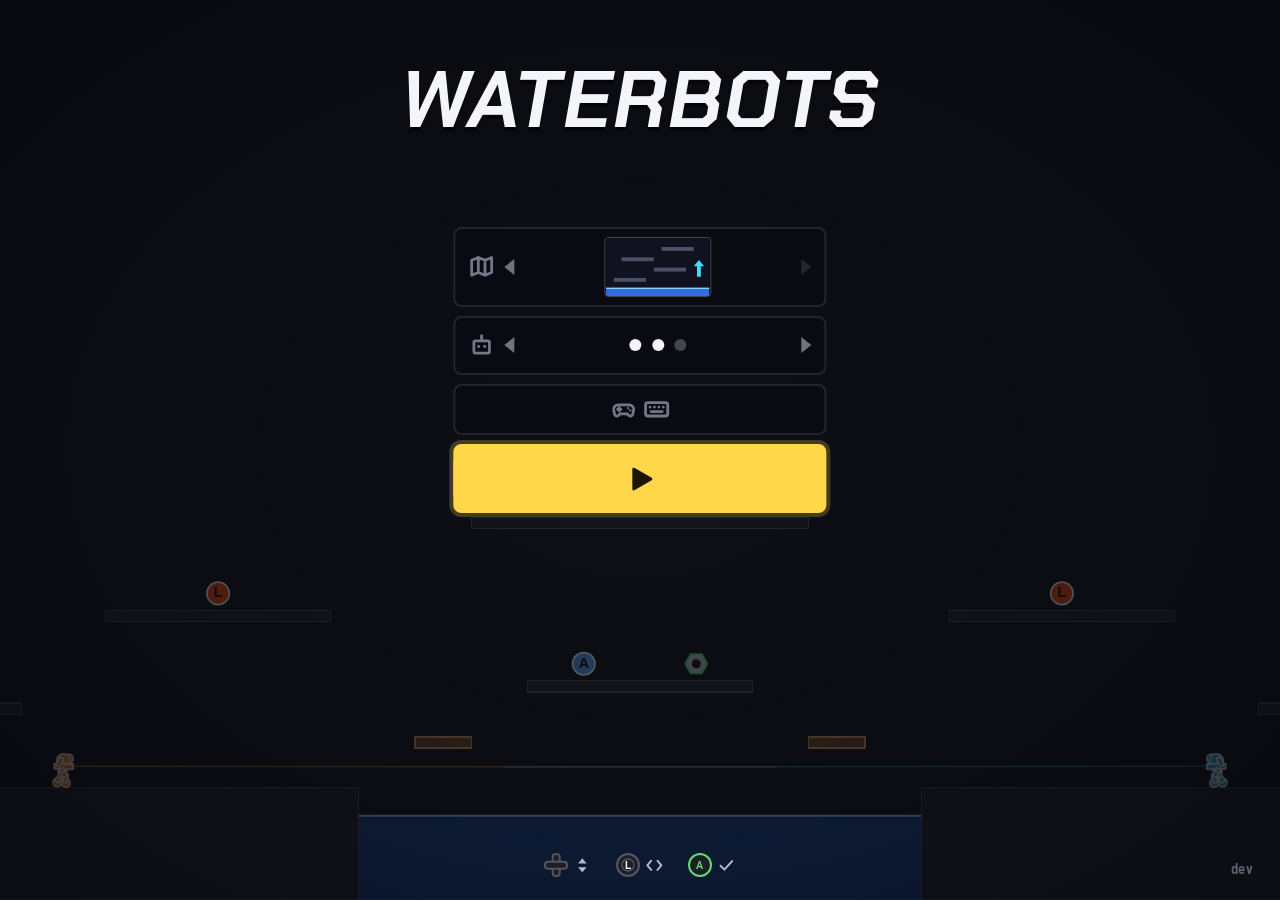
==== commit 12c5d11a: "refactor(render): un solo canvas con la escena PIXI, nivel como geometria y umbral de gotas en un sh" ====
--- a/index.html
+++ b/index.html
@@ -17,24 +17,7 @@
         <script src="./vendor/liquidfun.js"></script>
     </head>
     <body>
-        <svg style="display: none">
-            <defs>
-                <filter id="goo">
-                    <feColorMatrix
-                        in="SourceGraphic"
-                        mode="matrix"
-                        values="1 0 0 0 0  0 1 0 0 0  0 0 1 0 0  0 0 0 20 -10"
-                        result="goo"
-                    />
-                </filter>
-            </defs>
-        </svg>
-
-        <div id="gameContainer">
-            <canvas id="canvas"></canvas>
-            <canvas id="pickupCanvas"></canvas>
-            <canvas id="hudCanvas"></canvas>
-        </div>
+        <div id="gameContainer"></div>
 
         <script type="module" src="./index.js"></script>
     </body>
--- a/src/ui/layout.css
+++ b/src/ui/layout.css
@@ -16,15 +16,3 @@
     left: 0;
     display: block;
 }
-.fluidLayer {
-    pointer-events: none;
-    filter: url("#goo");
-}
-#pickupCanvas {
-    pointer-events: none;
-    z-index: 10;
-}
-#hudCanvas {
-    pointer-events: none;
-    z-index: 50;
-}
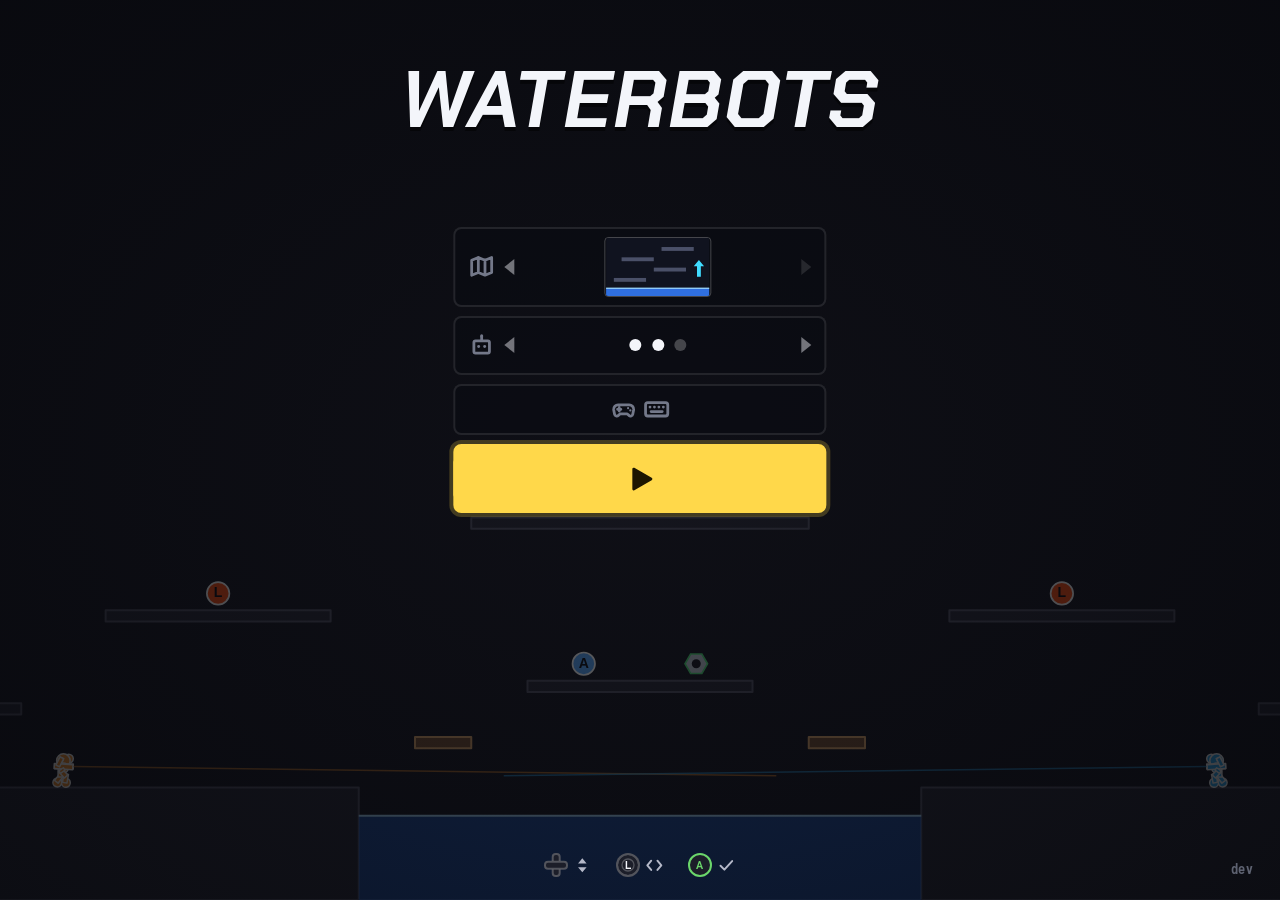
==== commit 3ab02930: "fix(render): revertir la escena PIXI de un solo canvas Deforma el mundo al cambiar el tamaño o la pr" ====
--- a/index.html
+++ b/index.html
@@ -17,7 +17,24 @@
         <script src="./vendor/liquidfun.js"></script>
     </head>
     <body>
-        <div id="gameContainer"></div>
+        <svg style="display: none">
+            <defs>
+                <filter id="goo">
+                    <feColorMatrix
+                        in="SourceGraphic"
+                        mode="matrix"
+                        values="1 0 0 0 0  0 1 0 0 0  0 0 1 0 0  0 0 0 20 -10"
+                        result="goo"
+                    />
+                </filter>
+            </defs>
+        </svg>
+
+        <div id="gameContainer">
+            <canvas id="canvas"></canvas>
+            <canvas id="pickupCanvas"></canvas>
+            <canvas id="hudCanvas"></canvas>
+        </div>
 
         <script type="module" src="./index.js"></script>
     </body>
--- a/src/ui/layout.css
+++ b/src/ui/layout.css
@@ -16,3 +16,15 @@
     left: 0;
     display: block;
 }
+.fluidLayer {
+    pointer-events: none;
+    filter: url("#goo");
+}
+#pickupCanvas {
+    pointer-events: none;
+    z-index: 10;
+}
+#hudCanvas {
+    pointer-events: none;
+    z-index: 50;
+}
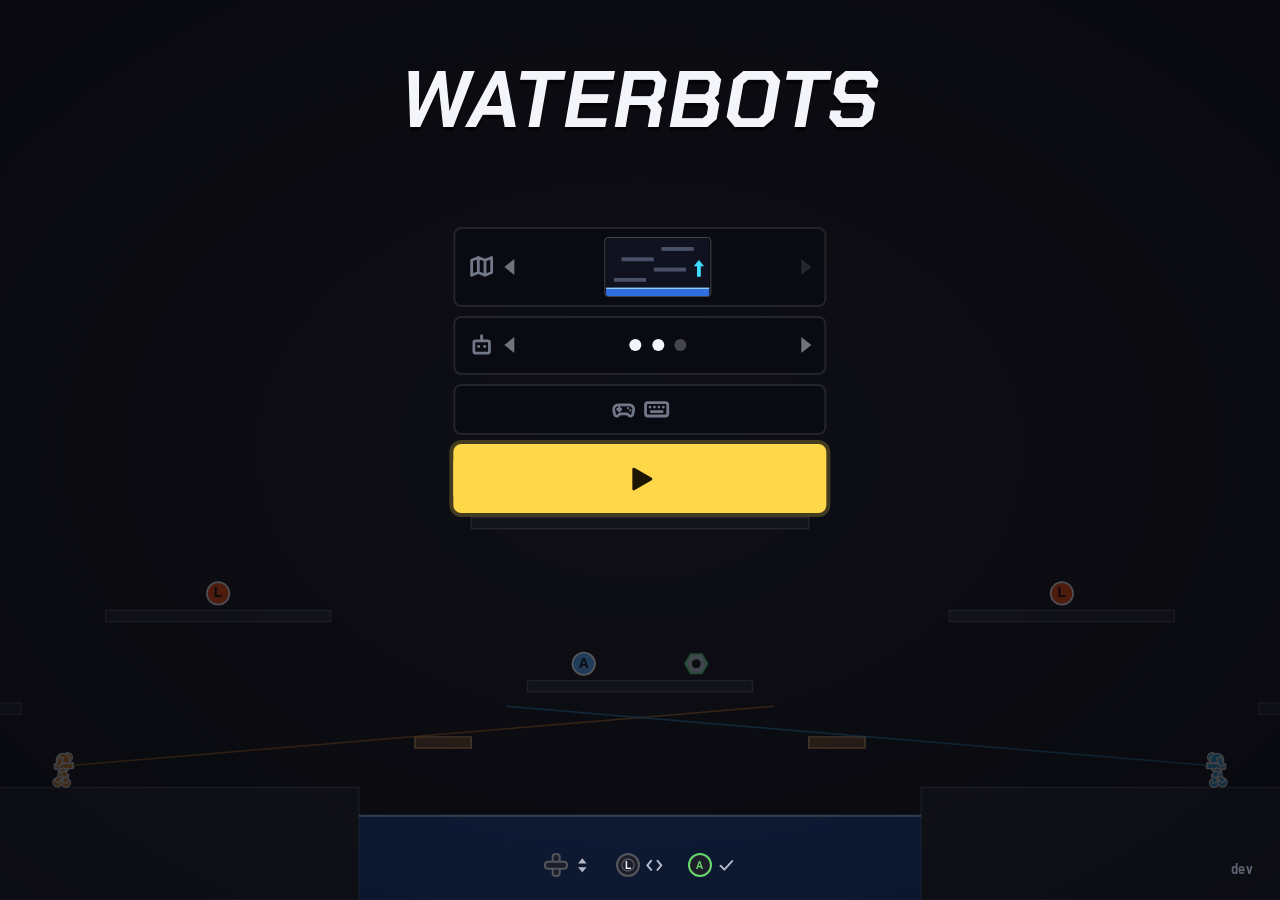
==== commit 28112383: "Revert "fix(render): revertir la escena PIXI de un solo canvas" This reverts commit 3ab029306cec7f63" ====
--- a/index.html
+++ b/index.html
@@ -17,24 +17,7 @@
         <script src="./vendor/liquidfun.js"></script>
     </head>
     <body>
-        <svg style="display: none">
-            <defs>
-                <filter id="goo">
-                    <feColorMatrix
-                        in="SourceGraphic"
-                        mode="matrix"
-                        values="1 0 0 0 0  0 1 0 0 0  0 0 1 0 0  0 0 0 20 -10"
-                        result="goo"
-                    />
-                </filter>
-            </defs>
-        </svg>
-
-        <div id="gameContainer">
-            <canvas id="canvas"></canvas>
-            <canvas id="pickupCanvas"></canvas>
-            <canvas id="hudCanvas"></canvas>
-        </div>
+        <div id="gameContainer"></div>
 
         <script type="module" src="./index.js"></script>
     </body>
--- a/src/ui/layout.css
+++ b/src/ui/layout.css
@@ -16,15 +16,3 @@
     left: 0;
     display: block;
 }
-.fluidLayer {
-    pointer-events: none;
-    filter: url("#goo");
-}
-#pickupCanvas {
-    pointer-events: none;
-    z-index: 10;
-}
-#hudCanvas {
-    pointer-events: none;
-    z-index: 50;
-}
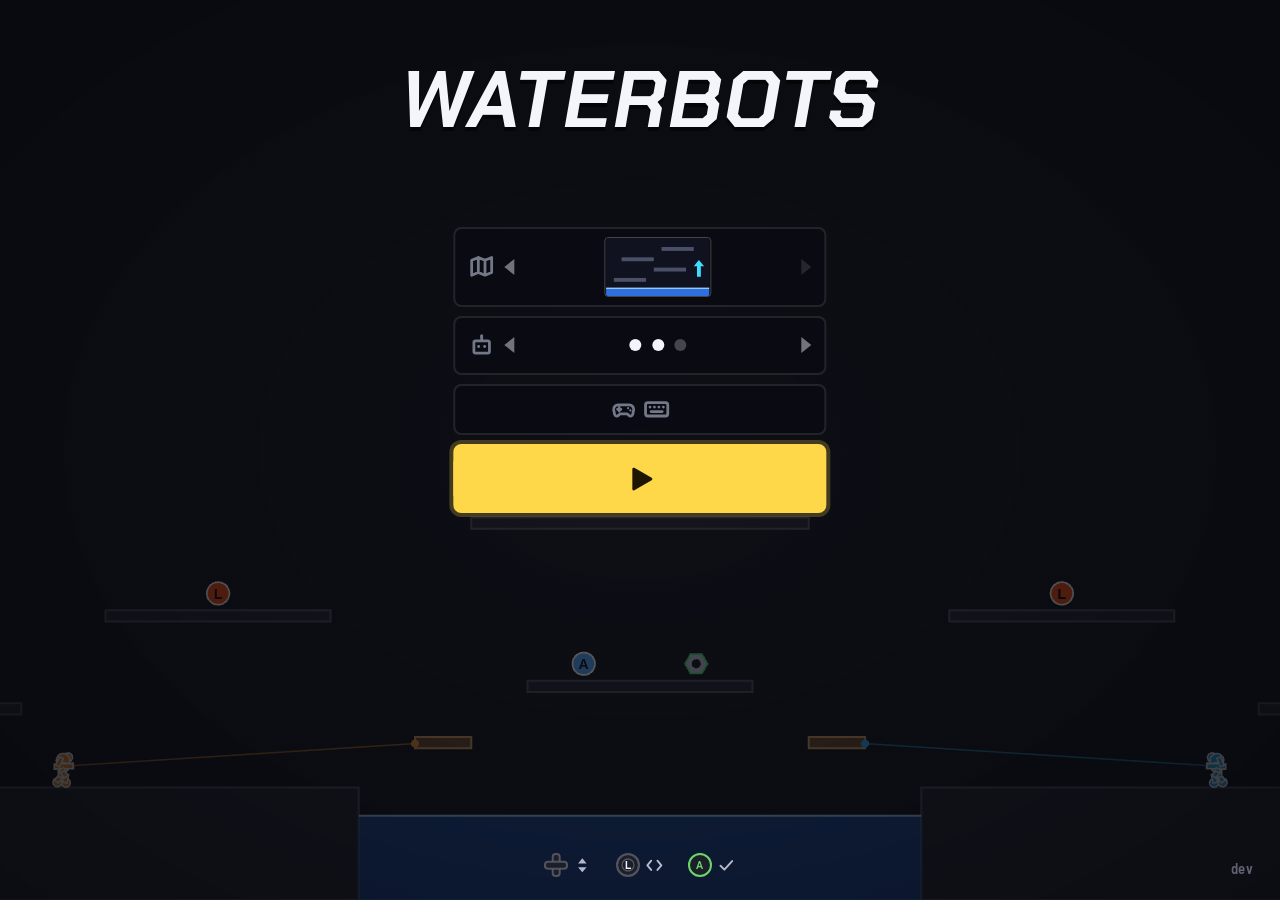
==== commit 2e8a828b: "refactor(render): pasar recogibles, mira, golpes, rueda y debug a PIXI y repartir render.js Los reco" ====
--- a/index.html
+++ b/index.html
@@ -13,6 +13,7 @@
         <link rel="stylesheet" href="./src/ui/ui.css" />
         <link rel="stylesheet" href="./src/ui/hud.css" />
         <link rel="stylesheet" href="./src/ui/screens.css" />
+        <link rel="stylesheet" href="./src/ui/debugPanel.css" />
         <script src="./vendor/pixi.min.js"></script>
         <script src="./vendor/liquidfun.js"></script>
     </head>
--- a/src/ui/debugPanel.css
+++ b/src/ui/debugPanel.css
@@ -0,0 +1,13 @@
+.debug-panel .debug-lines {
+    position: absolute;
+    left: 8px;
+    top: max(8px, 13cqh);
+    width: 360px;
+    margin: 0;
+    padding: 6px;
+    box-sizing: border-box;
+    background: var(--scrim);
+    color: var(--text);
+    font: 12px/15px monospace;
+    white-space: pre;
+}
